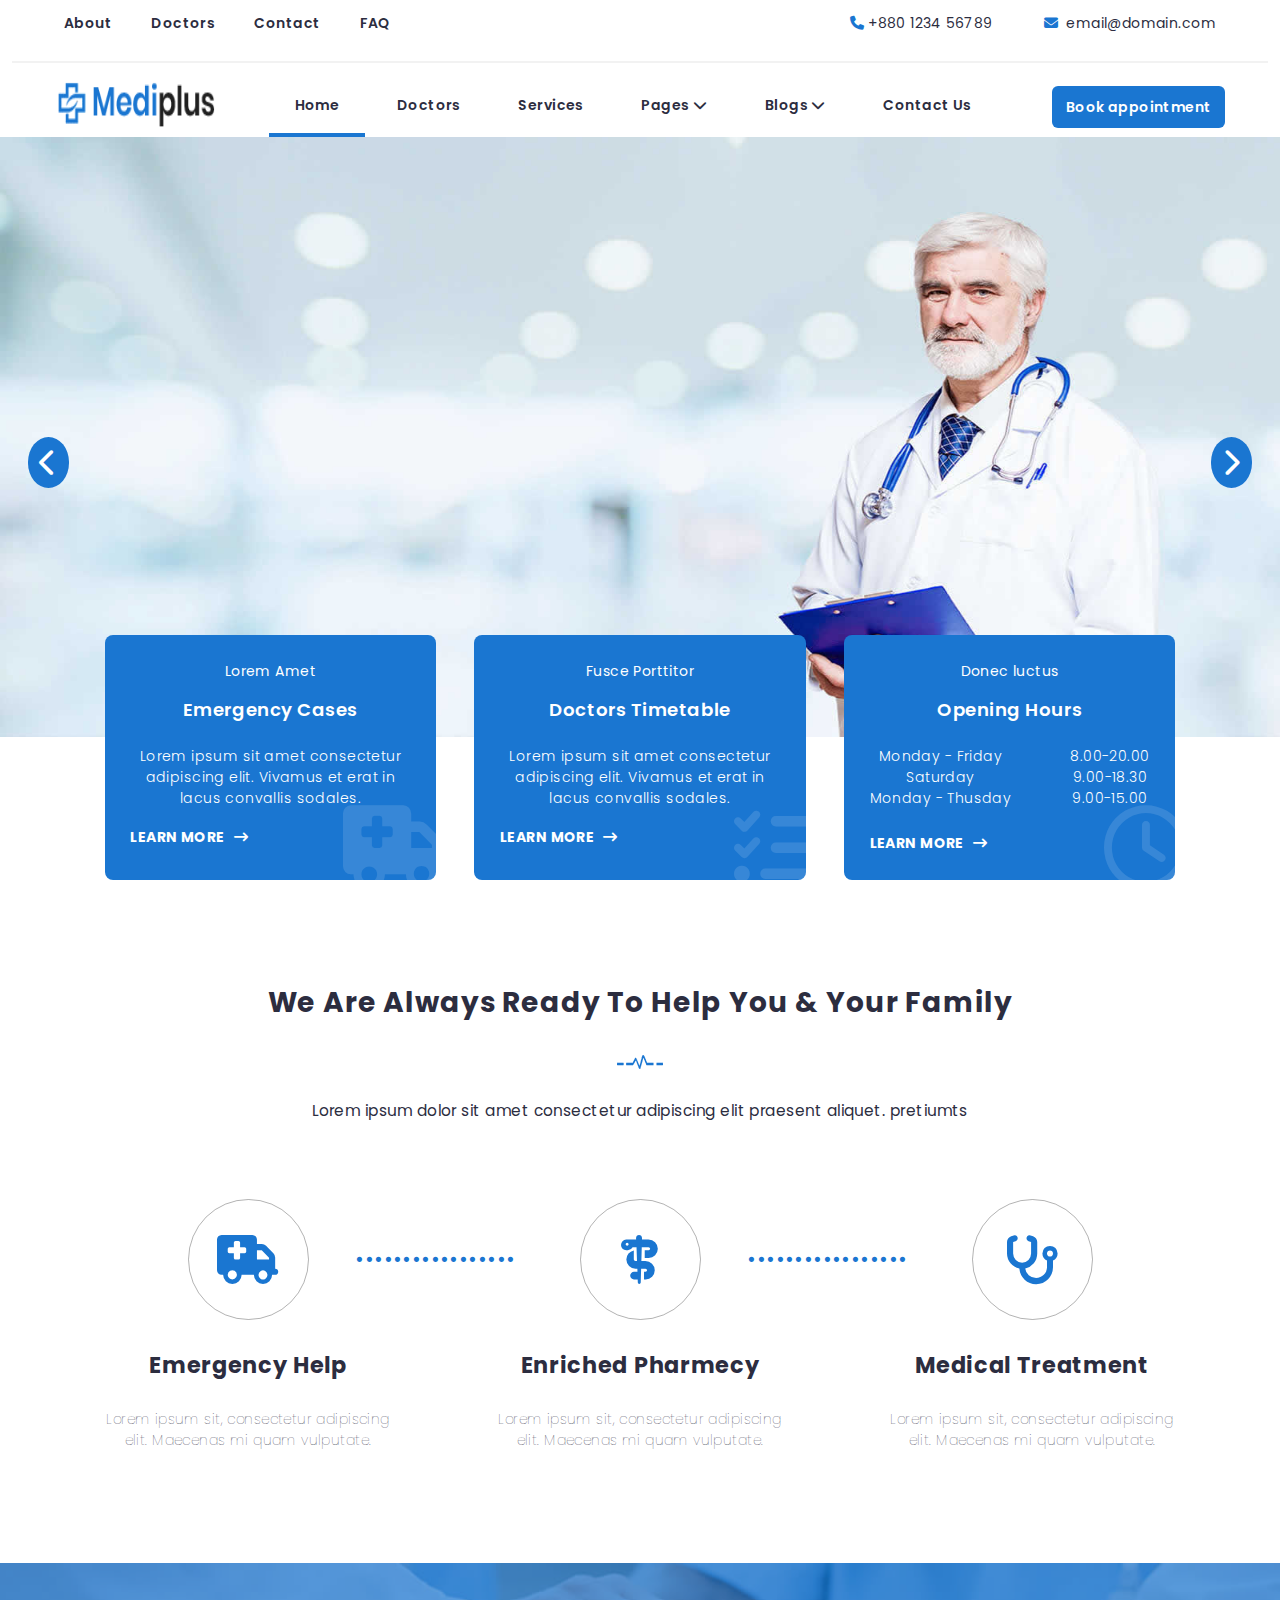
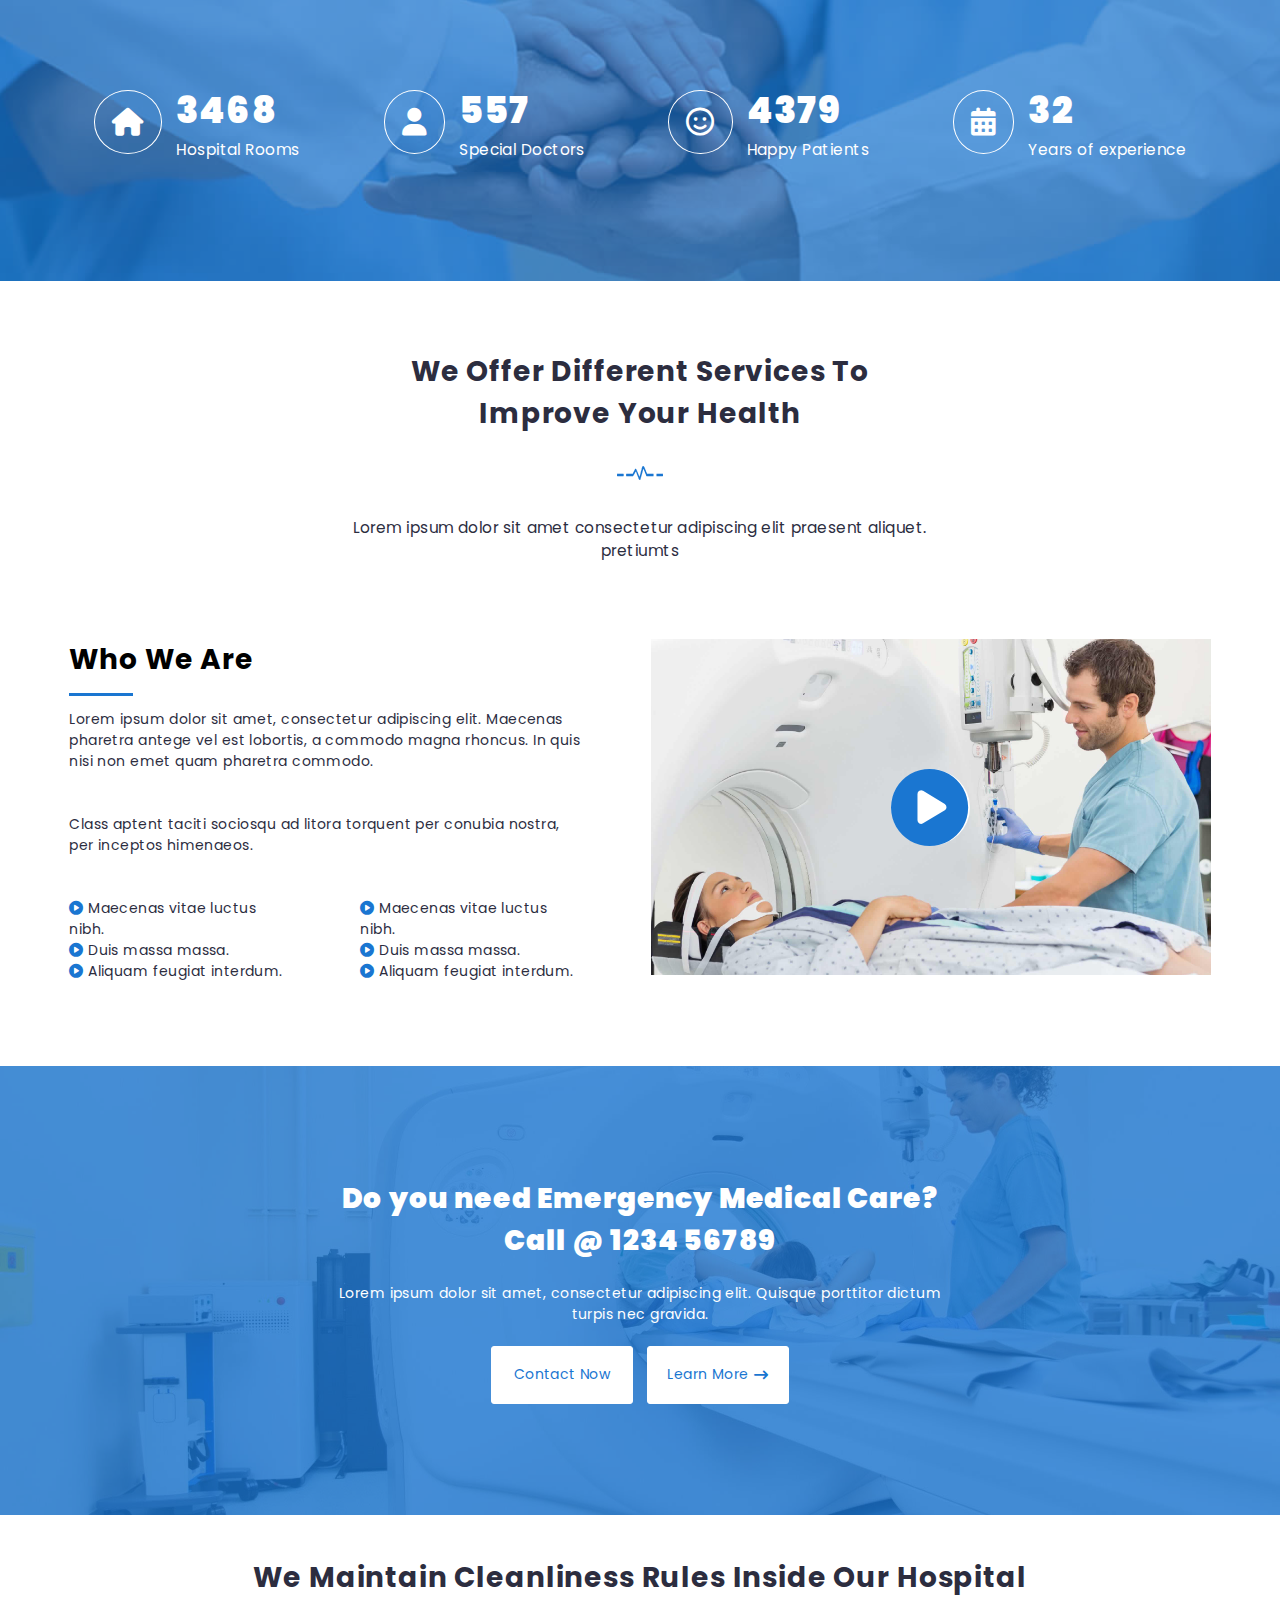
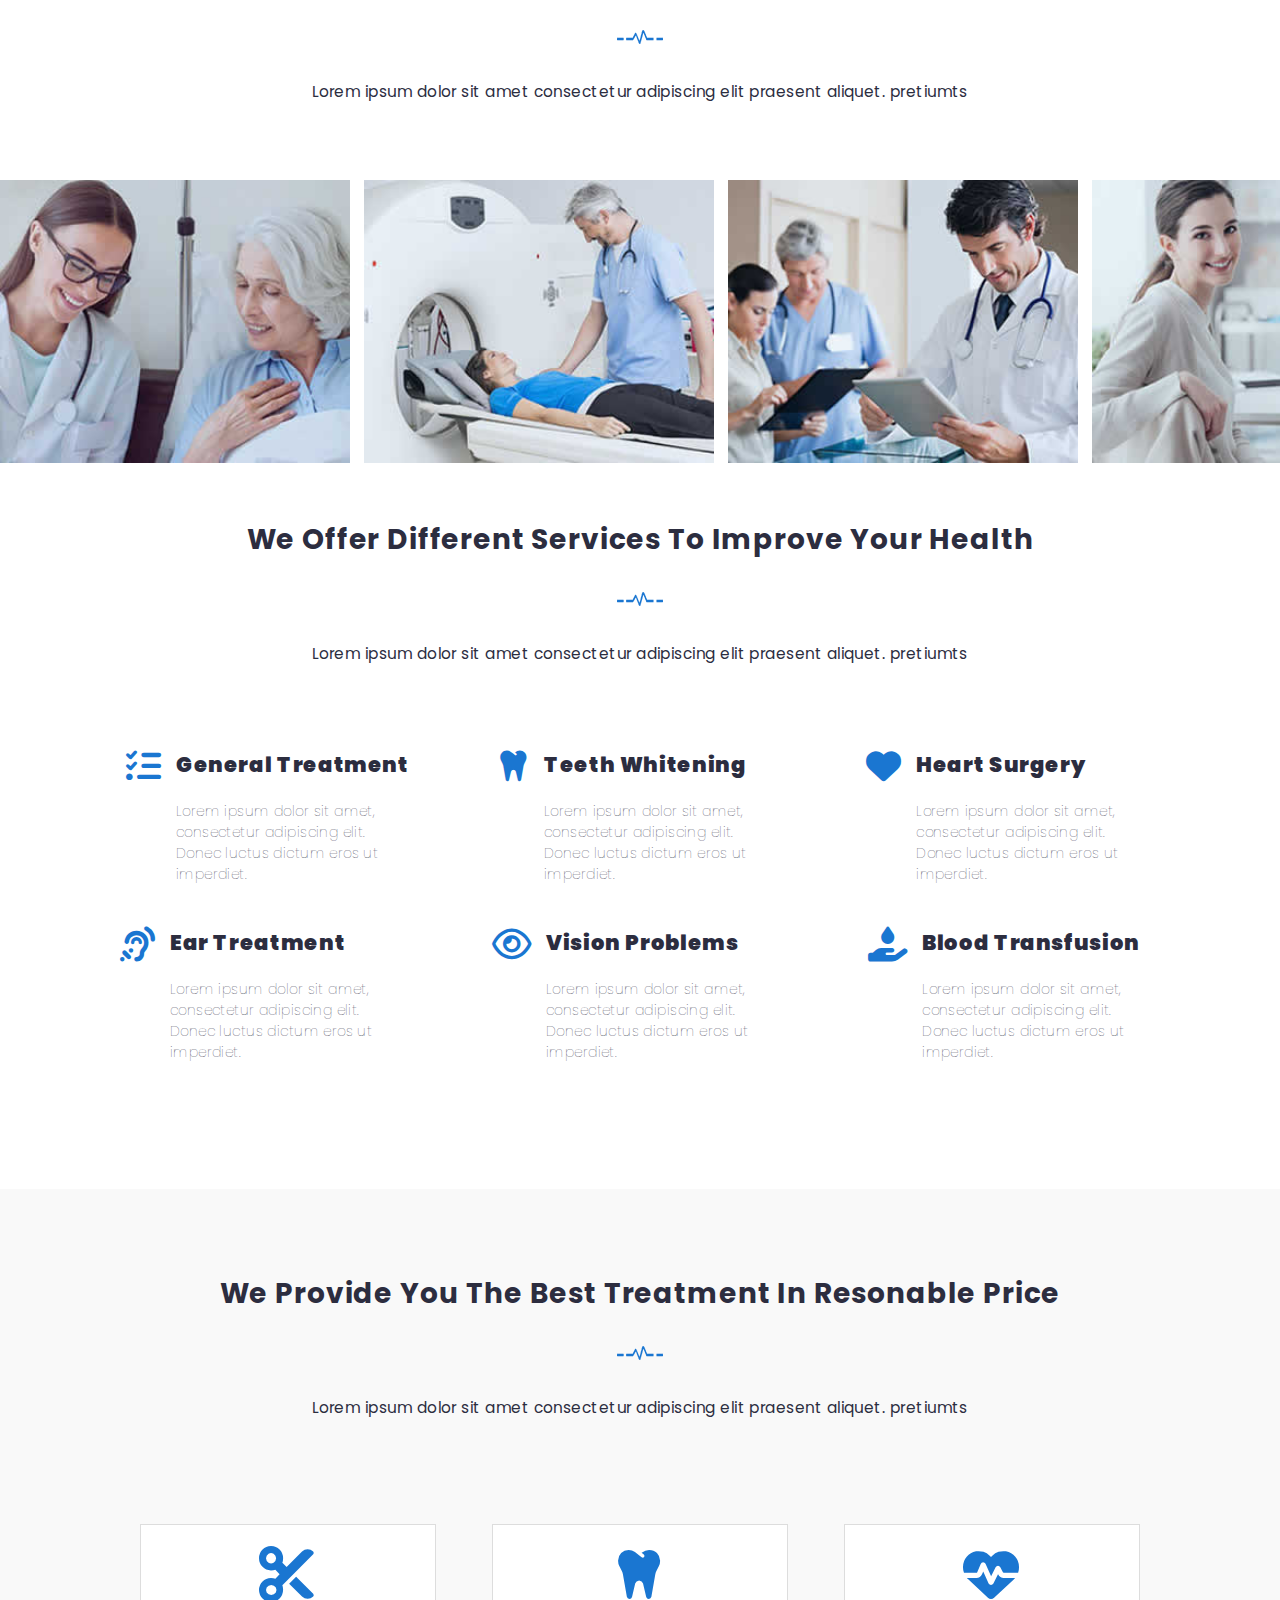
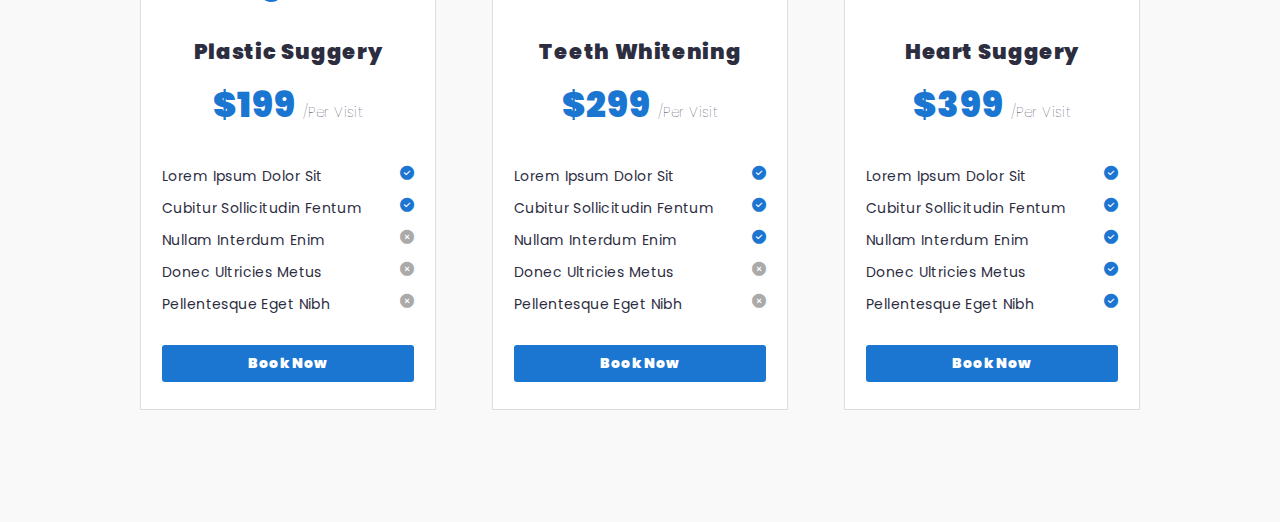
==== MediPlus/index.html @ 24554716 "Saving new section" ====
<!DOCTYPE html>
<html lang="en">
<head>
    <meta charset="UTF-8">
    <meta name="viewport" content="width=device-width, initial-scale=1.0">
    <title>Mediplus Lite</title>
    <link rel="stylesheet" href="style.css">
    <link rel="stylesheet" 
href="https://cdnjs.cloudflare.com/ajax/libs/font-awesome/6.5.1/css/all.min.css">
    <link rel="preconnect" href="https://fonts.googleapis.com">
    <link rel="preconnect" href="https://fonts.gstatic.com" crossorigin>
    <link href="https://fonts.googleapis.com/css2?family=Poppins:wght@300&display=swap" rel="stylesheet">
</head>
<body>

    <!-- /* Header start here */ -->

    <header>
        <section class="useful_links">
            <!-- I can use tags like "ul" and "li" to define a list and items-->
            <a href="">About</a>
            <a href="">Doctors</a>
            <a href="">Contact</a>
            <a href="">FAQ</a>
        </section>
        <section class="contact">
            <span class="telephone">
                <i class="fa-solid fa-phone" ></i>
                <p>+880 1234 56789</p>
            </span>
            <span class="email">
                <i class="fa-solid fa-envelope"></i>
                <a href="">email@domain.com</a>
            </span>
        </section>
    </header>
    <hr class="header_to_nav">


    <!-- /* Header finish here */ -->

    <!-- /* Start Nav Bar */ -->

    <nav>   
        <a href="">
            <img src="images/logo.png" alt="" >
        </a>
        <ul class="nav_options">
            <li class="select">Home</li>
            <li>Doctors</li>
            <li>Services</li>
            <li class="dropdown" onmouseenter="show_list(this)" onmouseleave="remove_list(this)">Pages
                <i class="fa-solid fa-chevron-down"></i>
                <div class="pages_option" >
                    <p>404 Error</p>
                </div>
            </li>
            <li class="dropdown" onmouseenter="show_list(this)" onmouseleave="remove_list(this)">Blogs
                <i class="fa-solid fa-chevron-down"></i>
                <div class="pages_option">
                    <p>Blog Details</p>
                </div>
            </li>
            <li>Contact Us</li>
        </ul>
        <button class="button_nav">
            <div class="button_effect-background"></div> Book appointment
        </button>    
    </nav>


    <!-- /* END NAV BAR */ -->

    <!-- /* Start Slide Show */ -->


    <section class="slider_show">
        <div class="container_picture">
            <img src="images/slider01.jpg" alt="" srcset="" class="slider">
            <img src="images/slider02.jpg" alt="" srcset="" class="slider">
            <img src="images/slider03.jpg" alt="" srcset="" class="slider">
            <i class="fa-solid fa-chevron-left chevron" onclick="plus_divs(-1)"></i>
            <i class="fa-solid fa-chevron-right chevron" onclick="plus_divs(1)"></i>
            <div class="container_slider_text">
                <h1 class="slider_text slider_text--animation">We provide <strong>Medical</strong> Services that you can <strong>trust!</strong></h1>
                <p class="slider_p slider_p--animation">Lorem ipsum dolor sit amet, consectetur adipiscing elit. Mauris sed nisl pellentesque, faucibus libero eu, gravida quam. </p>
                <div class="container_slider_buttons slider_buttons--animation">
                    <button class="button_nav">
                        <div class="button_effect-background"></div> Get appointment
                    </button>  
                    <button class="button_nav button_nav--second ">
                        <div class="button_effect-background button_effect-background--second"></div> learn More
                    </button>  
                </div>
            </div>
        </div>
    </section>

    <!-- /* End Slide Show */ -->

    <!-- /* First Section start */ -->
    <section class="first_section">
        <div class="cards">
            <div class="card">
                <h4 class="card_name">Lorem Amet</h4>
                <h3 class="card_type">Emergency Cases</h3>
                <h3 class="card_description">Lorem ipsum sit amet consectetur adipiscing elit. Vivamus et erat in lacus convallis sodales.</h3>
                <div class="card_link-container">
                    <a href="" class="card_link">LEARN MORE
                        <i class="fa-solid fa-arrow-right-long card_arrow"></i>
                    </a>
                </div>
                <i class="fa-solid fa-truck-medical card_icon"></i>
            </div>
            <div class="card">
                <h4 class="card_name">Fusce Porttitor</h4>
                <h3 class="card_type">Doctors Timetable</h3>
                <h3 class="card_description">Lorem ipsum sit amet consectetur adipiscing elit. Vivamus et erat in lacus convallis sodales.</h3>
                <div class="card_link-container">
                    <a href="" class="card_link">LEARN MORE
                        <i class="fa-solid fa-arrow-right-long card_arrow"></i>
                    </a>
                </div>
                <i class="fa-solid fa-list-check card_icon"></i>
            </div>
            <div class="card">
                <h4 class="card_name">Donec luctus</h4>
                <h3 class="card_type">Opening Hours</h3>
                <div class="card_schedule">
                    <div class="card_days">
                        <p class="week_day">Monday - Friday</p>
                        <p class="week_day">Saturday</p>
                        <p class="week_day">Monday - Thusday</p>
                    </div>
                    <div class="card_hours">
                        <p class="week_hours">8.00-20.00</p>
                        <p class="week_hours">9.00-18.30</p>
                        <p class="week_hours">9.00-15.00</p>
                    </div>
                </div>
                <div class="card_link-container">
                    <a href="" class="card_link">LEARN MORE
                        <i class="fa-solid fa-arrow-right-long card_arrow"></i>
                    </a>
                </div>
                <i class="fa-regular fa-clock card_icon"></i>               
            </div>
        </div>

        <h2 class="sections-title">We Are Always Ready To Help You & Your Family</h2>
        <img class="sections-img" src="images/section-img.png" alt="" srcset="">
        <p class="sections-text">Lorem ipsum dolor sit amet consectetur adipiscing elit praesent aliquet. pretiumts</p>

        <div class="first_section-services">
            <div class="first_section-cards dots_dots">
                <div class="first_section-image">
                    <i class="fa-solid fa-truck-medical"></i>
                </div>
                <h3 class="first_section-subtitle ">Emergency Help
                </h3>
                <p class="first_section-text">Lorem ipsum sit, consectetur adipiscing elit. Maecenas mi quam vulputate.</p>
            </div>
            <div class="first_section-cards dots_dots">
                <div class="first_section-image">
                    <i class="fa-solid fa-staff-snake"></i>
                </div>
                <h3 class="first_section-subtitle">Enriched Pharmecy</h3>
                <p class="first_section-text">Lorem ipsum sit, consectetur adipiscing elit. Maecenas mi quam vulputate.</p>
            </div>
            <div class="first_section-cards">
                <div class="first_section-image">
                    <i class="fa-solid fa-stethoscope"></i>
                </div>
                <h3 class="first_section-subtitle">Medical Treatment</h3>
                <p class="first_section-text">Lorem ipsum sit, consectetur adipiscing elit. Maecenas mi quam vulputate.</p>
            </div>
        </div>
    </section>

    <!-- /* First Section end */ -->

    <!-- Second Section -->
    <section class="second_section">
        <div class="second_section-background">
            <div class="second_section-divs">
                <span><i class="fa-solid fa-house"></i></span>
                <div class="second_section-divs--datas">
                    <p class="statistics">3468</p>
                    <p class="curiosites">Hospital Rooms</p>
                </div>
            </div>
            <div class="second_section-divs">
                <span><i class="fa-solid fa-user"></i></span>
                <div class="second_section-divs--datas">
                    <p class="statistics">557</p>
                    <p class="curiosites">Special Doctors</p>
                </div>
            </div>
            <div class="second_section-divs">
                <span><i class="fa-regular fa-face-smile"></i></span>
                <div class="second_section-divs--datas">
                    <p class="statistics">4379</p>
                    <p class="curiosites">Happy Patients</p>
                </div>
            </div>
            <div class="second_section-divs">
                <span><i class="fa-solid fa-calendar-days"></i></span>
                <div class="second_section-divs--datas">
                    <p class="statistics">32</p>
                    <p class="curiosites">Years of experience</p>
                </div>
            </div>
        </div>
    </section>
    <!-- Second Section end -->

    <!-- Third Section Start -->
    <section class="third_section">
        <div class="third_section-container--one">
            <h2 class="sections-title">We Offer Different Services To Improve Your Health</h2>
            <img class="sections-img" src="images/section-img.png" alt="" srcset="">
            <p class="sections-text">Lorem ipsum dolor sit amet consectetur adipiscing elit praesent aliquet. pretiumts</p>
        </div>
        <div class="third_section-container--two">
            <div class="third_section--text">
                <h3 class="third_section--title">Who We Are</h3>
                <p class="third_section--p">Lorem ipsum dolor sit amet, consectetur adipiscing elit. Maecenas pharetra antege vel est lobortis, a commodo magna rhoncus. In quis nisi non emet quam pharetra commodo.</p>
                <p class="third_section--p">Class aptent taciti sociosqu ad litora torquent per conubia nostra, per inceptos himenaeos.</p>
                <div class="third_section--mini-container">
                    <div class="third_section--mini-container--left">
                        <span class="third_section--videos">
                            <i class="fa-solid fa-circle-play"></i>
                            Maecenas vitae luctus nibh.
                        </span>
                        <span class="third_section--videos">
                            <i class="fa-solid fa-circle-play"></i>
                            Duis massa massa.
                        </span>
                        <span class="third_section--videos">
                            <i class="fa-solid fa-circle-play"></i>
                            Aliquam feugiat interdum.
                        </span>
                    </div>
                    <div class="third_section--mini-container--right">
                        <span class="third_section--videos">
                            <i class="fa-solid fa-circle-play"></i>
                            Maecenas vitae luctus nibh.
                        </span>
                        <span class="third_section--videos">
                            <i class="fa-solid fa-circle-play"></i>
                            Duis massa massa.
                        </span>
                        <span class="third_section--videos">
                            <i class="fa-solid fa-circle-play"></i>
                            Aliquam feugiat interdum.
                        </span>
                    </div>       
                </div>
            </div>
            <div class="third_section--video">
                <div class="third_section--container-video">
                    <i class="fa-solid fa-circle-play"></i>
                    <div class="container-wave">
                        <div class="wave wave1"></div>
                        <div class="wave wave2"></div>
                        <div class="wave wave3"></div>
                    </div>
                </div>
            </div>
        </div>
    </section>

    <!-- Third Section End -->

    <!-- Fourth Section Start -->
    <section class="fourth_section">
        <div class="fourth_section-background">
            <div class="fourth_section-container">
                <h2 class="fourth_section-title">Do you need Emergency Medical Care? Call @ 1234 56789</h2>
                <p class="fourth_section-p">Lorem ipsum dolor sit amet, consectetur adipiscing elit. Quisque porttitor dictum turpis nec gravida.</p>
                <div class="fourth_section-buttons">
                    <a href="" class="fourth_section-button">Contact Now
                        <div class="fourth_section-button--effect"></div>
                    </a>
                    <a href="" class="fourth_section-button">Learn More
                        <i class="fa-solid fa-arrow-right-long card_arrow"></i>
                        <div class="fourth_section-button--effect"></div>
                    </a>
                </div>
            </div>
        </div>
    </section>
    <!-- Fourth Section End -->

    <!-- Fifth Section Start -->
    <section class="fifth_section">
        <div class="fifth_section-container">
            <h2 class="sections-title">We Maintain Cleanliness Rules Inside Our Hospital</h2>
            <img class="sections-img" src="images/section-img.png" alt="" srcset="">
            <p class="sections-text">Lorem ipsum dolor sit amet consectetur adipiscing elit praesent aliquet. pretiumts</p>
        </div>
        <div class="fifth_section-carousel">
            <!-- carrousel -->
            <div class="carousel_drag">
                <div class="carousel_image">
                    <img src="images/pf1.jpg" alt="">
                </div>
                <div class="carousel_image">
                    <img src="images/pf2.jpg" alt="">
                </div>
                <div class="carousel_image">
                    <img src="images/pf3.jpg" alt="">
                </div>
                <div class="carousel_image">
                    <img src="images/pf4.jpg" alt="">
                </div>
                <div class="carousel_image">
                    <img src="images/pf1.jpg" alt="">
                </div>
                <div class="carousel_image">
                    <img src="images/pf2.jpg" alt="">
                </div>
                <div class="carousel_image">
                    <img src="images/pf3.jpg" alt="">
                </div>
                <div class="carousel_image">
                    <img src="images/pf4.jpg" alt="">
                </div>
            </div>
        </div>
        <div class="fifth_section-container">
            <h2 class="sections-title">We Offer Different Services To Improve Your Health</h2>
            <img class="sections-img" src="images/section-img.png" alt="" srcset="">
            <p class="sections-text">Lorem ipsum dolor sit amet consectetur adipiscing elit praesent aliquet. pretiumts</p>
        </div>
        <div class="fifth_section-cards">
            <div class="fifth_section-top">
                <div class="fifth_section-card">
                    <i class="fa-solid fa-list-check"></i>
                    <div class="fifth_section-card-encaps">
                        <h3 class="fifth_section-card_title ">General Treatment</h3>
                        <p class="fifth_section-card_text">Lorem ipsum dolor sit amet, consectetur adipiscing elit. Donec luctus dictum eros ut imperdiet.</p>
                    </div> 
                </div>
                <div class="fifth_section-card">
                    <i class="fa-solid fa-tooth"></i>
                    <div class="fifth_section-card-encaps">
                        <h3 class="fifth_section-card_title">Teeth Whitening</h3>
                        <p class="fifth_section-card_text">Lorem ipsum dolor sit amet, consectetur adipiscing elit. Donec luctus dictum eros ut imperdiet.</p>
                    </div>
                    
                </div>
                <div class="fifth_section-card">
                    <i class="fa-solid fa-heart"></i>
                    <div class="fifth_section-card-encaps">
                        <h3 class="fifth_section-card_title">
                            Heart Surgery</h3>
                        <p class="fifth_section-card_text">Lorem ipsum dolor sit amet, consectetur adipiscing elit. Donec luctus dictum eros ut imperdiet.</p>
                    </div>             
                </div>
            </div>
            <div class="fifth_section-bottom">
                <div class="fifth_section-card">
                    <i class="fa-solid fa-ear-listen"></i>
                    <div class="fifth_section-card-encaps">
                        <h3 class="fifth_section-card_title">Ear Treatment</h3>
                        <p class="fifth_section-card_text">Lorem ipsum dolor sit amet, consectetur adipiscing elit. Donec luctus dictum eros ut imperdiet.</p>
                    </div>
                </div>
                <div class="fifth_section-card">
                    <i class="fa-regular fa-eye"></i>
                    <div class="fifth_section-card-encaps">
                        <h3 class="fifth_section-card_title">Vision Problems</h3>
                        <p class="fifth_section-card_text">Lorem ipsum dolor sit amet, consectetur adipiscing elit. Donec luctus dictum eros ut imperdiet.</p>
                    </div>
                </div>
                <div class="fifth_section-card">
                    <i class="fa-solid fa-hand-holding-droplet"></i>
                    <div class="fifth_section-card-encaps">
                        <h3 class="fifth_section-card_title">Blood Transfusion</h3>
                        <p class="fifth_section-card_text">Lorem ipsum dolor sit amet, consectetur adipiscing elit. Donec luctus dictum eros ut imperdiet.</p>
                    </div>
                </div>
            </div>
        </div>
            
    </section>
    <!-- Fifth Section End -->

    <!-- Sixth Section START -->

    <section class="sixth_section">
        <div class="sixth_section-container">
            <h2 class="sections-title">We Provide You The Best Treatment In Resonable Price</h2>
            <img class="sections-img" src="images/section-img.png" alt="" srcset="">
            <p class="sections-text">Lorem ipsum dolor sit amet consectetur adipiscing elit praesent aliquet. pretiumts</p>
        </div>
        <div class="sixth_section-container_cards">
            <div class="sixth_section-card">
                <i class="fa-solid fa-scissors"></i>
                <h4 class="sixth_section-card_title">Plastic Suggery</h4>
                <p class="sixth_section-card_amout">
                    $199
                    <span>/Per Visit</span>
                </p>
                <div class="sixth_section-card_include">
                    <div class="sixth_section-card_item">
                        <p class="sixth_section-card_has">Lorem Ipsum Dolor Sit</p>
                        <i class="fa-solid fa-circle-check"></i>
                    </div>
                    <div class="sixth_section-card_item">
                        <p class="sixth_section-card_has">Cubitur Sollicitudin Fentum</p>
                        <i class="fa-solid fa-circle-check"></i>
                    </div>
                    <div class="sixth_section-card_item">
                        <p class="sixth_section-card_has">Nullam Interdum Enim</p>
                        <i class="fa-solid fa-circle-xmark"></i>
                    </div>
                    <div class="sixth_section-card_item">
                        <p class="sixth_section-card_has">Donec Ultricies Metus</p>
                        <i class="fa-solid fa-circle-xmark"></i>
                    </div>
                    <div class="sixth_section-card_item">
                        <p class="sixth_section-card_has">Pellentesque Eget Nibh</p>
                        <i class="fa-solid fa-circle-xmark"></i>
                    </div>
                </div>
                <a href="" class="sixth_section-button">Book Now
                    <div class="sixth_section-button--fill"></div>
                </a>
            </div>
            <div class="sixth_section-card">
                <i class="fa-solid fa-tooth"></i>
                <h4 class="sixth_section-card_title">Teeth Whitening</h4>
                <p class="sixth_section-card_amout">
                    $299
                    <span>/Per Visit</span>
                </p>
                <div class="sixth_section-card_include">
                    <div class="sixth_section-card_item">
                        <p class="sixth_section-card_has">Lorem Ipsum Dolor Sit</p>
                        <i class="fa-solid fa-circle-check"></i>
                    </div>
                    <div class="sixth_section-card_item">
                        <p class="sixth_section-card_has">Cubitur Sollicitudin Fentum</p>
                        <i class="fa-solid fa-circle-check"></i>
                    </div>
                    <div class="sixth_section-card_item">
                        <p class="sixth_section-card_has">Nullam Interdum Enim</p>
                        <i class="fa-solid fa-circle-check"></i>
                    </div>
                    <div class="sixth_section-card_item">
                        <p class="sixth_section-card_has">Donec Ultricies Metus</p>
                        <i class="fa-solid fa-circle-xmark"></i>
                    </div>
                    <div class="sixth_section-card_item">
                        <p class="sixth_section-card_has">Pellentesque Eget Nibh</p>
                        <i class="fa-solid fa-circle-xmark"></i>
                    </div>
                </div>
                <a href="" class="sixth_section-button">Book Now
                    <div class="sixth_section-button--fill"></div>
                </a>
            </div>
            <div class="sixth_section-card">
                <i class="fa-solid fa-heart-pulse"></i>
                <h4 class="sixth_section-card_title">Heart Suggery</h4>
                <p class="sixth_section-card_amout">
                    $399
                    <span>/Per Visit</span>
                </p>
                <div class="sixth_section-card_include">
                    <div class="sixth_section-card_item">
                        <p class="sixth_section-card_has">Lorem Ipsum Dolor Sit</p>
                        <i class="fa-solid fa-circle-check"></i>
                    </div>
                    <div class="sixth_section-card_item">          
                        <p class="sixth_section-card_has">Cubitur Sollicitudin Fentum</p>
                        <i class="fa-solid fa-circle-check"></i>
                    </div>
                    <div class="sixth_section-card_item">
                        <p class="sixth_section-card_has">Nullam Interdum Enim</p>
                        <i class="fa-solid fa-circle-check"></i>
                    </div>
                    <div class="sixth_section-card_item">
                        <p class="sixth_section-card_has">Donec Ultricies Metus</p>
                        <i class="fa-solid fa-circle-check"></i>
                    </div>
                    <div class="sixth_section-card_item">
                        <p class="sixth_section-card_has">Pellentesque Eget Nibh</p>
                        <i class="fa-solid fa-circle-check"></i>
                    </div>
                </div>
                <a href="" class="sixth_section-button">Book Now
                    <div class="sixth_section-button--fill"></div>
                </a>
            </div>
        </div>
    </section>

    <!-- Sixth Section END -->

    <script src="script.js"></script>
</body>
</html>
---- MediPlus/style.css ----
:root{
    --azul-marinho:#1A76D1;
    --cinza-fonte: #2C2D3F;
}

*{

    margin: 0;
    padding: 0;
    font-size: 14px;
    font-family: 'Poppins',sans-serif;
    color: var(--cinza-fonte);
    text-decoration: none;
    letter-spacing: 0.03em;
    list-style-type: none;
}

html{
    box-sizing: border-box;
}


body{
    max-width: 1440px;
    margin: 0 auto;
}

/* Header start here */

header{
    display: flex;
    flex-direction: row;
    justify-content: space-between;
    padding: 1vw 5vw;
    flex-wrap: wrap;
}

.useful_links{
    font-size: 2em;
    font-weight: 600;
    display: flex;
    gap: 1.4em;
}

.useful_links a{
    text-decoration: none;
}

.useful_links a:hover{
    text-decoration: none;
    color: var(--azul-marinho);
}

.contact{
    display: flex;
    flex-direction: row;
    gap: 4vw;
    align-items: center;
}

.contact i{
    color:var(--azul-marinho);
    padding: 0 0.3vw 0 0;
    align-self: center;
}

.telephone{
    display: flex;
    flex-direction: row;
}
.email a:hover{
    color: var(--azul-marinho);
}

/* Header finish here */


/* Start Nav Bar */

nav{
    display: flex;
    flex-direction: row;
    justify-content: space-evenly;
    background: #FFF;
    align-items: center;
    z-index: 999; 
    flex-wrap: wrap;
    transition: all 1s ease 0s;
    
}

.nav-sticky{
    position: sticky;
    animation: nav-move 0.4s ease forwards;
    box-shadow: #000 1px -8px 20px 0px;
}

@keyframes nav-move{
    from{
        top: -5em;
        opacity: 0;
    } to {
        top: 0;
        opacity: 1;
    }
}


.header_to_nav{
    border: 1px solid gray;
    width: 98%;
    opacity: 10%;
    margin: 1em auto;
}

nav img{
    width: 160px;
    height: 50px;
}

.nav_options{
    display: flex;
    flex-direction: row;
    gap: 0.5vw;
}

.select{
    border-bottom: 4px solid var(--azul-marinho);
 }
 
.nav_options li{
    cursor: pointer;
    padding: 1.4vw 2vw;
    font-weight: 600;
    display: inline-block;
    position: relative;
}

.nav_options li:hover{
    color: var(--azul-marinho);
}

.nav_options li:after{
    transition: all ease-in .3s;
    content: "";
    height: 3px;
    width: 0;
    background: none repeat scroll var(--azul-marinho);
    left: 0;
    bottom: 0;
    box-sizing: border-box;
    visibility: hidden;
}

.nav_options li:hover:after{
    width: 100%;
    position: absolute;
    visibility: visible;
}

.pages_option{
    display: none;
    background-color: #FFF;
    position: absolute;
}

.pages_option p{
    font-size: 1em;
    font-weight: 500;
    padding: 0.6em 0.4em;
}

.pages_option p:hover{
    color: #2c2d3fb4;
}

li .dropdown{
    position: relative;
}

.showing{
    
    display: block;
    z-index: 3;
    left: 0;
    bottom: -36px;

    width: 15em;
    border-left: 3px solid var(--azul-marinho);
    box-shadow: black 1px 1px 2px -1px;
}


.button_nav{
    cursor: pointer;
    background-color: var(--azul-marinho);
    border-radius: 6px;
    width: max-content;
    color: #FFF;
    border: none;
    position: relative;
    z-index: 1;
    overflow: hidden;
    font-weight: 600;
    height: 3em;
    padding: 0 1em;
}

.button_effect-background{
    left: 50%;
    right: 50%;
    height: 100%;
    top: 50%;
    width: 0%;
    position: absolute;
    transform: translate(-50%, -50%);
    transition: all 0.4s ease;
    background-color: #2C2D3F;
    z-index: -1;
}

.button_nav:hover .button_effect-background{
    width: 100%;
}


/* END NAV BAR */


/* Start Slide Show */

.slider_show{
    z-index: 1;
    position: relative;
}

.container_picture{
    position: relative;
    width: -webkit-fill-available;
    z-index: 2;
}

.slider{
    z-index: -1;
    position: relative;
    width: -webkit-fill-available;
    scale: 1;
    height: 600px;
}


.fa-chevron-left{
    left: 1em;
}

.fa-chevron-right{
    right: 1em;
}

.chevron{
    position: absolute;
    top: 50%;
    background-color: #1A76D1;
    font-size: 2em;
    padding: 0.4em;
    color: #FFF;
    border-radius: 50%;
    transition: all 0.3s ease-out;
    cursor: pointer;
    z-index: 2;
}

.chevron:hover{
    background-color: var(--cinza-fonte);
}

.container_slider_text{
    position: absolute;
    z-index: 2;
    left: 10vw;
    width: 50vw;
    top: 10vw;
}

.slider_text{
    font-size: 38px;
    color: var(--cinza-fonte);
    margin-bottom: 1.5vw;
    position: relative;
    top: 0;
    opacity: 0;
}

.slider_text--animation{
    animation: move-text 1s forwards;
    animation-delay: 0.3s;
}

.slider_text strong{
    color: var(--azul-marinho);
    font-size: 38px;
    font-weight: bold;
}

.slider_p{
    font-size: 1em;
    margin-bottom: 1vw;
    position: relative;
    top: 0;
    
}

.slider_p--animation{
    animation: move-text 1s forwards;
    animation-delay: 0.7s;
    animation-duration: 1s;
    opacity: 0;
}

.container_slider_buttons{
    position: relative;
    top: 0;
}

.slider_buttons--animation{
    animation: move-buttons 1s forwards;
    animation-delay: 1.4s;
    opacity: 0;
}

@keyframes move-text{
    from{
        top: 100px;
    } to{
        top:0;
        opacity: 1;
    }
}

@keyframes move-buttons{
    from{
        top: -100px;
    } to{
        top:0;
        opacity: 1;
    }
}

.button_nav--second{
    background-color: var(--cinza-fonte);
}

.button_effect-background--second{
    background-color: var(--azul-marinho);
}

/* End Slide Show */

/* First Section start */

.cards{
    display: flex;
    flex-direction: row;
    justify-content: space-evenly;
    position: relative;
    z-index: 2;
    top: -8vw;
    margin: 0 6vw 0px;
    flex-wrap: wrap;
    gap:3vw;
}

.card{
    background-color: #1A76D1;
    display: flex;
    flex-direction: column;
    width: 20em;
    padding: 2vw;
    border-radius: 8px;
    position: relative;
    transition: all 0.2s ease;
    overflow: hidden;
}

.card:hover{
    box-shadow: var(--cinza-fonte) 0 17px 17px 0px;
    transform: translateY(-10px);
}

.card_name{
    font-size: 1em;
    color: #FFF;
    margin: 0 0 1em;
    font-weight: 400;
}

.card_type, .card_schedule{
    font-size: 1.3em;
    color: #FFF;
    font-weight: 600;
    margin: 0 0 1.3em;
}

.card_description{
    font-size: 1em;
    color: #FFF;
    margin: 0 0 1.3em;
    font-weight: 300;
}

.card_link-container{
    position: relative;
    width: max-content;
}

.card_link{
    text-decoration: none;
    font-size: 1em;
    font-weight: bold;
    color: #FFF;
    box-sizing: border-box;
}

.card_link::after{
    content: "";
    transition: all .3s ease-in-out;
    background: none repeat scroll #ffffff4b;
    height: 2px;
    bottom: 0;
    left: 0;
    width: 0;
    position: absolute;

}

.card_link:hover::after{
    width: 100%;
}

.card_schedule{
    display: flex;
    flex-direction: row;
    justify-content: space-between;
}

.card_days p, .card_hours p{
    color: #FFF;
    font-weight: 300;
}


.card_arrow{
    color: #FFF;
    font-size: 1em;
    margin-left: 0.4em;
}

.card_icon{
    position: absolute;
    bottom: -10px;
    right: -15px;
    font-size: 6em;
    color: #ffffff21;
}

.first_section{
    display:flex;
    flex-direction: column;
    position: relative;
    align-items: center;
    text-align: center;
    font-family: 'Poppins';
    margin-bottom: 8em;
}

.sections-title{
    font-size: 2em;
    
}

.sections-img{
    margin: 2vw 0;
    max-width: 100%;
}

.sections-text{
    font-size: 1.1em;
    font-weight: 400;
    margin-bottom: 5em;
}

.first_section-services{
    display: flex;
    flex-direction: row;
    flex-wrap: wrap;
    gap: 3em;
}

.first_section-cards{
    display: flex;
    flex-direction: column;
    width: 25em;
    align-items: center;
    text-align: center;
    position: relative;
}



.dots_dots::after{
    content: ".................";
    position: absolute;
    font-size: 3em;
    right: -2.2em;
    top: 0.4em;
    color: var(--azul-marinho);
}

.first_section-image{
    border: 1px solid #0000004d;
    border-radius: 50%;
    width: 8.5em;
    height: 8.5em;
    display: flex;
    flex-direction: column;
    justify-content: center;
    margin-bottom: 2em;
}

.first_section-image i{
    font-size: 3.5em;
    color: var(--azul-marinho);
}

.first_section-subtitle{
    font-size: 1.6em;
    margin-bottom: 1.2em;
}

.first_section-cards:hover .first_section-image{
    background-color: var(--azul-marinho);
}

.first_section-cards:hover .first_section-image i{
    color: #FFF;
}

.first_section-text{
    font-weight: 100;
    width: 85%;
}

/* First Section end */

/* Second Section */

.second_section{
    background-color: var(--azul-marinho);
}

.second_section-background{
    background-image: url(images/fundo_maos.jpg);
    background-repeat: no-repeat;
    background-position: center;
    background-size: cover;
    position: relative;
    display: flex;
    flex-direction: row;
    padding: 120px 0;
    justify-content: center;
}

.second_section-background::before{
    content: "";
    top: 0;
    left: 0;
    bottom: 0;
    right: 0;
    width: 100%;
    background-color: var(--azul-marinho);
    position: absolute;
    opacity: 0.7;
    z-index: 3;
}

.second_section-divs{
    position: relative;
    z-index: 4;
    display: flex;
    flex-direction: row;
    align-items: center;
    text-align: center;
    gap: 1em;
    margin: 0 3em;
}

.second_section-divs i, .second_section-divs p{
    color: #FFF;
}

.second_section-divs i{
    font-size: 2em;
    border-radius: 50%;
    border: 1px solid #FFF;
    padding: 0.6em;
    transition: all 0.4 ease-in-out;
    -webkit-transition: all 0.4 ease;
}

.second_section-divs i:hover{
    background-color: #FFF;
    color: var(--azul-marinho);
    transition: all 0.4 ease;
    -webkit-transition: all 0.4 ease;
}

.second_section-divs--datas{
    display: flex;
    flex-direction: column;
    align-items: start;
}

.statistics{
    font-size: 2.6em;
    font-weight: 900;
}

.curiosites{
    font-size: 1.1em;
}


/* Second Section End */

/* Third Section Start */

.third_section{
    display: flex;
    flex-direction: column;
    margin-bottom: 6em;
}

.third_section-container--one{
    text-align: center;
    padding: 5em 0 0;
    width: 42em;
    margin: 0 auto;
}

.third_section-container--two{
    display: flex;
    flex-direction: row;
    justify-content: space-evenly;
}

.third_section i{
    color: var(--azul-marinho);
}

.third_section--text{
    /* padding: 0 6em; */
    width: 40%;
    /* margin: 0 auto; */
}


.third_section--title{
    font-size: 2em;
    color: #000;
    font-weight: bolder;
    margin: 0 0 1em;
    position: relative;
}

.third_section--title::after{
    content: "";
    position: absolute;
    width: 64px;
    height: 3px;
    background-color: var(--azul-marinho);
    bottom: -15px;
    left: 0;
    z-index: 2;
}

.third_section--p{
    margin: 0 0 3em;
}

.third_section--mini-container{
    display: flex;
    flex-direction: row;
    gap: 5em;
}

.third_section--mini-container div{
    display: flex;
    flex-direction: column;
    
}

.third_section--video{
    width: 40em;
    height: max-content;
}

.third_section--container-video{
    background-image: url(images/video-bg.jpg);
    background-position: center;
    background-repeat: no-repeat;
    background-size: cover;
    height: 24em;
    position: relative;
    display: flex;
    flex-direction: column;
    align-items: center;
    justify-content: center;
}

.third_section--container-video i{
    font-size: 5.5em;
    z-index: 4;
    background: #FFF;
    border-radius: 100%;
    cursor: pointer;
    transition: all .2s ease-in-out;
}

.third_section--container-video i:hover{
    scale: 1.1;
}

.container-wave{
    position: absolute;
    top: 10.1em;
    left: 18.2em;
}

.wave{
    width: 50px;
    height: 50px;
    opacity: 0;
    border-radius: 100%;
    background-color: rgb(255, 255, 255);
    position: absolute;
    z-index: 3;
    animation: waving 2.5s ease-in-out infinite;
}

.wave1{
    animation-delay: 0s;
}

.wave2{
    animation-delay: .8s;
}

.wave3{
    animation-delay: 1.6s;
}

@keyframes waving{
    from{
        scale: 0;
        opacity: 1;
    }
    to{
        scale: 3;
        opacity: .3;
    }
}


/* Third Section End */

/* <!-- Fourth Section Start --> */

.fourth_section{
    height: 449px;
    margin-bottom: 3em;
}

.fourth_section-background{
    background-image: url(images/call-bg.jpg);
    background-repeat: no-repeat;
    background-size: cover;
    background-position:center center;
    position: relative;
    z-index: 2;
    opacity: 1;
    height: 449px;
    display: flex;
    flex-direction: column;
    justify-content: center;
}

.fourth_section-background::before{
    content: "";
    background-color: var(--azul-marinho);
    position: absolute;
    top: 0;
    right: 0;
    bottom: 0;
    left: 0;
    opacity: 0.8;
    z-index: 1;
}

.fourth_section-container{
    padding: 4em 0;
    display: flex;
    flex-direction: column;
    align-items: center;
    text-align: center;
    position: relative;
    z-index: 3;
    width: 45em;
    margin: 0 auto;
    gap: 1.5em;
}

.fourth_section-title{
    font-size: 2em;
    font-weight: 900;
    color: #FFF;
}

.fourth_section-p{
    font-size: 1em;
    color: #FFF;
}

.fourth_section-buttons{
    display: flex;
    flex-direction: row;
    gap: 1em;
}

.fourth_section-button{
    position: relative;
    background-color: #FFF;
    color: var(--azul-marinho);
    border-radius: 3px;
    border:1px solid #FFF;
    width: 10em;
    height: 4em;
    display: flex;
    flex-direction: row;
    justify-content: center;
    align-items: center;
    z-index: 1;
}

.fourth_section-button--effect{
    position: absolute;
    background-color: var(--azul-marinho);
    width: 0;
    height: 100%;
    top: 0;
    left: 50%;
    z-index: -1;
    transform: scale(1) translate(-50%);
    transition: all 0.4s ease;
    border-radius: 3px;
}

.fourth_section-button:hover, .fourth_section-button:hover .card_arrow{
    color: #FFF;
    transition: all 0.3s ease;
}

.fourth_section-button:hover .fourth_section-button--effect{
    width: 100%;
    z-index: -1;
    color: #FFF;
}

.fourth_section-button i{
    color: var(--azul-marinho);
}

.fifth_section{
    text-align: center;
}

.fifth_section-carousel{
    margin-bottom: 4em;
}

.carousel_drag{
    display: flex;
    flex-direction: row;
    gap: 1em;
}

.carousel_image{
    position: relative;
}

.carousel_image img{
    height: 100%;
    width: 25em;
}

.carousel_image::before{
    content: "";
    top: 0;
    left: 0;
    bottom: 0;
    right: 0;
    position: absolute;
    background-color: var(--azul-marinho);
    opacity: 0;
}

.carousel_image:hover::before{
    opacity: 0.5;
}

.fifth_section-cards{
    display: flex;
    flex-direction: column;
    align-items: center;
    margin: 6em 0;
}

.fifth_section-top, .fifth_section-bottom{
    display: flex;
    flex-direction: row;
    gap: 6em;
}

.fifth_section-card{
    margin-bottom: 3em;
    display: flex;
    flex-direction: row;
}

.fifth_section-card i{
    color: var(--azul-marinho);
    font-size: 2.5em;
}

.fifth_section-card-encaps{
    text-align: left;
    margin-left: 1em;
    width: 17em;
}

.fifth_section-card_title{
    font-size: 1.5em;
    font-weight: 900;
    margin-bottom: 1em;
}

.fifth_section-card_text{
    font-weight: 100;
}

.sixth_section{
    background-color: #f9f9f9;
    padding: 6em 0;
    text-align: center;
}

.sixth_section-container_cards{
    display: flex;
    flex-direction: row;
    justify-content: center;
}

.sixth_section-card{
    background-color: #FFF;
    border: 1px solid #DDD;
    padding: 1.5em;
    margin: 2em;
    width: 18em;
}

.sixth_section-card i:first-child{
    color: var(--azul-marinho);
    font-size: 4em;
    margin-bottom: .6em;
}

.sixth_section-card_title{
    font-size: 1.5em;
    font-weight: 900;
    margin-bottom: 0.5em;
}

.sixth_section-card_amout{
    color: var(--azul-marinho);
    font-size: 2.5em;
    font-weight: 900;
    margin-bottom: 1em;
}

.sixth_section-card_amout span{
    font-weight: 100;
}

.sixth_section-card_item{
    display: flex;
    flex-direction: row;
    justify-content: space-between;
    margin-bottom: 0.8em;
}

.fa-circle-check{
    color: var(--azul-marinho);
}

.fa-circle-xmark{
    color: #AAA;
}

.sixth_section-button{
    background-color: var(--azul-marinho);
    color: #FFF;
    padding: 0.6em 0em;
    position: relative;
    width: 100%;
    display: inline-block;
    font-weight: 900;
    z-index: 2;
    overflow: hidden;
    border-radius: 3px;
    margin-top: 1.3em;
}

.sixth_section-button--fill{
    width: 0;
    position: absolute;
    z-index: -1;
    background-color: var(--cinza-fonte);
    left: 50%;
    bottom: 0;
    top: 0;
    transition: all 0.4s ease;
    transform: translateX(-50%);
}

.sixth_section-button:hover .sixth_section-button--fill{
    width: 100%;
}

/* <!-- Fourth Section End --> */
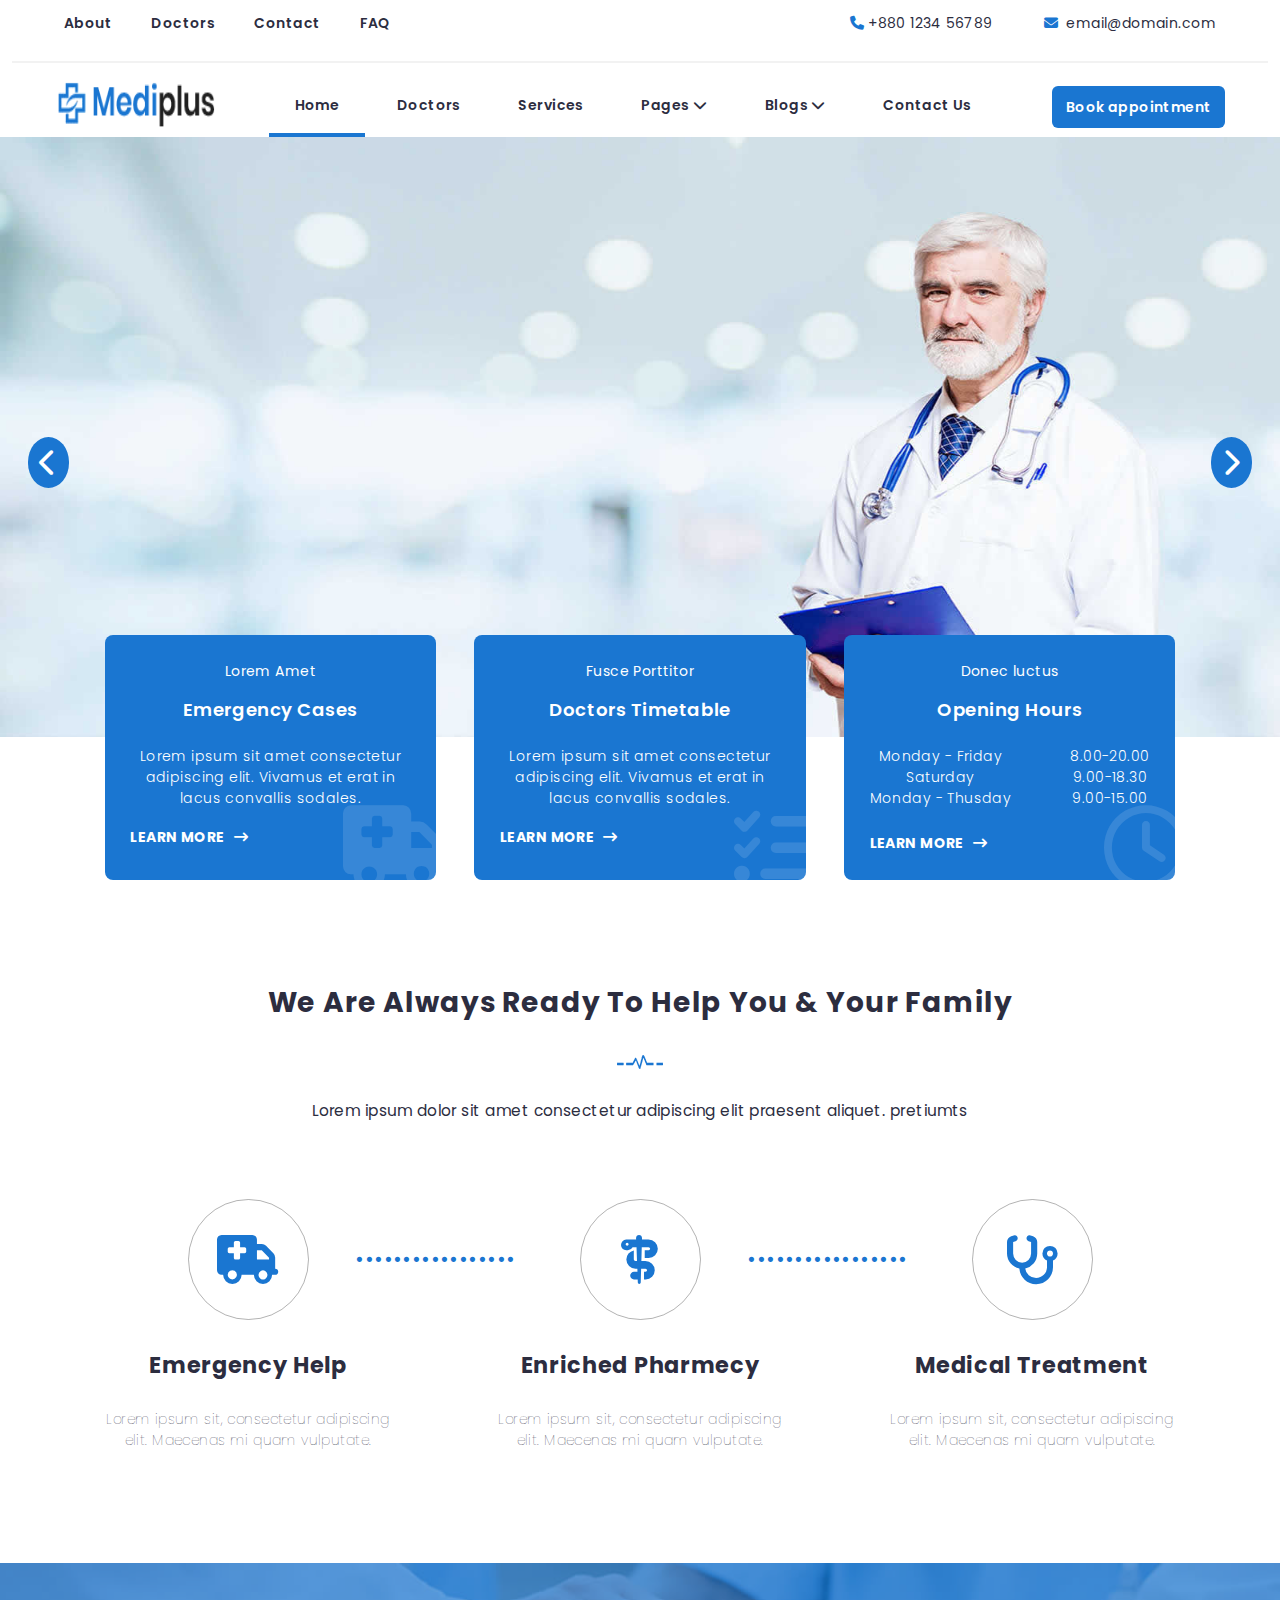
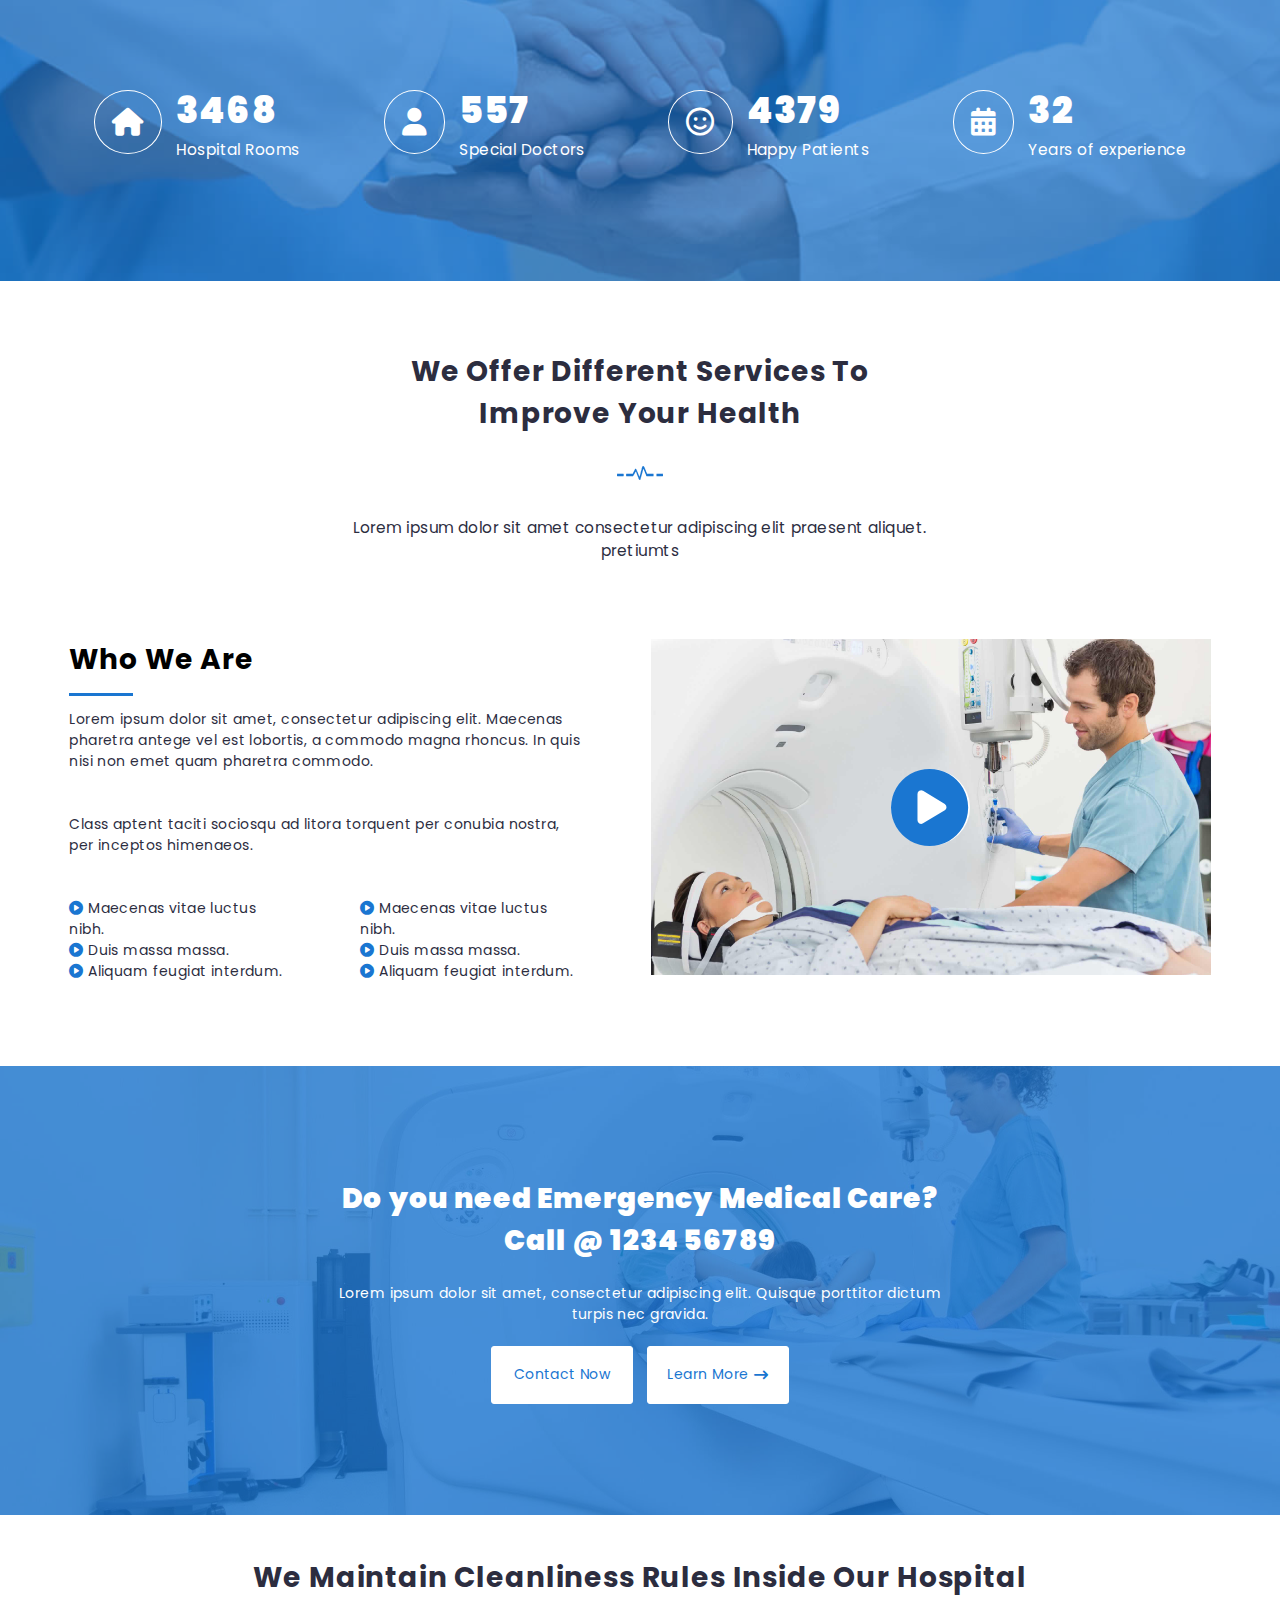
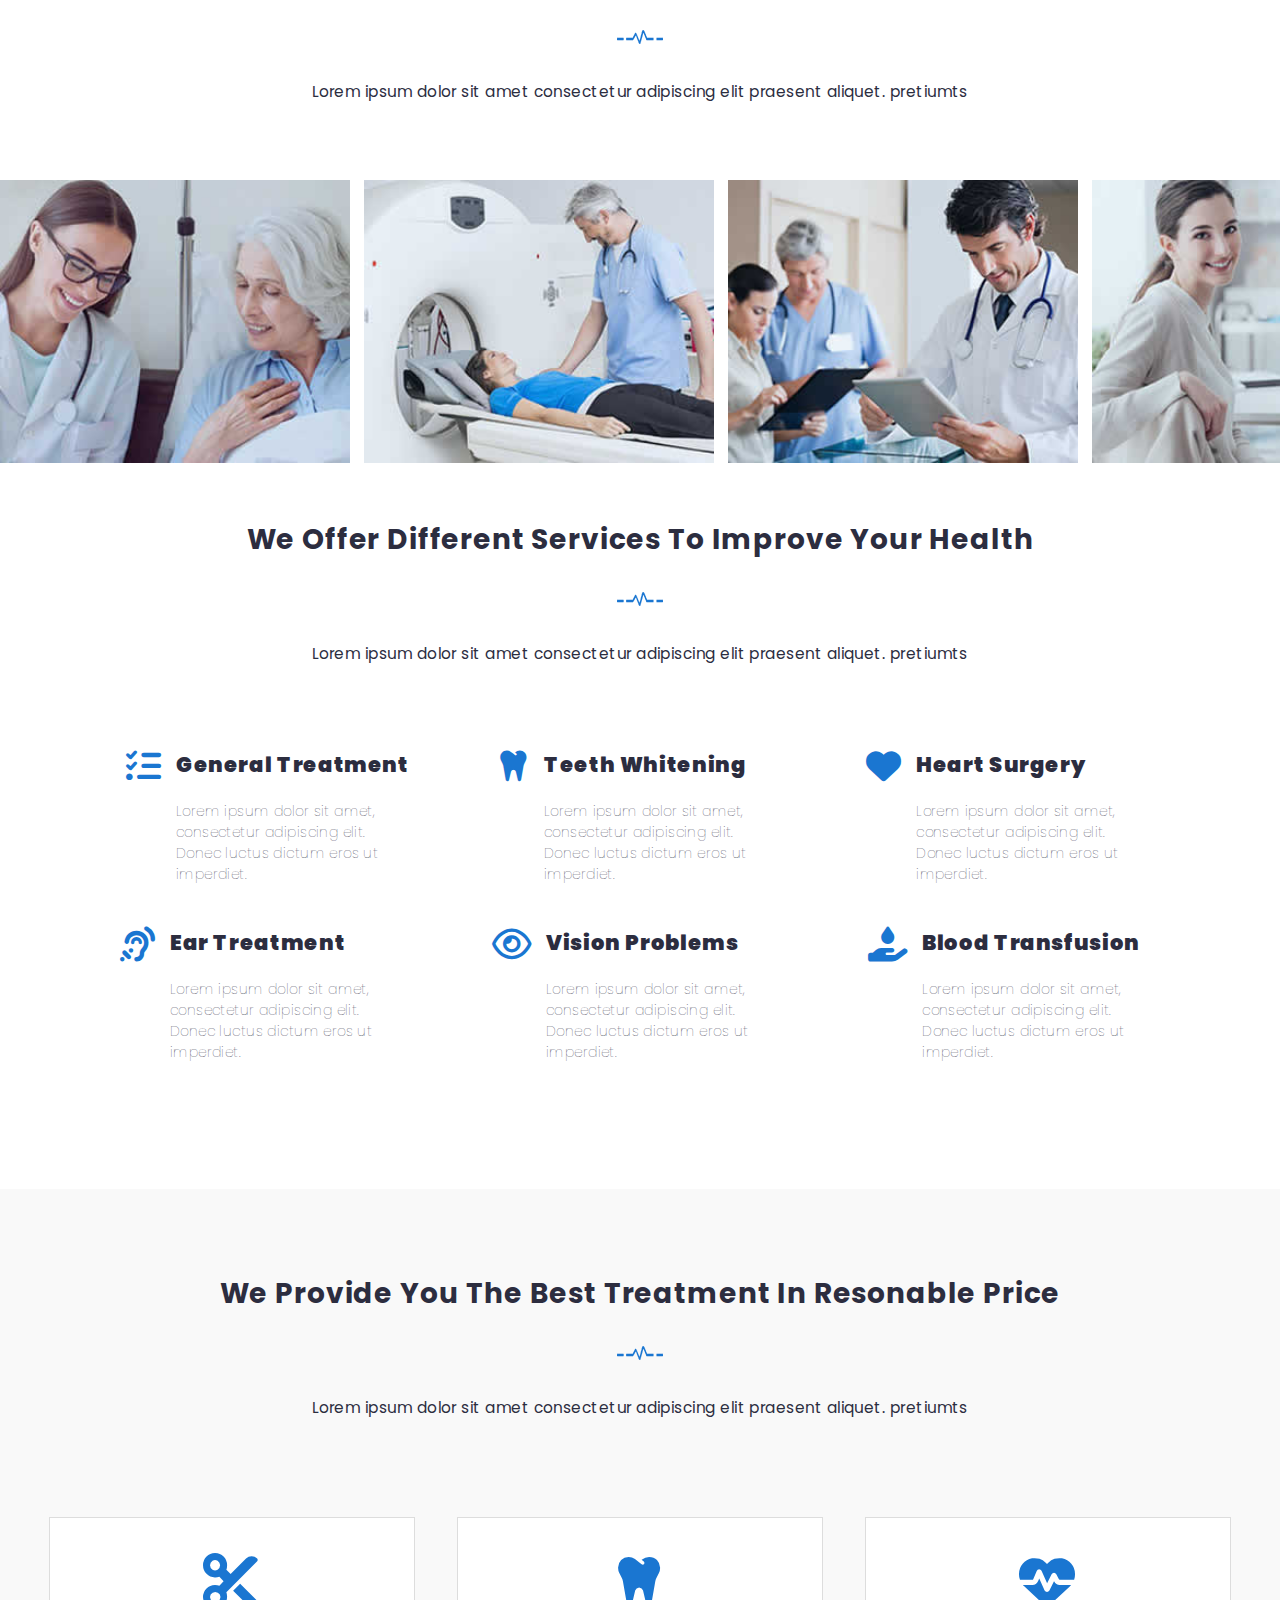
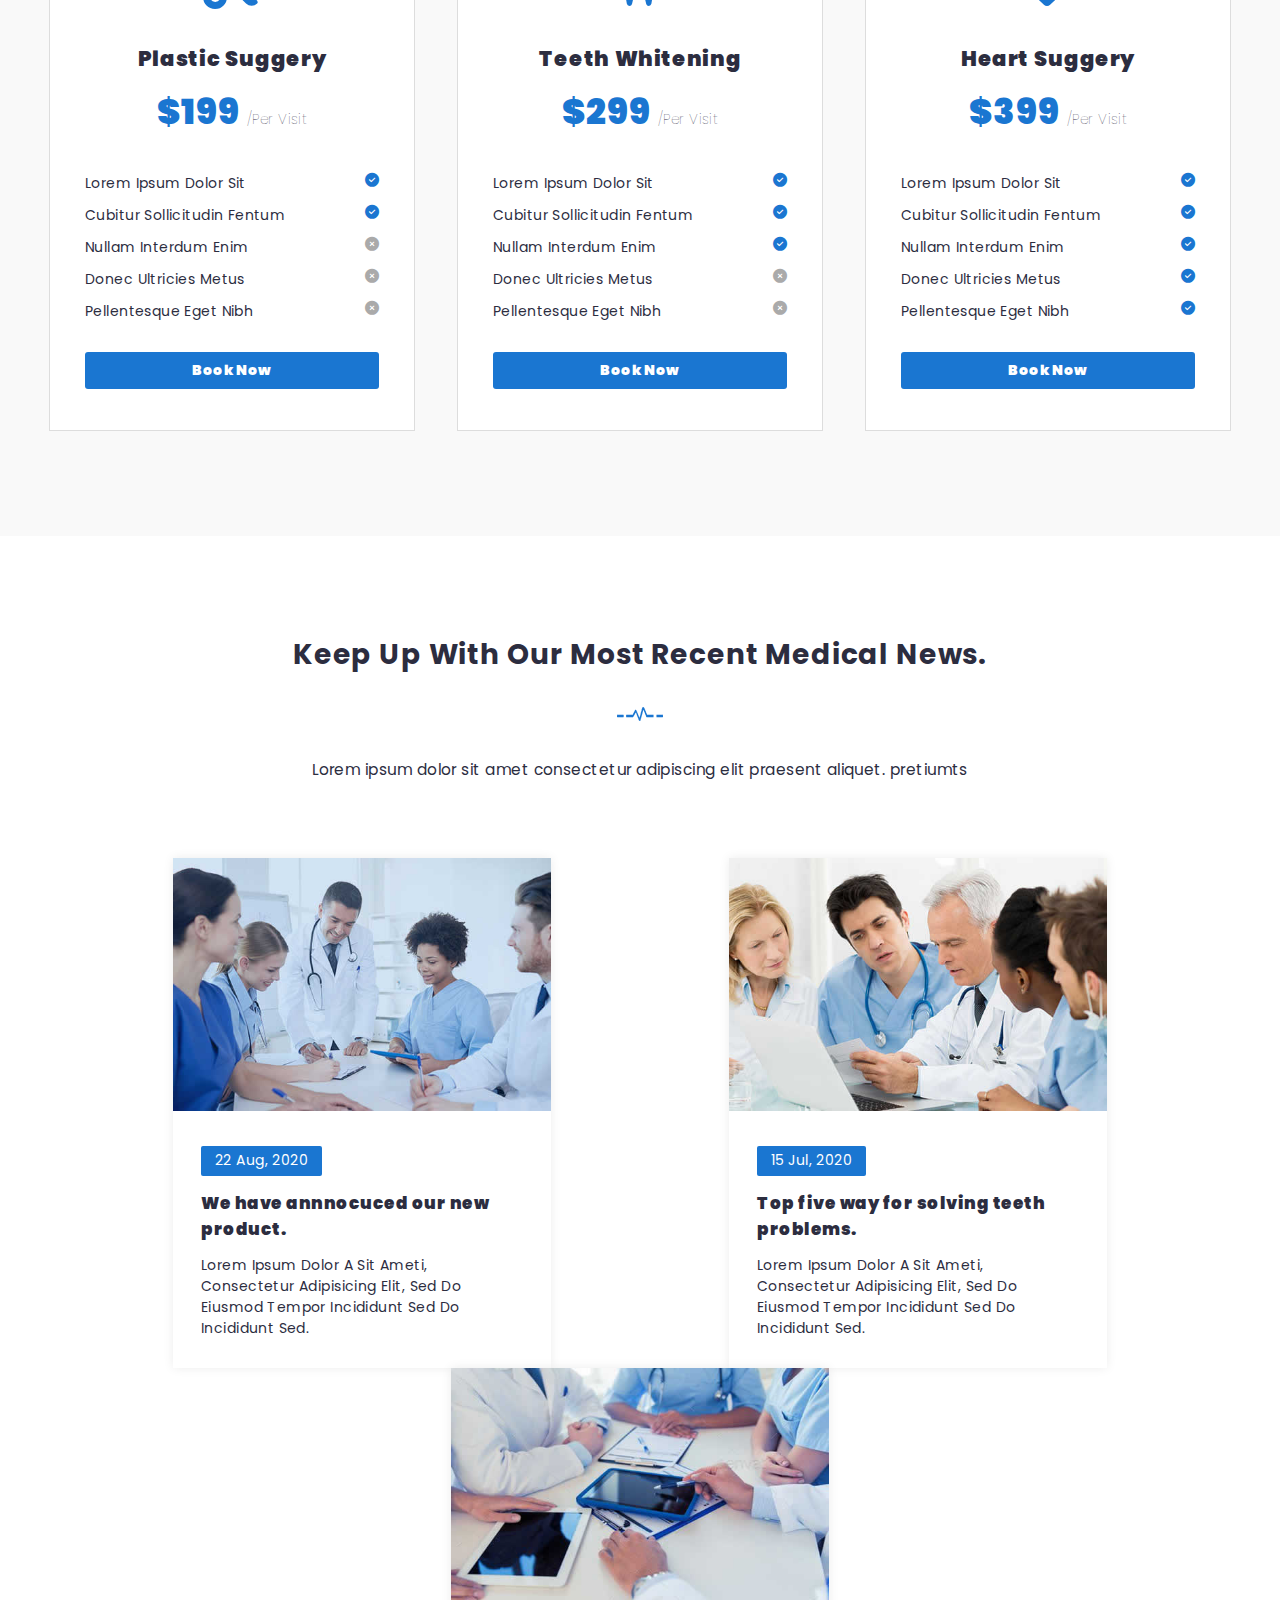
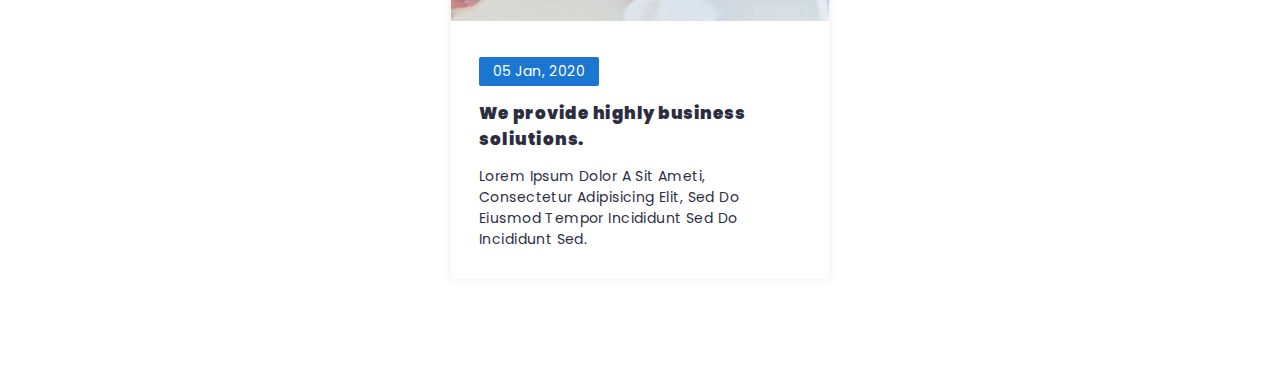
==== commit 364ef712: "Saving new Section" ====
--- a/MediPlus/index.html
+++ b/MediPlus/index.html
@@ -500,6 +500,45 @@
 
     <!-- Sixth Section END -->
 
+
+    <!-- Seventh Section START -->
+
+    <section class="seventh_section">
+        <div class="seventh_section-container_text">
+            <h2 class="sections-title">Keep Up With Our Most Recent Medical News.</h2>
+            <img class="sections-img" src="images/section-img.png" alt="" srcset="">
+            <p class="sections-text">Lorem ipsum dolor sit amet consectetur adipiscing elit praesent aliquet. pretiumts</p>
+        </div>
+        <div class="seventh_section-container_blogs">
+            <div class="seventh_section-blog">
+                <img src="images/blog1.jpg" alt="">
+                <div class="seventh_section-blog_content">
+                    <span class="blog_date">22 Aug, 2020</span>
+                    <h4 class="blog_title">We have annnocuced our new product.</h4>
+                    <p class="blog_text">Lorem Ipsum Dolor A Sit Ameti, Consectetur Adipisicing Elit, Sed Do Eiusmod Tempor Incididunt Sed Do Incididunt Sed.</p>
+                </div>
+            </div>
+            <div class="seventh_section-blog">
+                <img src="images/blog2.jpg" alt="">
+                <div class="seventh_section-blog_content">
+                    <span class="blog_date">15 Jul, 2020</span>
+                    <h4 class="blog_title">Top five way for solving teeth problems.</h4>
+                    <p class="blog_text">Lorem Ipsum Dolor A Sit Ameti, Consectetur Adipisicing Elit, Sed Do Eiusmod Tempor Incididunt Sed Do Incididunt Sed.</p>
+                </div>
+            </div>
+            <div class="seventh_section-blog">
+                <img src="images/blog3.jpg" alt="">
+                <div class="seventh_section-blog_content">
+                    <span class="blog_date">05 Jan, 2020</span>
+                    <h4 class="blog_title">We provide highly business soliutions.</h4>
+                    <p class="blog_text">Lorem Ipsum Dolor A Sit Ameti, Consectetur Adipisicing Elit, Sed Do Eiusmod Tempor Incididunt Sed Do Incididunt Sed.</p>
+                </div>
+            </div>
+        </div>
+    </section>
+
+    <!-- Seventh Section END -->
+
     <script src="script.js"></script>
 </body>
 </html>--- a/MediPlus/style.css
+++ b/MediPlus/style.css
@@ -879,6 +879,10 @@
     color: var(--azul-marinho);
 }
 
+/* * <!-- Fourth Section END --> */
+
+/* * <!-- Fifth Section Start --> */ 
+
 .fifth_section{
     text-align: center;
 }
@@ -891,6 +895,7 @@
     display: flex;
     flex-direction: row;
     gap: 1em;
+    overflow: hidden;
 }
 
 .carousel_image{
@@ -957,6 +962,10 @@
     font-weight: 100;
 }
 
+/* <!-- Fifth Section End --> */
+
+/* <!-- Sixth Section START --> */
+
 .sixth_section{
     background-color: #f9f9f9;
     padding: 6em 0;
@@ -972,9 +981,9 @@
 .sixth_section-card{
     background-color: #FFF;
     border: 1px solid #DDD;
-    padding: 1.5em;
-    margin: 2em;
-    width: 18em;
+    padding: 2.5em;
+    margin: 1.5em;
+    width: 21em;
 }
 
 .sixth_section-card i:first-child{
@@ -1045,4 +1054,67 @@
     width: 100%;
 }
 
-/* <!-- Fourth Section End --> */+/* <!-- Sixth Section End --> */
+
+
+.seventh_section{
+    padding: 7em 4em;
+    text-align: center;
+}
+
+.seventh_section-container_blogs{
+    display: flex;
+    flex-direction: row;   
+    justify-content: space-around;
+    flex-wrap: wrap;
+    margin: 1em 2em;
+}
+
+.seventh_section-blog{
+    box-shadow:  0px 0px 10px #00000014;;
+    width: 27em;
+    position: relative;
+    z-index: 3;
+}
+
+.seventh_section-blog::before{
+    content: "";
+    position: absolute;
+    width: 0;
+    height: 2px;
+    background-color: var(--azul-marinho);
+    bottom: 0;
+    left: 0;
+    z-index: 4;
+    transition: all 0.2s ease-in-out;
+}
+
+.seventh_section-blog:hover::before{
+    width: 100%;
+}
+
+.seventh_section-blog img{
+    width: 100%;
+}
+
+.seventh_section-blog_content{
+    padding: 2.1em 2em;
+    display: flex;
+    flex-direction: column;
+    text-align: start;
+}
+
+.blog_date{
+    color: #FFF;
+    background-color: var(--azul-marinho);
+    padding: 0.3em 1em;
+    border-radius: 2px;
+    width: max-content;
+    margin-bottom: 1em;
+}
+
+.blog_title{
+    font-weight: 900;
+    font-size: 1.2em;
+    margin: 0 0 0.8em;
+}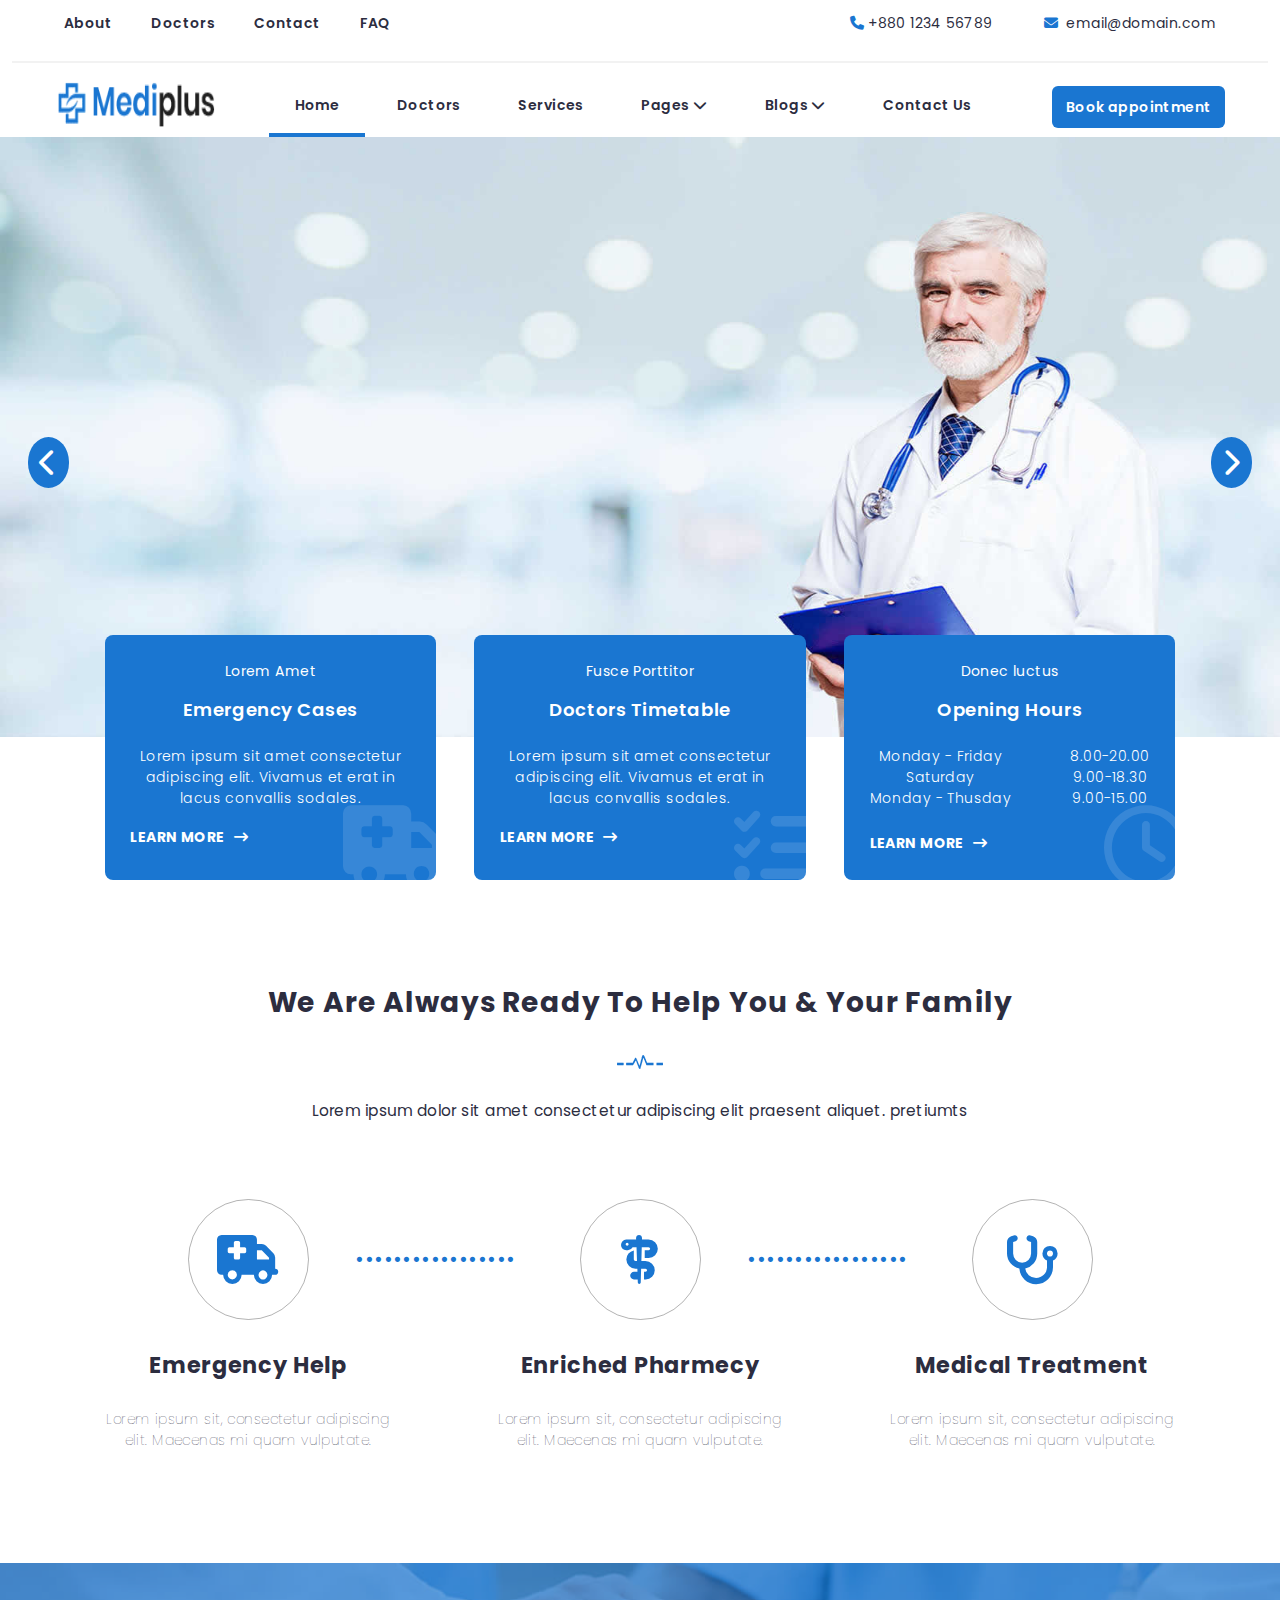
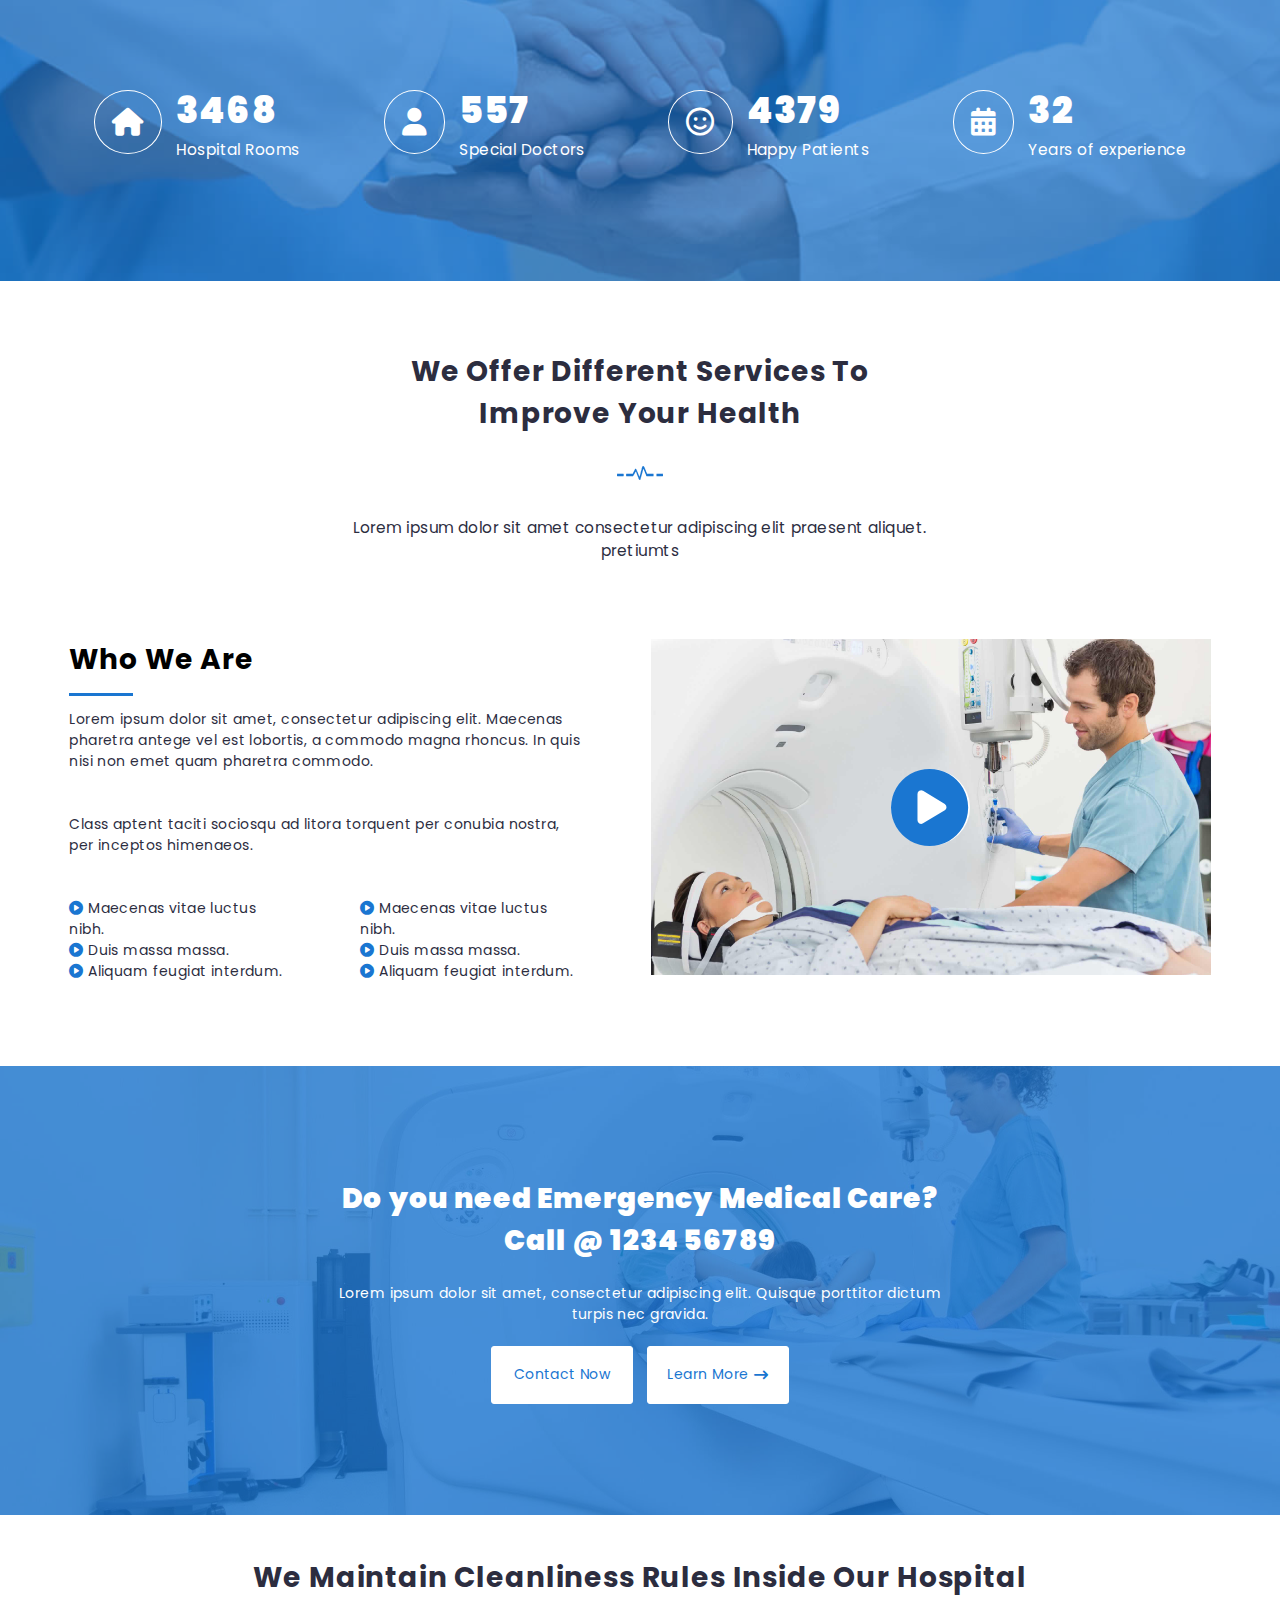
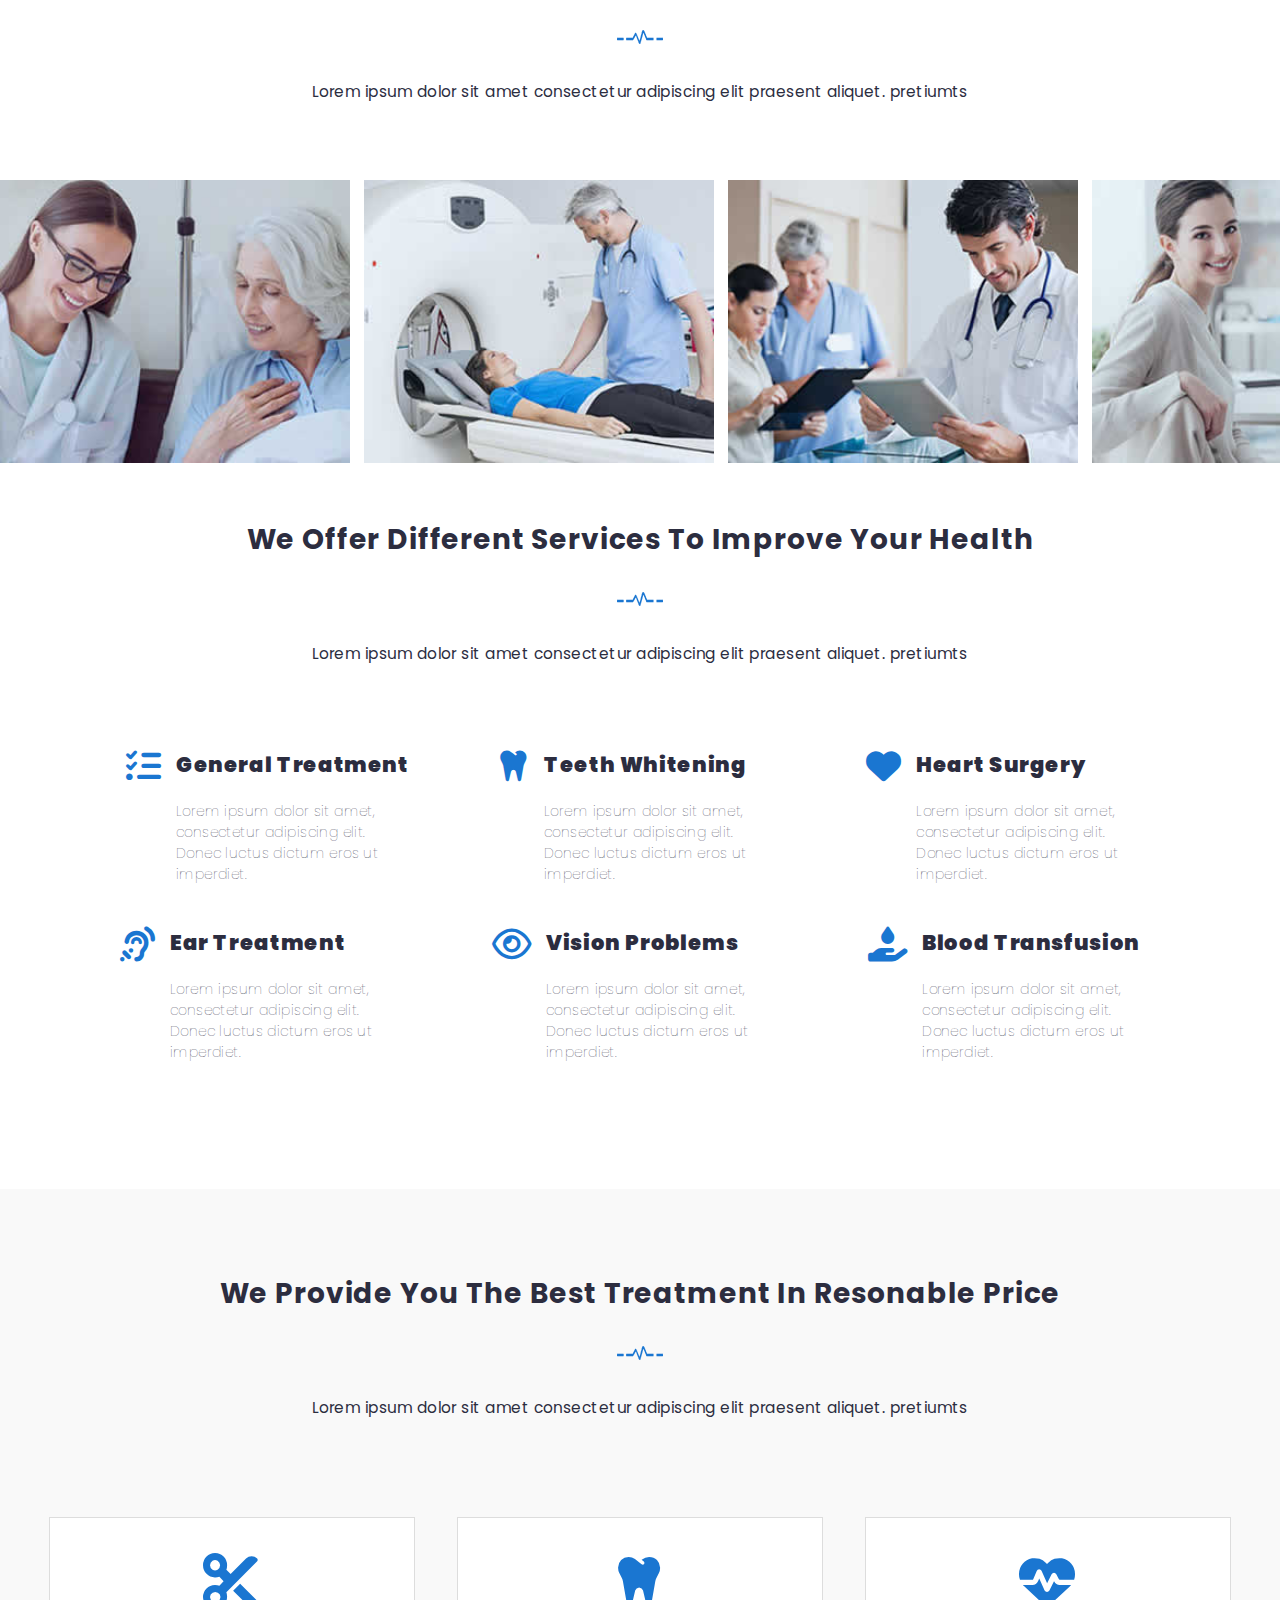
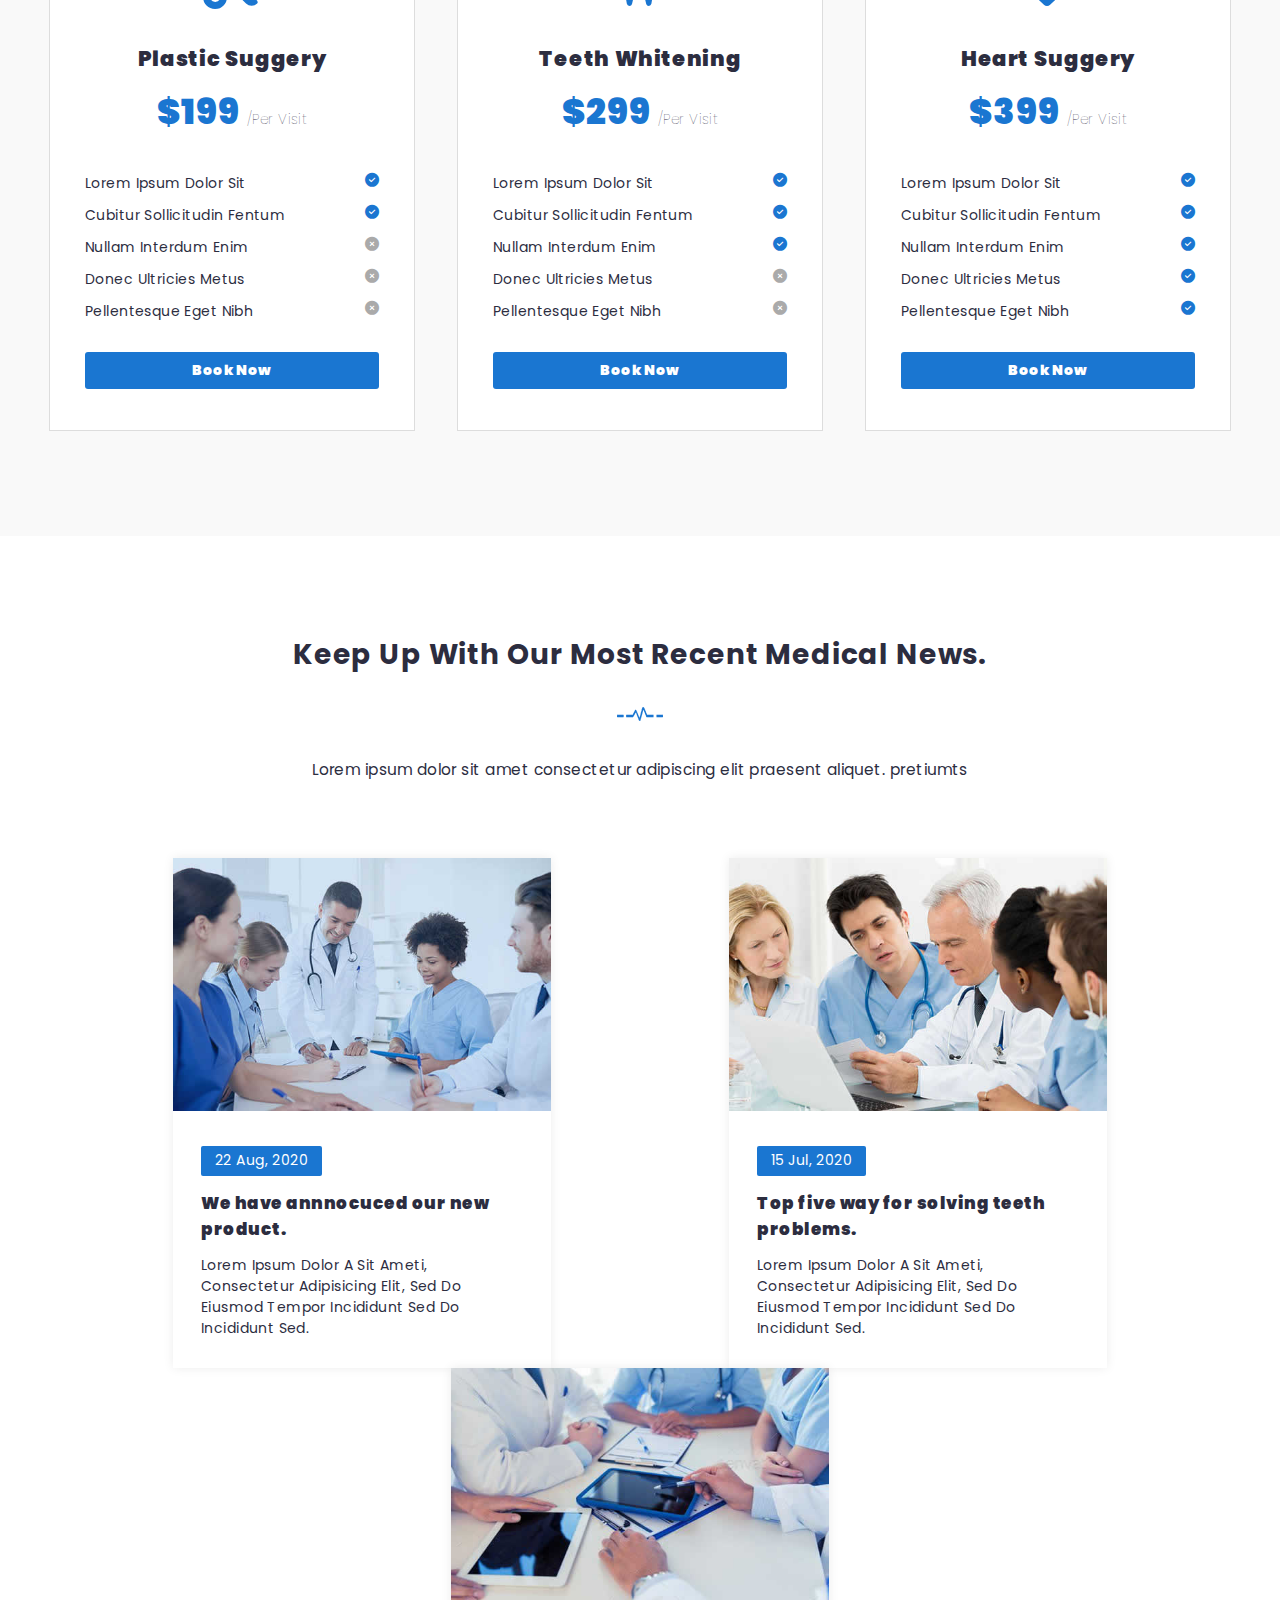
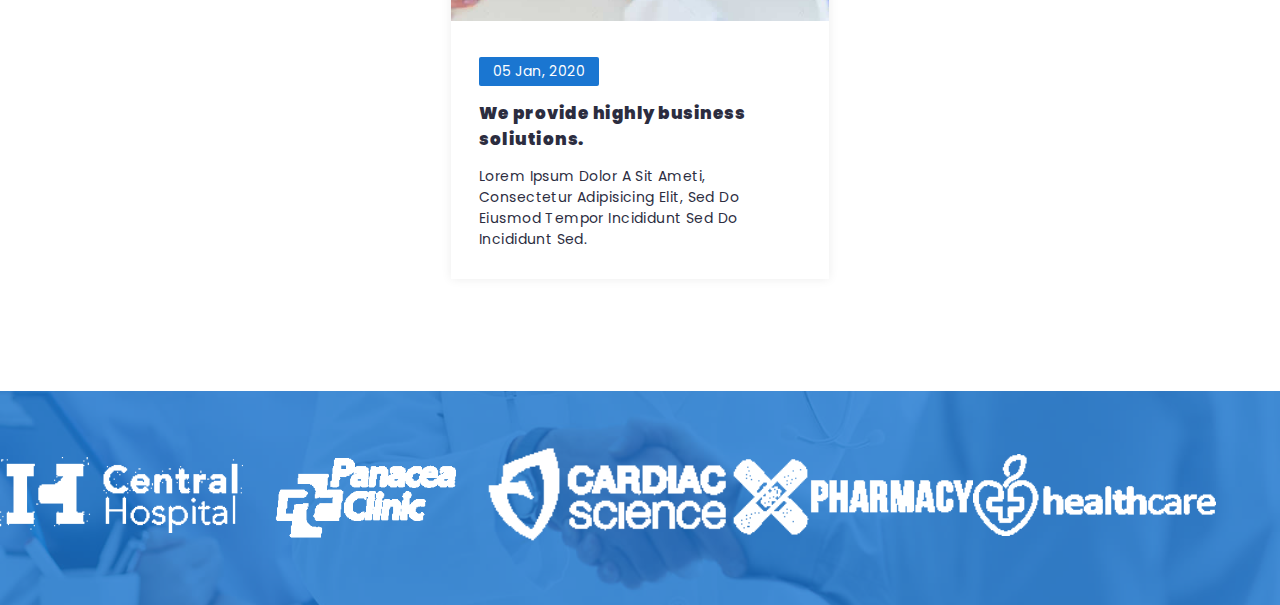
==== commit 1b61408c: "Saving new section, just missing the dynamic content (JS)." ====
--- a/MediPlus/index.html
+++ b/MediPlus/index.html
@@ -539,6 +539,30 @@
 
     <!-- Seventh Section END -->
 
+    <!-- Eigth Section Start -->
+    <section class="eight_section">
+        <div class="eight_section-container">
+            <div class="eight_section-carousel">
+                <div class="eight_section-image">
+                    <img src="images/client1.png" alt="">
+                </div>
+                <div class="eight_section-image">
+                    <img src="images/client2.png" alt="">
+                </div>
+                <div class="eight_section-image">
+                    <img src="images/client3.png" alt="">
+                </div>
+                <div class="eight_section-image">
+                    <img src="images/client4.png" alt="">
+                </div>
+                <div class="eight_section-image">
+                    <img src="images/client5.png" alt="">
+                </div>
+            </div>
+        </div>
+    </section>
+    <!-- Eigth Section End -->
+
     <script src="script.js"></script>
 </body>
 </html>--- a/MediPlus/style.css
+++ b/MediPlus/style.css
@@ -1056,6 +1056,7 @@
 
 /* <!-- Sixth Section End --> */
 
+/* <!-- Seventh Section Start --> */
 
 .seventh_section{
     padding: 7em 4em;
@@ -1117,4 +1118,44 @@
     font-weight: 900;
     font-size: 1.2em;
     margin: 0 0 0.8em;
-}+}
+
+/* <!-- Seventh Section END --> */
+/* <!-- Eigth Section Start --> */
+
+.eight_section-container{
+    background-image: url(images/client-bg.jpg);
+    background-position: center;
+    background-repeat: no-repeat;
+    background-size: cover;
+    position: relative;
+    z-index: 1;
+}
+
+.eight_section-container::before{
+    content: "";
+    position: absolute;
+    z-index: 2;
+    background-color: var(--azul-marinho);
+    opacity: 0.8;
+    top: 0;
+    right: 0;
+    left: 0;
+    bottom: 0;
+}
+
+.eight_section-carousel{
+    flex-direction: row;
+    display: flex;
+    align-items: center;
+    padding: 4em 0;
+    overflow: hidden;
+    z-index: 2;
+    position: relative;
+}
+
+.eight_section-image img{
+    width: 19vw;
+}
+
+/* <!-- Eigth Section End --> */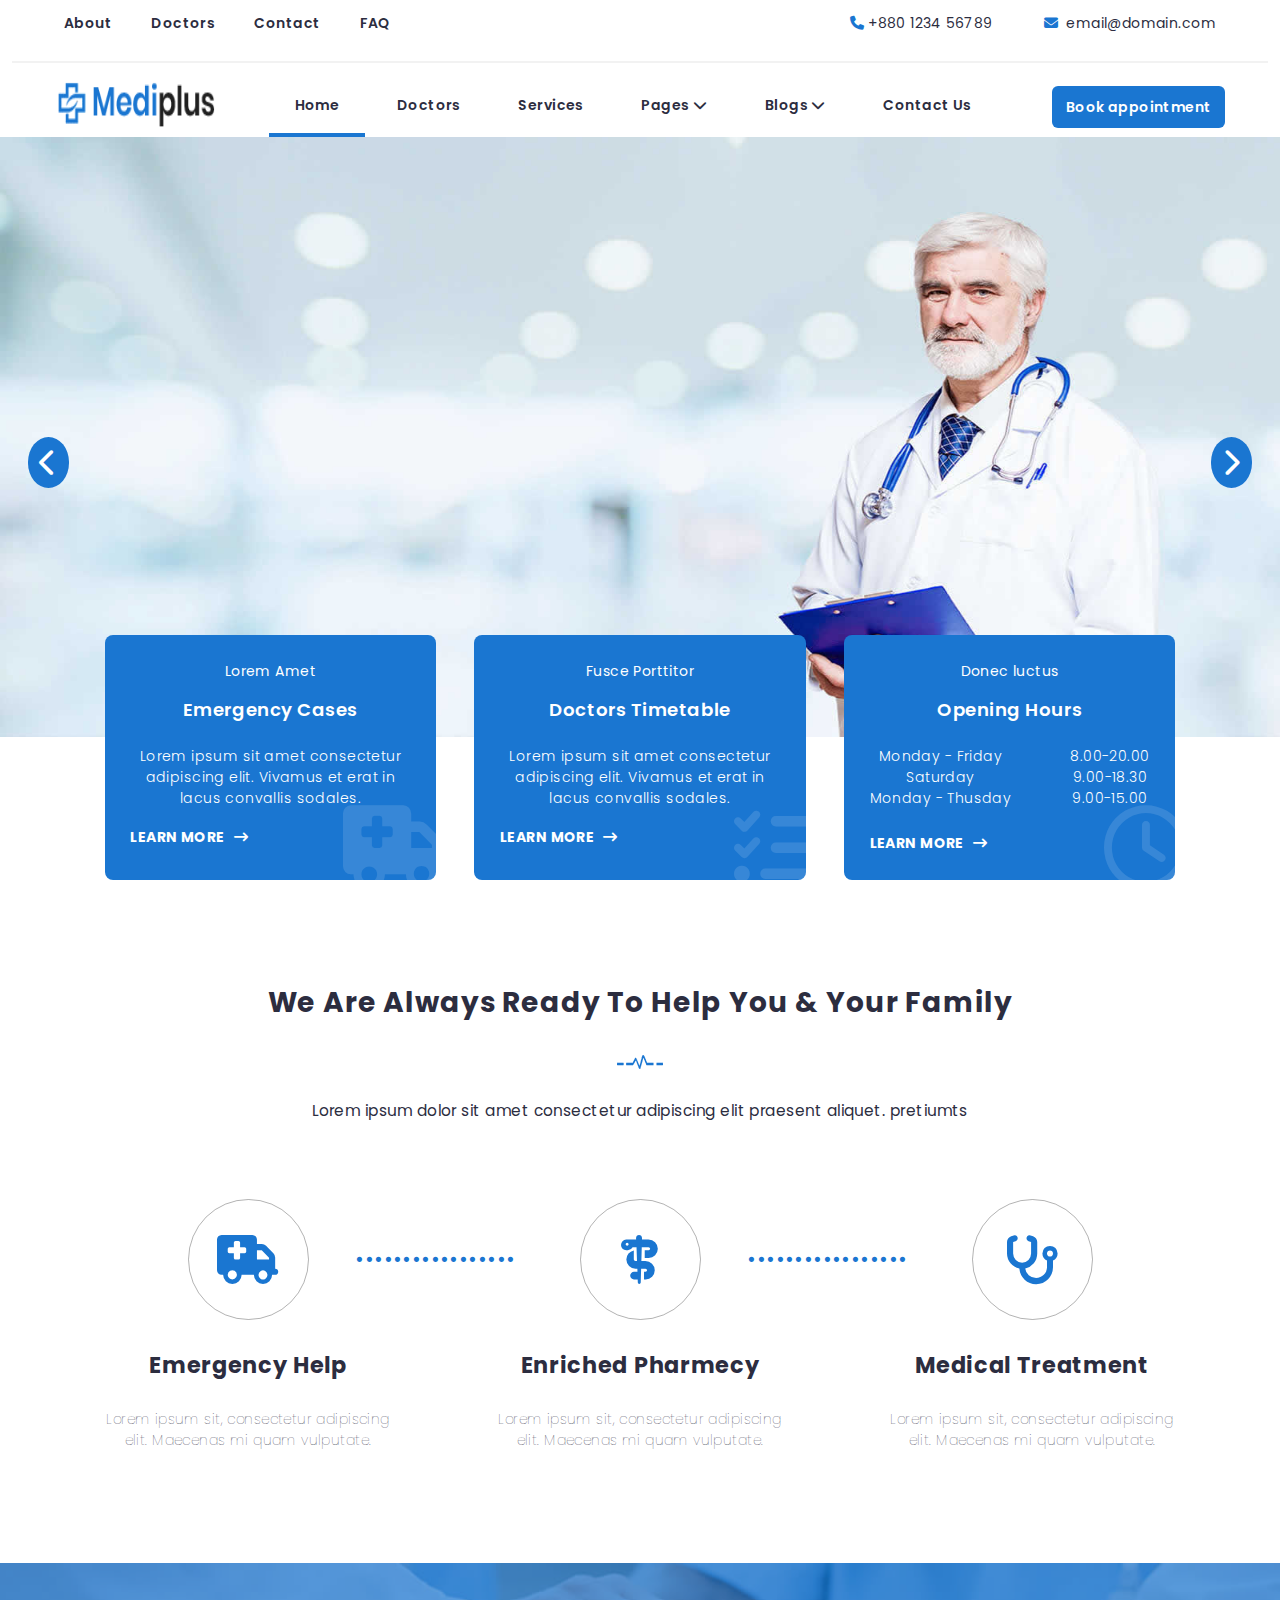
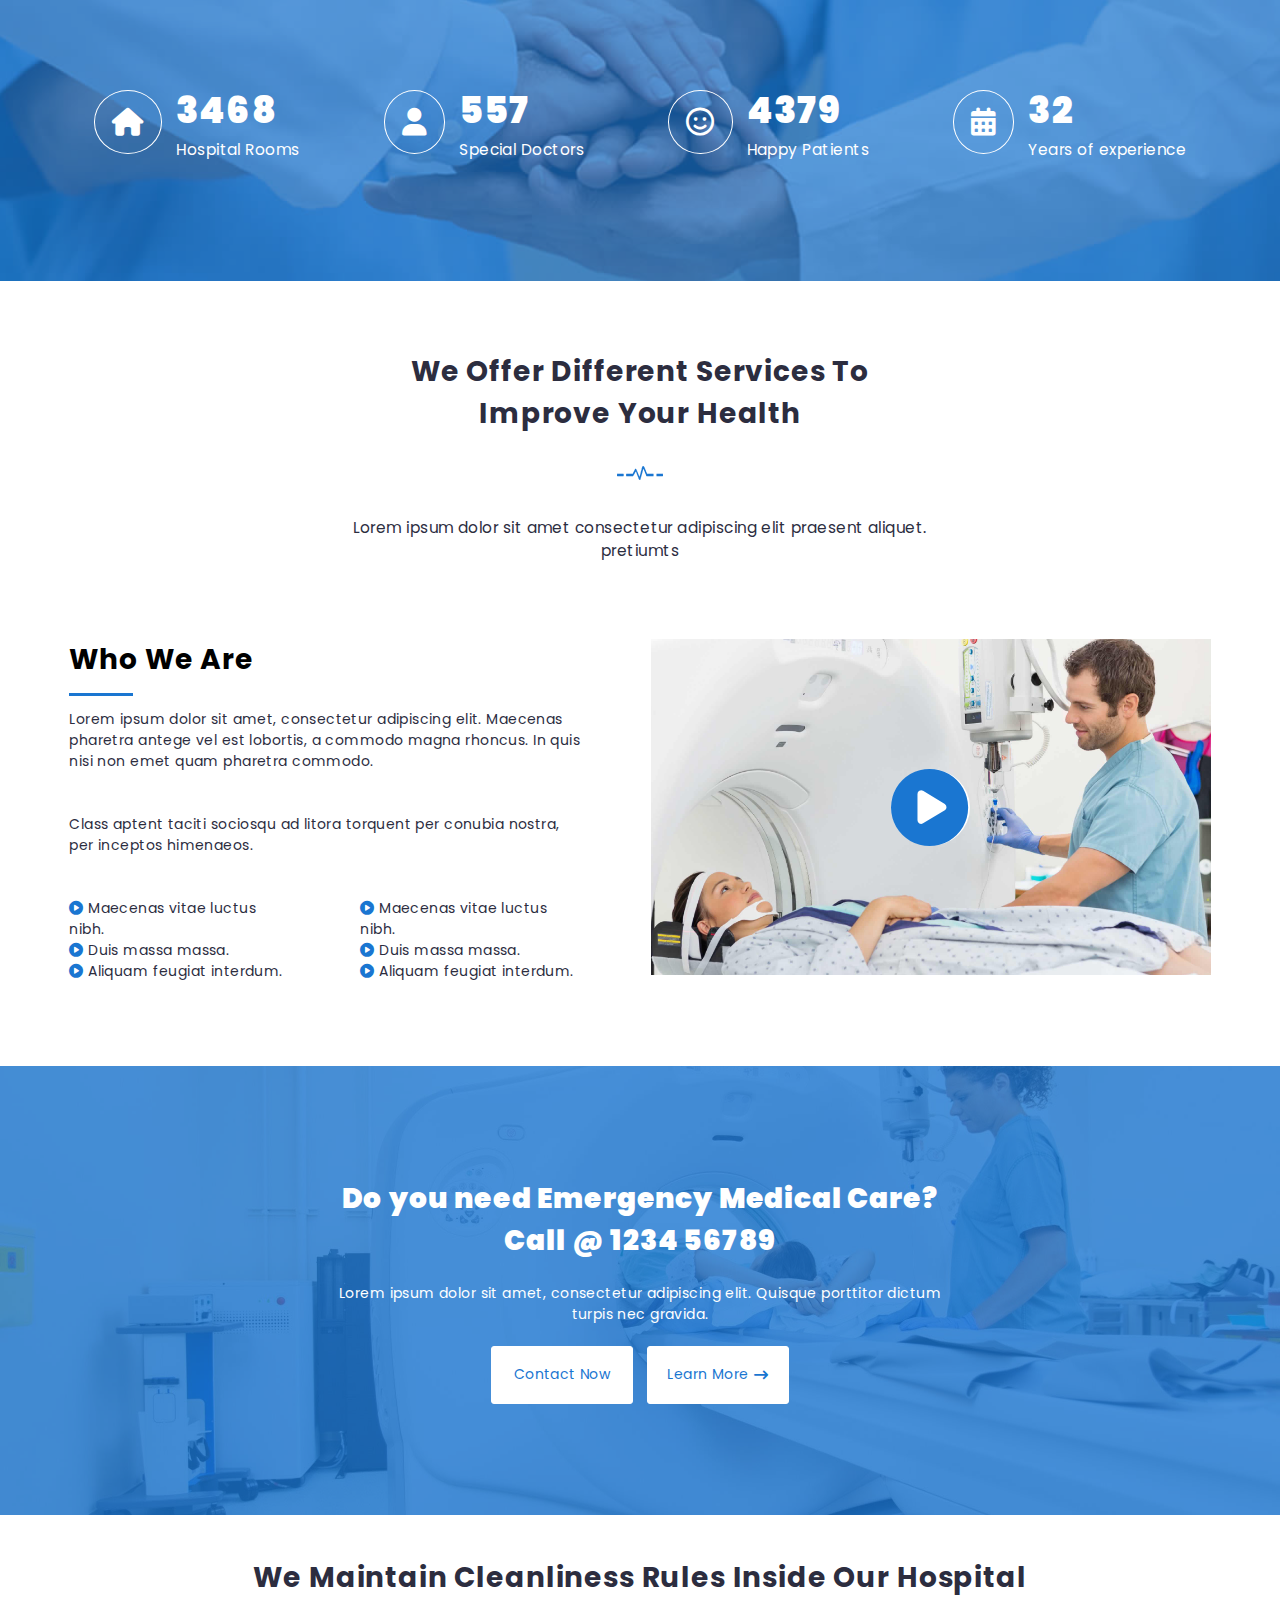
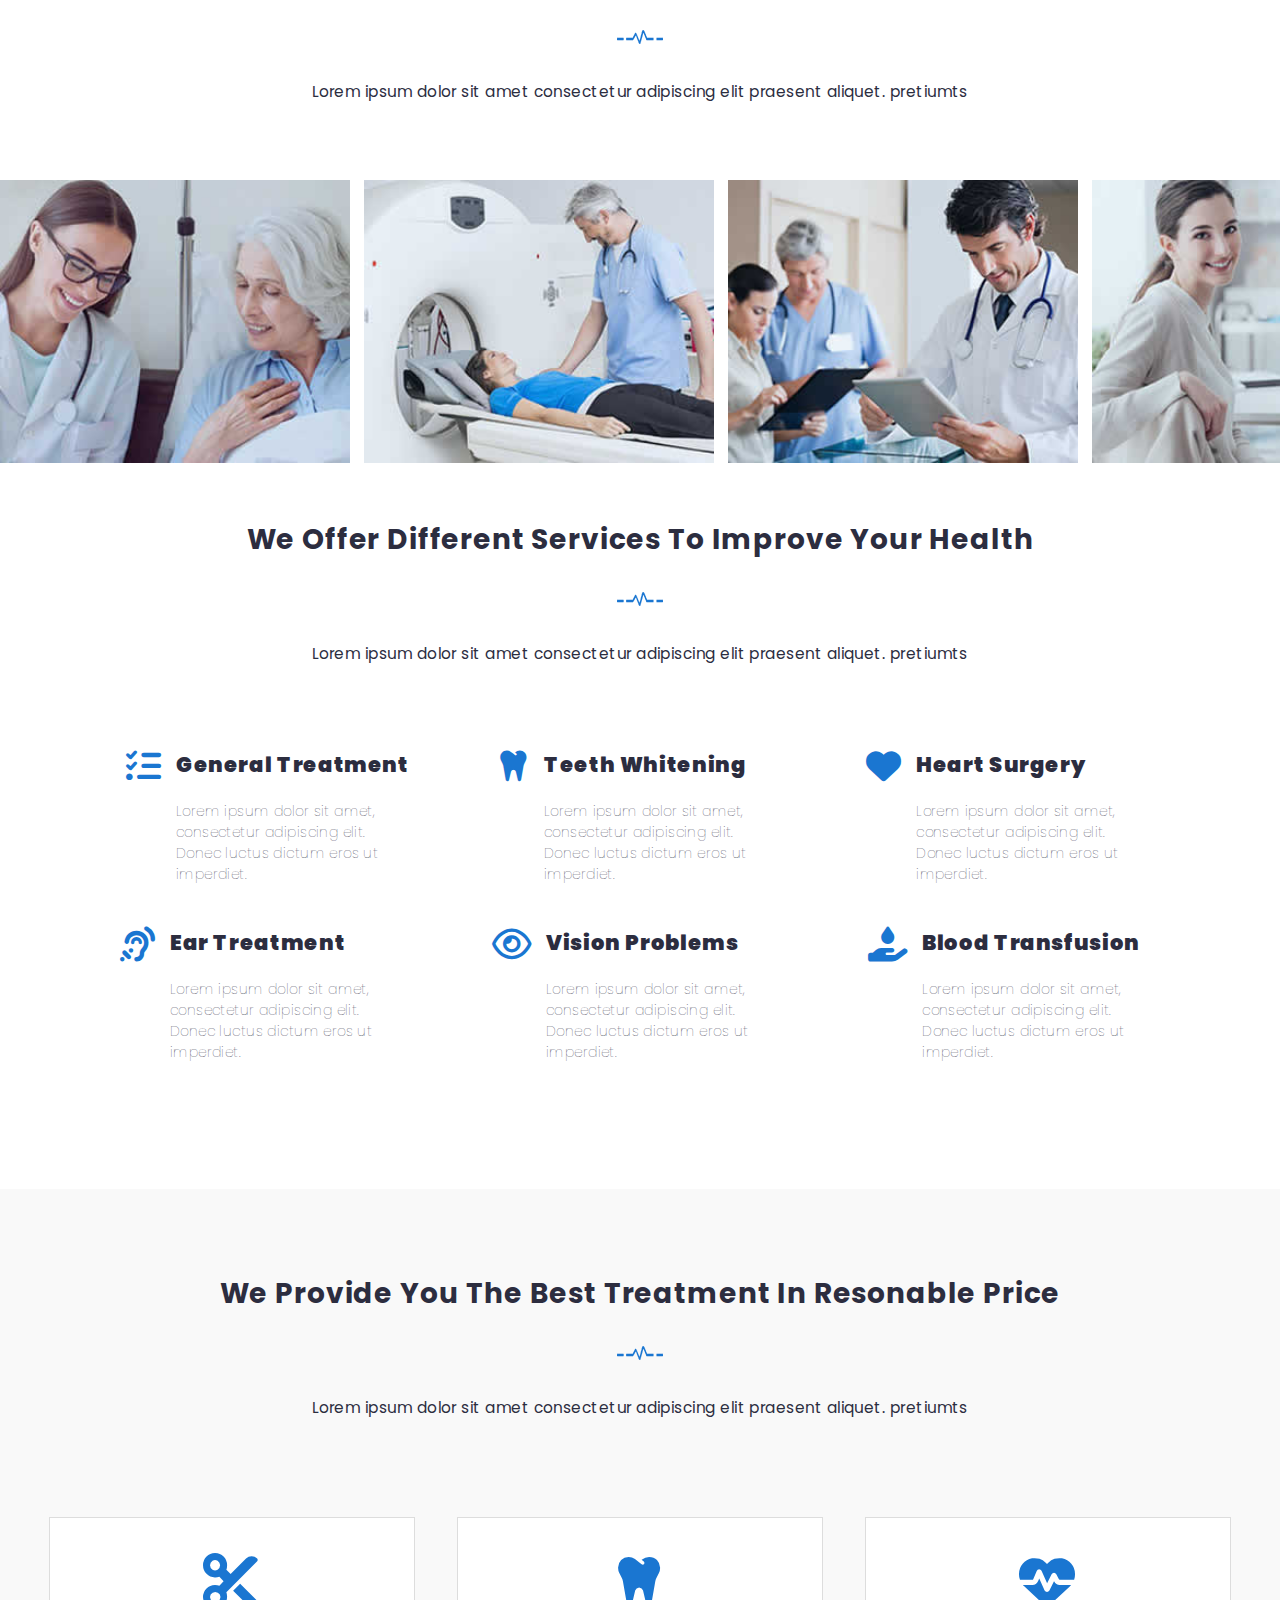
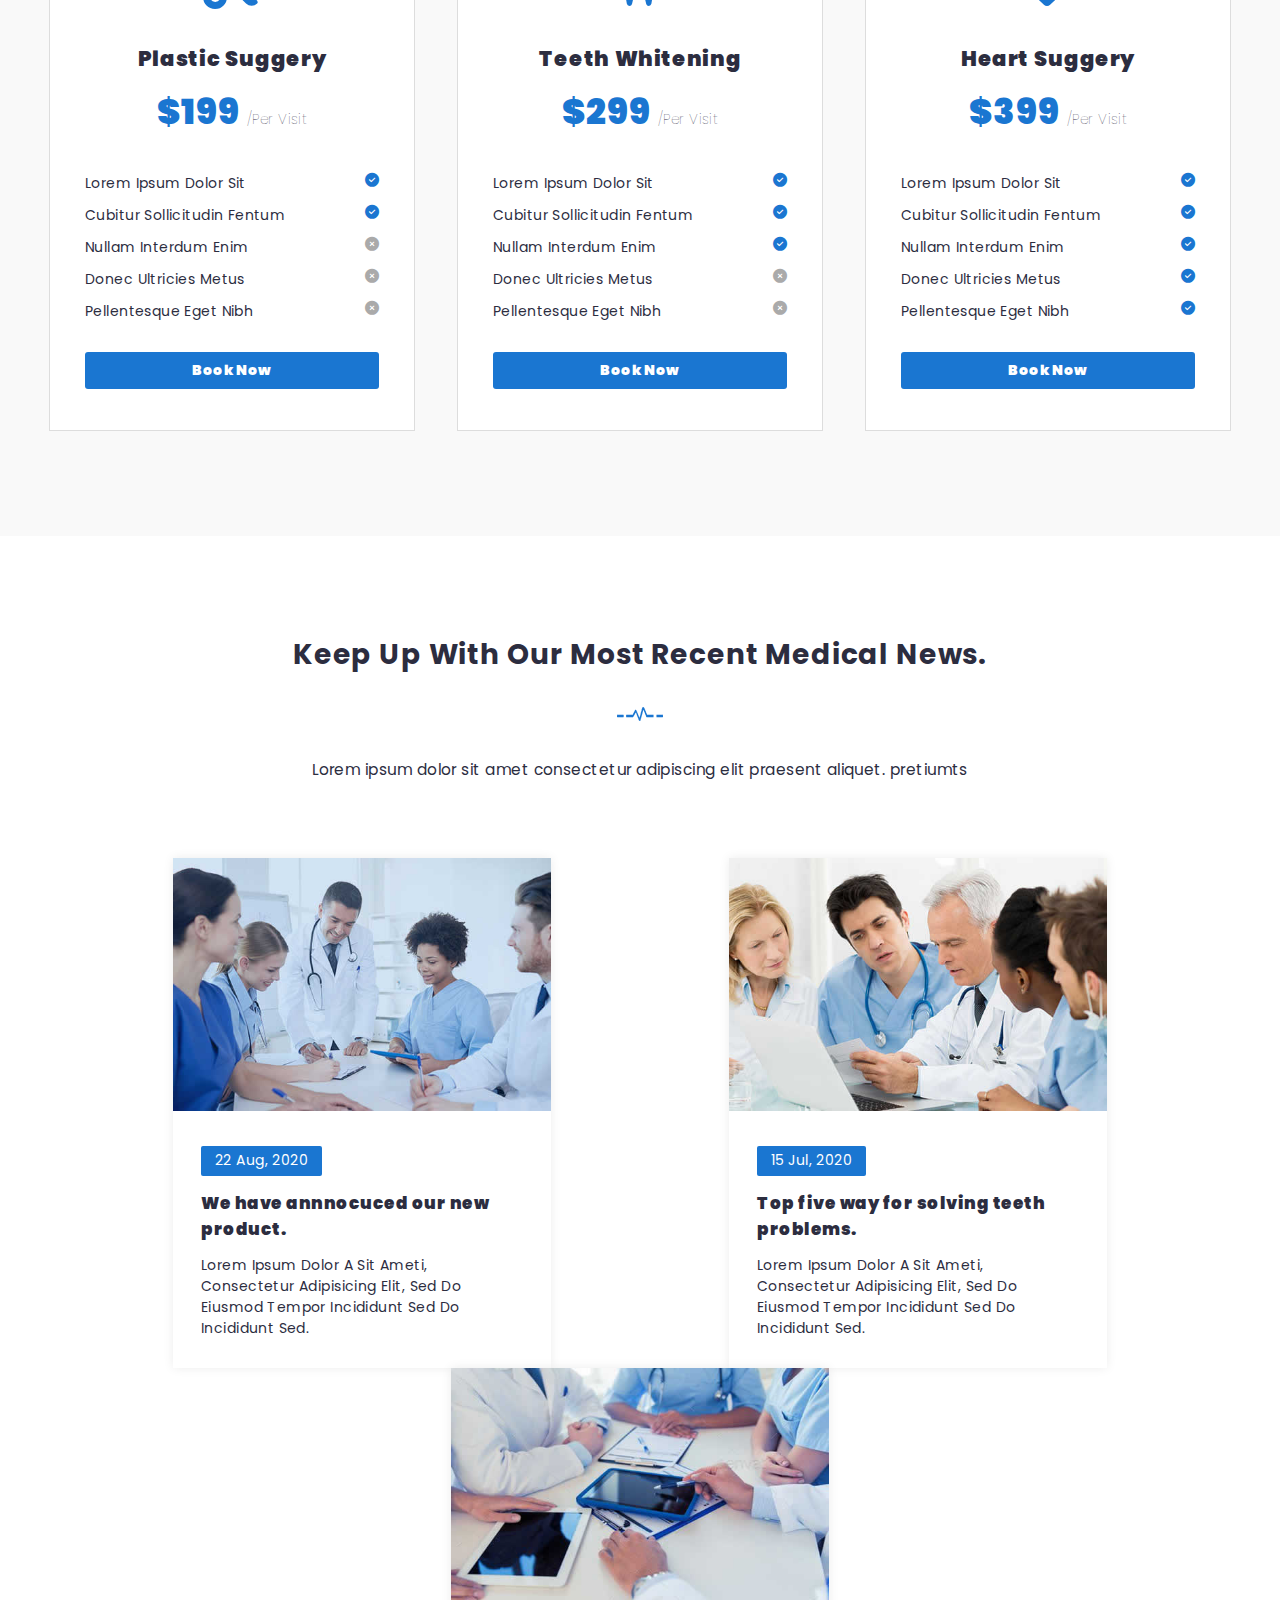
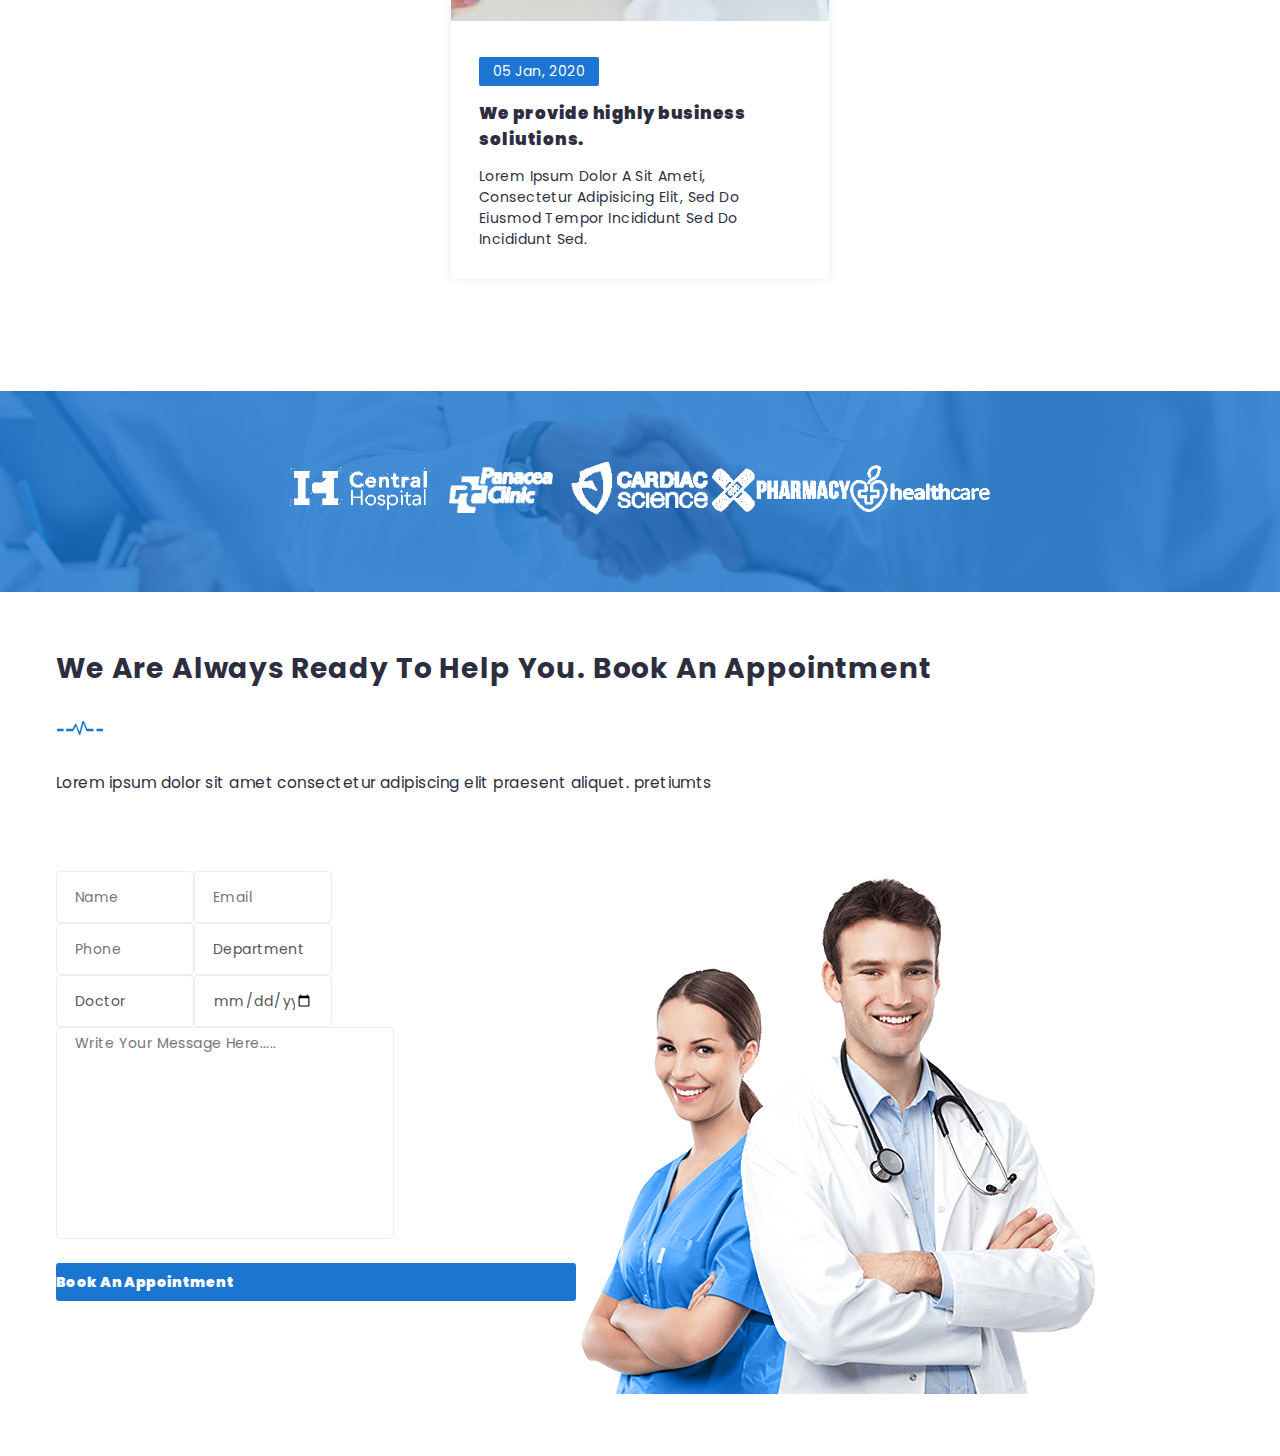
==== commit ec03e4f6: "Saving progress on code!" ====
--- a/MediPlus/index.html
+++ b/MediPlus/index.html
@@ -563,6 +563,58 @@
     </section>
     <!-- Eigth Section End -->
 
+    <!-- Nineth Section Start -->
+
+    <section class="nineth_section">
+        <div class="nineth_section-container_text">
+            <h2 class="sections-title">We Are Always Ready To Help You. Book An Appointment</h2>
+            <img class="sections-img" src="images/section-img.png" alt="" srcset="">
+            <p class="sections-text">Lorem ipsum dolor sit amet consectetur adipiscing elit praesent aliquet. pretiumts</p>
+        </div>
+        <div class="nineth_section-container"> 
+            <form action="">
+                <div class="nineth_section-form">
+                    <div class="form_column-left">
+                        <input type="text" name="name" placeholder="Name">
+                        <input type="tel" name="phone" placeholder="Phone">
+                        <div class="form_options">
+                            <span class="option_current"></span>
+                                <ul class="list">
+                                    <li class="option current">Doctor</li>
+                                    <li class="option ">Dr. Akther Hossain</li>
+                                    <li class="option">Dr. Dery Alex</li>
+                                    <li class="option">Dr. Jovis Karon</li>
+                                </ul>  
+                        </div>
+                    </div>
+                    <div class="form_column-right">
+                        <input type="email" name="email" placeholder="Email">
+                        <div class="form_options">
+                            <span class="option_current"></span>
+                                <ul class="list">
+                                    <li class="option current">Department</li>
+                                    <li class="option">Cardiac Clinic</li>
+                                    <li class="option">Neurology</li>
+                                    <li class="option">Dentistry</li>
+                                    <li class="option">Gastroenterology</li>
+                                </ul>
+                        </div>
+                        <input type="date" name="Date" placeholder="Date">
+                    </div>       
+                </div>
+                <textarea name="Message" id="" placeholder="Write Your Message Here....."></textarea>
+                <a href="" class="sixth_section-button">Book An Appointment
+                    <div class="sixth_section-button--fill"></div>
+                </a>
+            </form>
+            <div class="nineth_section-img">
+                <img src="images/contact-img.png" alt="">
+            </div>
+        </div>
+    </section>
+
+    <!-- nineth Section End -->
+
     <script src="script.js"></script>
 </body>
 </html>--- a/MediPlus/style.css
+++ b/MediPlus/style.css
@@ -1148,14 +1148,102 @@
     flex-direction: row;
     display: flex;
     align-items: center;
-    padding: 4em 0;
+    justify-content: center;
+    padding: 5em 0;
     overflow: hidden;
     z-index: 2;
     position: relative;
 }
 
 .eight_section-image img{
-    width: 19vw;
-}
-
-/* <!-- Eigth Section End --> */+    width: 10em;
+}
+
+/* <!-- Eigth Section End --> */
+
+/* /* <!-- nineth Section Start --> */
+
+.nineth_section{
+    padding: 4em;
+}
+
+.nineth_section-container{
+    display: flex;
+    flex-direction: row;
+}
+
+.nineth_section-form{
+    display: flex;
+    flex-direction: row;
+}
+
+form input, form textarea,.option_current{
+    border: 1px solid #eee;
+    padding: 0 18px;
+    color: #555;
+    font-size: 14px;
+    font-weight: 400;
+    border-radius: 4px;
+    width: 100px;
+    height: 50px;
+}
+
+form textarea{
+    padding: 5px 18px;
+    width: 300px;
+    height: 200px;
+    resize: none;
+}
+
+.form_column-left{
+    display: flex;
+    flex-direction: column;
+}
+
+.form_column-right{
+    display: flex;
+    flex-direction: column;
+}
+
+.form_options{
+    position: relative;
+}
+
+/* //span */
+.option_current{
+    display: flex;
+    flex-direction: column;
+    align-items: flex-start;
+    justify-content: center;
+}
+
+
+.form_options .list{
+    position: absolute;
+    z-index: 2;
+    display: none;
+    flex-direction: column;
+    border: 1px solid #eee;
+    width: 100%;
+}
+
+.list--showing{
+    display: flex !important;
+}
+
+
+.list .option{
+    z-index: 3;
+    background-color: rgb(255, 255, 255);
+}
+
+.list .option:hover{
+    background-color: var(--azul-marinho);
+    color: #FFF;
+}
+
+
+
+
+
+    /* <!-- nineth Section End --> */ 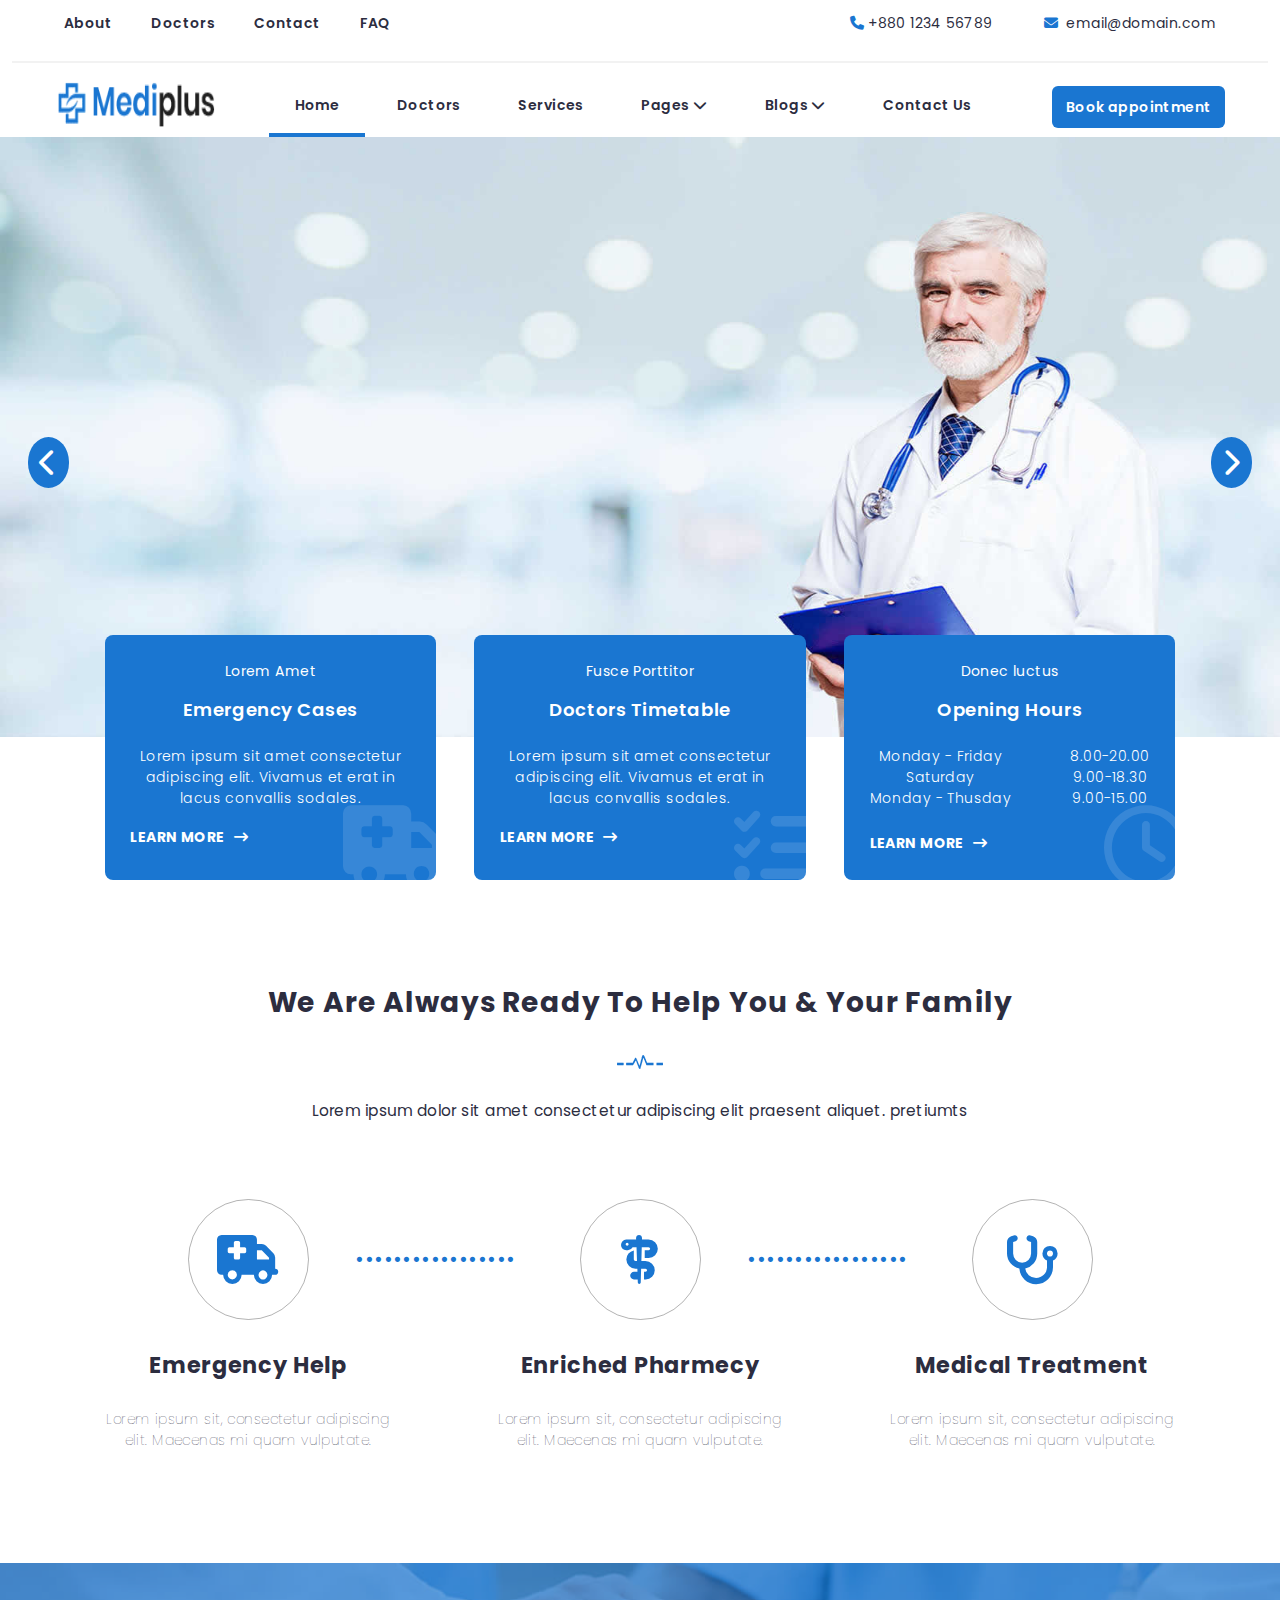
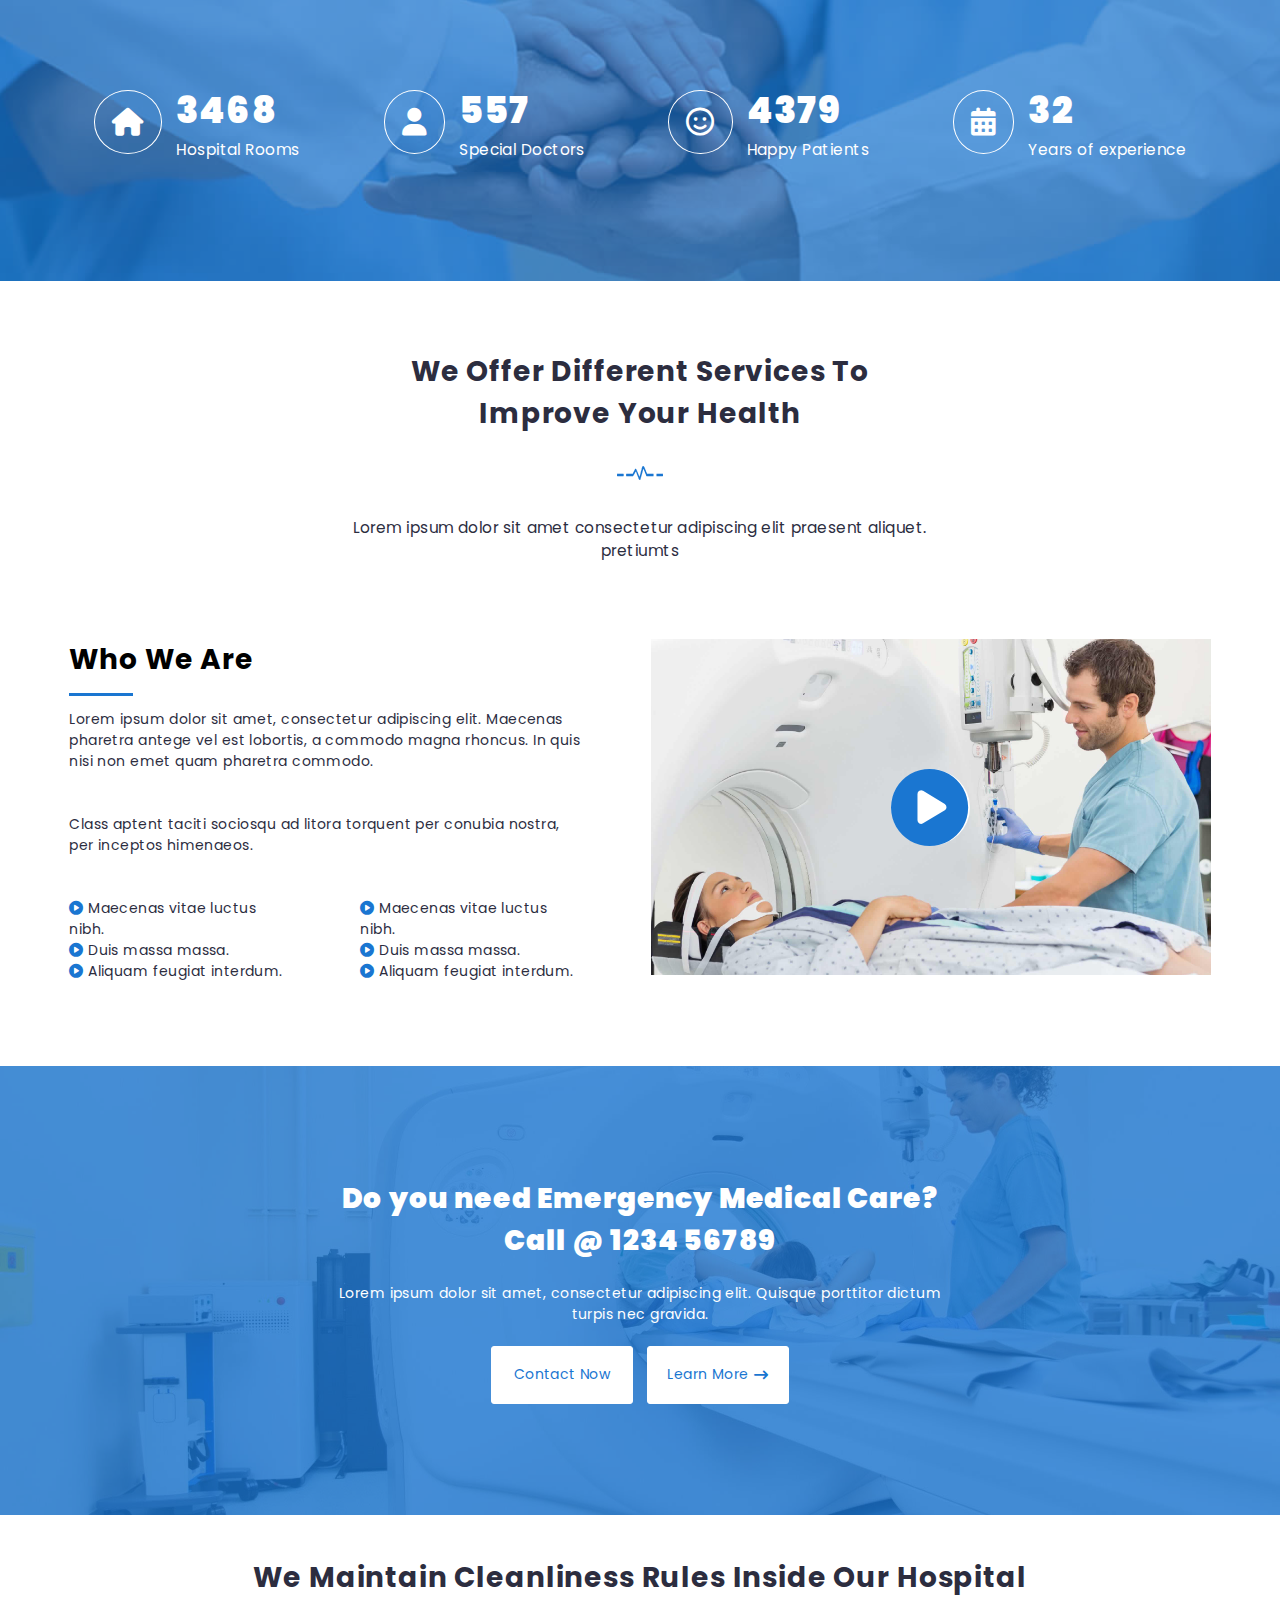
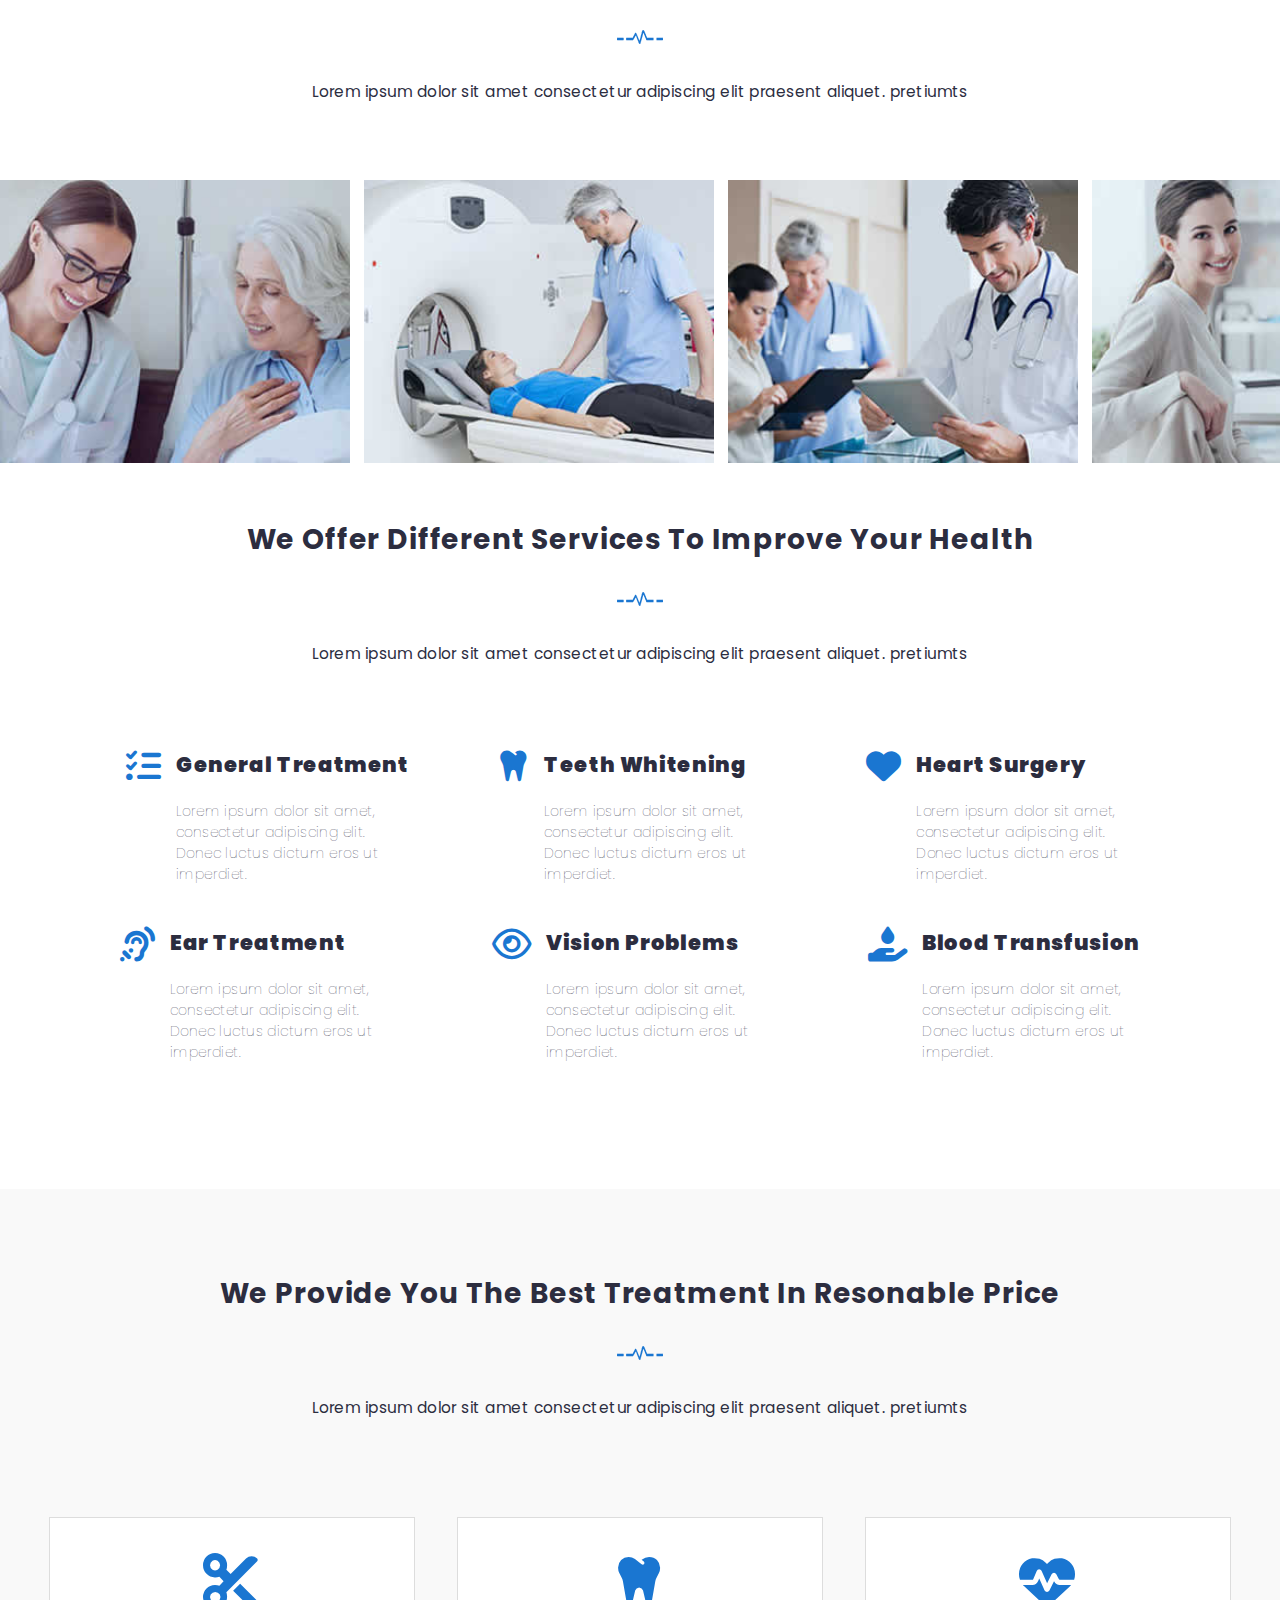
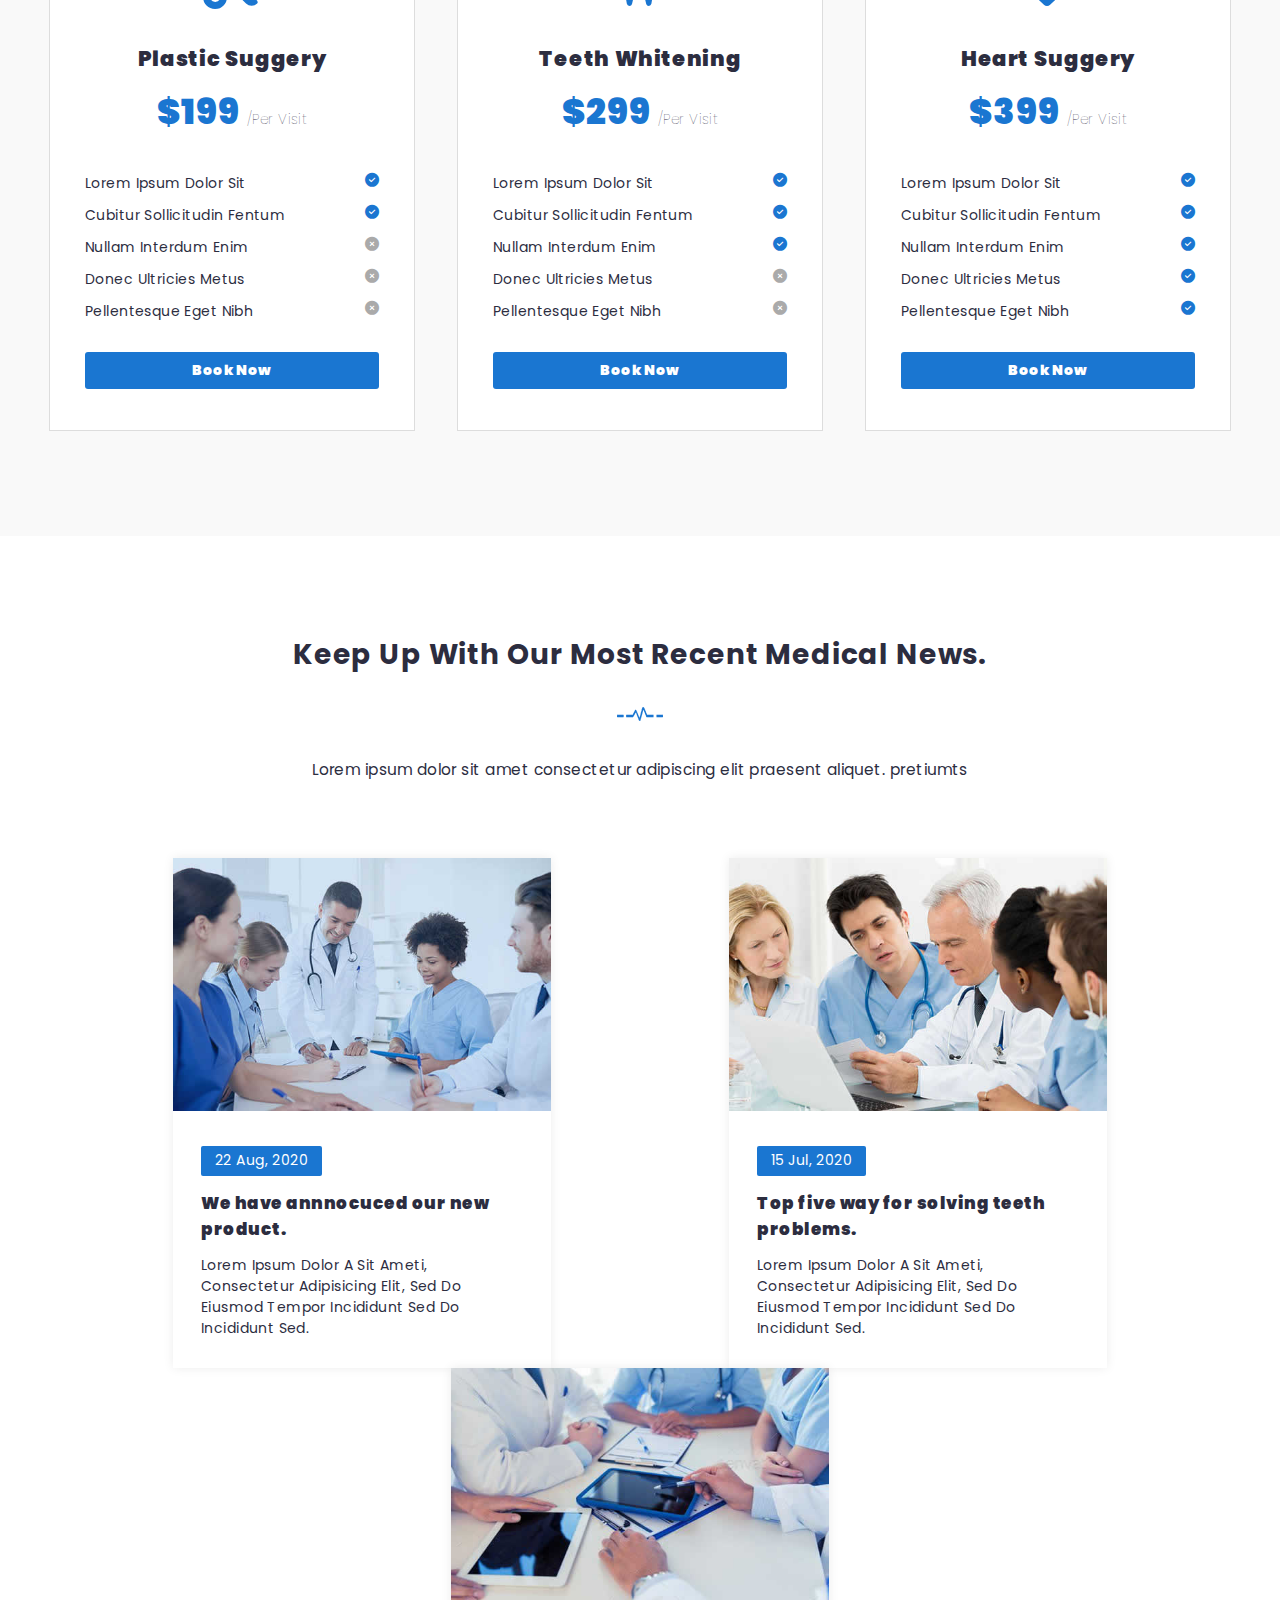
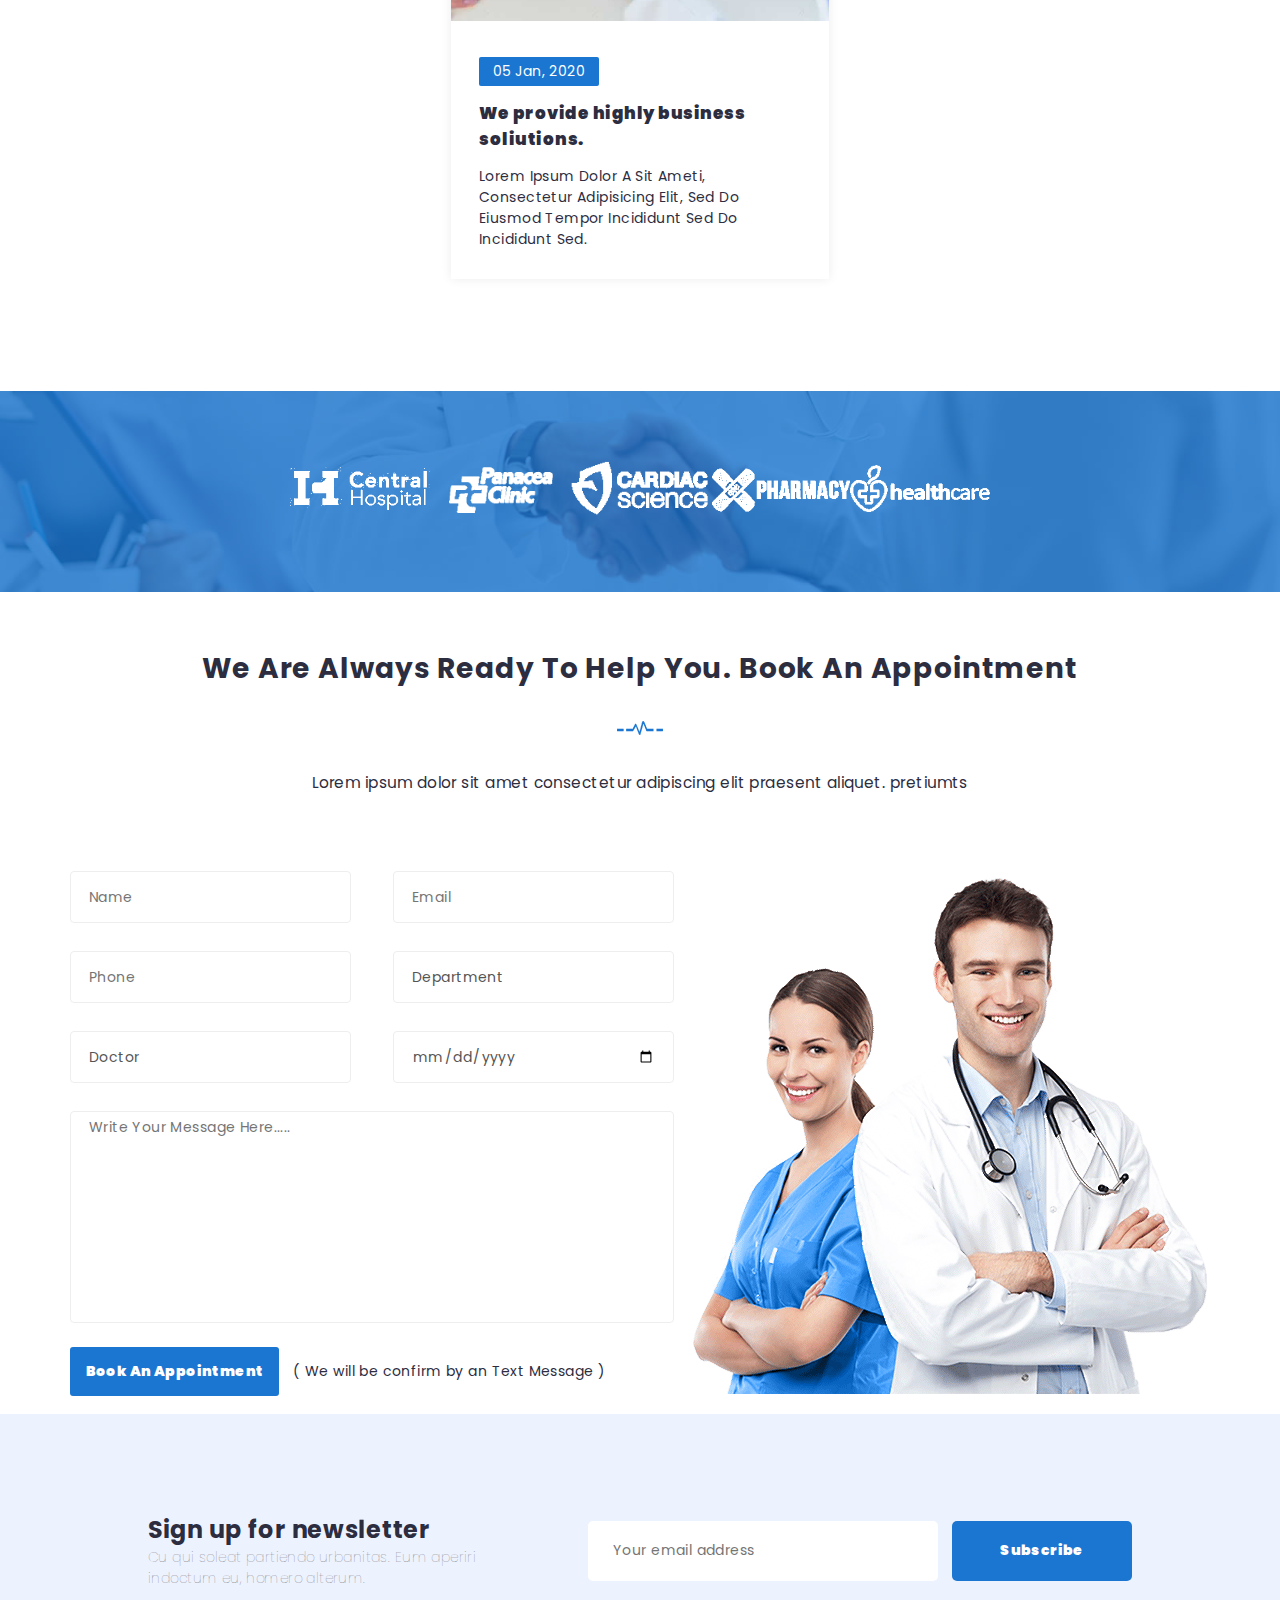
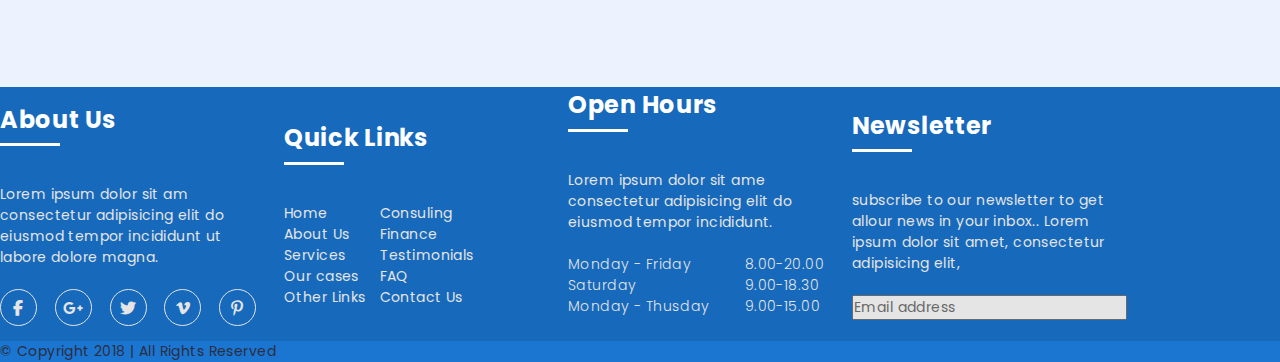
==== commit 4ea9af0c: "Saving newsletter section, Almost finish footer section and dynamic form content." ====
--- a/MediPlus/index.html
+++ b/MediPlus/index.html
@@ -603,9 +603,15 @@
                     </div>       
                 </div>
                 <textarea name="Message" id="" placeholder="Write Your Message Here....."></textarea>
-                <a href="" class="sixth_section-button">Book An Appointment
-                    <div class="sixth_section-button--fill"></div>
-                </a>
+                <div class="nineth_section-container_button">
+                    <a href="" class="nineth_section-button">Book An Appointment
+                        <div class="nineth_section-button--fill"></div>
+                    </a>
+                    <p class="text_next_button">
+                        ( We will be confirm by an Text Message )
+                    </p>
+                </div>
+                
             </form>
             <div class="nineth_section-img">
                 <img src="images/contact-img.png" alt="">
@@ -615,6 +621,99 @@
 
     <!-- nineth Section End -->
 
+    <!-- Newsletter Section Start -->
+
+    <section class="container_newsletter">
+        <div class="signup">
+            <h4 class="newsletter_title">Sign up for newsletter</h4>
+            <p class="newsletter_p">Cu qui soleat partiendo urbanitas. Eum aperiri indoctum eu, homero alterum.</p>
+        </div>
+        <div class="sign_email">
+            <input type="email" name="" id="" placeholder="Your email address" >
+            <a href="" class="newsletter-button">Subscribe
+                <div class="newsletter-button--fill"></div>
+            </a>
+        </div>
+    </section>
+
+    <!-- Newsletter Section End -->
+
+
+    <!-- Footer Section Start -->
+
+    <footet class="footer_container">
+        <div class="footer_information">
+            <div class="footer_information-container">
+                <h1 class="footer_title">About Us</h1>
+                <p class="footer_text">Lorem ipsum dolor sit am consectetur adipisicing elit do eiusmod tempor incididunt ut labore dolore magna.</p>
+                <div class="footer_social">
+                    <a href="" class="social_link">
+                        <i class="fa-brands fa-facebook-f"></i>
+                    </a>
+                    <a href="" class="social_link">
+                        <i class="fa-brands fa-google-plus-g"></i>
+                    </a>
+                    <a href="" class="social_link">
+                        <i class="fa-brands fa-twitter"></i>
+                    </a>
+                    <a href="" class="social_link">
+                        <i class="fa-brands fa-vimeo-v"></i>
+                    </a>
+                    <a href="" class="social_link">
+                        <i class="fa-brands fa-pinterest-p"></i>
+                    </a>
+                </div>
+            </div>
+            <div class="footer_information-container">
+                <h1 class="footer_title">Quick Links</h1>
+                <div class="footer_information--links">
+                    <div class="footer_links">
+                        <a href="" class="link">Home</a>
+                        <a href="" class="link">About Us</a>
+                        <a href="" class="link">Services</a>
+                        <a href="" class="link">Our cases</a>
+                        <a href="" class="link">Other Links</a>
+                    </div>
+                    <div class="footer_links">
+                        <a href="" class="link">Consuling</a>
+                        <a href="" class="link">Finance</a>
+                        <a href="" class="link">Testimonials</a>
+                        <a href="" class="link">FAQ</a>
+                        <a href="" class="link">Contact Us</a>
+                    </div>
+                </div>
+            </div>
+            <div class="footer_information-container">
+                <h1 class="footer_title">Open Hours</h1>
+                <p class="footer_text">Lorem ipsum dolor sit ame consectetur adipisicing elit do eiusmod tempor incididunt.</p>
+                <div class="card_schedule">
+                    <div class="card_days">
+                        <p class="week_day">Monday - Friday</p>
+                        <p class="week_day">Saturday</p>
+                        <p class="week_day">Monday - Thusday</p>
+                    </div>
+                    <div class="card_hours">
+                        <p class="week_hours">8.00-20.00</p>
+                        <p class="week_hours">9.00-18.30</p>
+                        <p class="week_hours">9.00-15.00</p>
+                    </div>
+                </div>
+            </div>
+            <div class="footer_information-container">
+                <h1 class="footer_title">Newsletter</h1>
+                <p class="footer_text">subscribe to our newsletter to get allour news in your inbox.. Lorem ipsum dolor sit amet, consectetur adipisicing elit,</p>
+                <input type="email" name="" id="" placeholder="Email address">
+            </div>
+        </div>
+        <div class="footer_copyright">
+            <p class="copyright">© Copyright 2018 | All Rights Reserved</p>
+        </div>
+    </footet>
+
+    <!-- Footer Section End -->
+
+    
+
     <script src="script.js"></script>
 </body>
 </html>--- a/MediPlus/style.css
+++ b/MediPlus/style.css
@@ -1164,17 +1164,25 @@
 /* /* <!-- nineth Section Start --> */
 
 .nineth_section{
-    padding: 4em;
+    padding: 4em 4em 1em;
+}
+
+.nineth_section-container_text{
+    text-align: center;
 }
 
 .nineth_section-container{
     display: flex;
     flex-direction: row;
+    justify-content: space-evenly;
 }
 
 .nineth_section-form{
     display: flex;
     flex-direction: row;
+    width: 100%;
+    gap: 3em;
+    margin-bottom: 2em;
 }
 
 form input, form textarea,.option_current{
@@ -1184,47 +1192,58 @@
     font-size: 14px;
     font-weight: 400;
     border-radius: 4px;
-    width: 100px;
+    width: 19vw;
     height: 50px;
 }
 
 form textarea{
     padding: 5px 18px;
-    width: 300px;
+    width: -webkit-fill-available;
     height: 200px;
     resize: none;
+    position: relative;
+    z-index: 0;
 }
 
 .form_column-left{
     display: flex;
     flex-direction: column;
+    width: 50%;
+    gap: 2em;
+    position: relative;
+    z-index: 1;
 }
 
 .form_column-right{
     display: flex;
     flex-direction: column;
+    width: 50%;
+    gap: 2em;
+    position: relative;
+    z-index: 1;
 }
 
 .form_options{
     position: relative;
+    width: 100%;
 }
 
 /* //span */
 .option_current{
     display: flex;
     flex-direction: column;
-    align-items: flex-start;
     justify-content: center;
 }
 
 
 .form_options .list{
     position: absolute;
-    z-index: 2;
+    z-index: 3;
     display: none;
     flex-direction: column;
     border: 1px solid #eee;
-    width: 100%;
+    width: inherit;
+    background-color: #FFF;
 }
 
 .list--showing{
@@ -1235,6 +1254,8 @@
 .list .option{
     z-index: 3;
     background-color: rgb(255, 255, 255);
+    padding: 1em;
+    font-weight: bold;
 }
 
 .list .option:hover{
@@ -1242,8 +1263,225 @@
     color: #FFF;
 }
 
-
-
-
-
-    /* <!-- nineth Section End --> */ +.nineth_section-container_button{
+    display: flex;
+    flex-direction: row;
+    align-items: baseline;
+    gap: 1em;
+}
+
+.nineth_section-button{
+    background-color: var(--azul-marinho);
+    color: #FFF;
+    padding: 1em;
+    position: relative;
+    width: 30%;
+    display: inline-block;
+    font-weight: 900;
+    z-index: 2;
+    overflow: hidden;
+    border-radius: 3px;
+    margin-top: 1.3em;
+    text-align: center;
+}
+
+.nineth_section-button--fill{
+    width: 0;
+    position: absolute;
+    z-index: -1;
+    background-color: var(--cinza-fonte);
+    left: 50%;
+    bottom: 0;
+    top: 0;
+    transition: all 0.4s ease;
+    transform: translateX(-50%);
+}
+.nineth_section-button:hover .nineth_section-button--fill{
+    width: 100%;
+}
+
+    /* <!-- nineth Section End --> */ 
+
+
+    /* Newsletter Section Start */
+
+    .container_newsletter{
+        padding: 7em 4em;
+        background-color: #EDF2FF;
+        display: flex;
+        flex-direction: row;
+        align-items: center;
+        justify-content: center;
+        gap: 4em;
+    }
+    
+    .signup{
+        width: 30vw;
+    }
+
+    .newsletter_title{
+        font-size: 1.7em;
+        font-weight: bold;
+        color: #2C2D3F;
+    } 
+    
+    .newsletter_p{
+        font-size: 1em;
+        font-weight: 100;
+        color: #757575;
+    }
+
+    .sign_email{
+        display: flex;
+        flex-direction: row;
+        align-items: center;
+        gap: 1em;
+    }
+
+    .sign_email input{
+        height: 60px;
+        width: 300px;
+        border: none;
+        color: #333;
+        box-shadow: none;
+        text-shadow: none;
+        border-radius: 5px;
+        padding: 0px 25px;
+        font-weight: 500;
+        font-size: 14px;
+        background: #fff;
+        font-weight: 400;
+    }
+
+    .newsletter-button{
+        background-color: var(--azul-marinho);
+        color: #FFF;
+        position: relative;
+        width: 180px;
+        height: 60px;
+        font-weight: 900;
+        z-index: 2;
+        overflow: hidden;
+        border-radius: 5px;
+        text-align: center;
+        display: flex;
+        flex-direction: column;
+        justify-content: center;
+    }
+
+    .newsletter-button--fill{
+        width: 0;
+        position: absolute;
+        z-index: -1;
+        background-color: var(--cinza-fonte);
+        left: 50%;
+        bottom: 0;
+        top: 0;
+        transition: all 0.4s ease;
+        transform: translateX(-50%);
+    }
+
+    .newsletter-button:hover .newsletter-button--fill{
+        width: 100%;
+    }
+
+    /* Newsletter Section End */
+
+
+    /* <!-- Footer Section Start --> */
+
+    .footer_information{
+        display: flex;
+        flex-direction: row;
+        align-items: center;
+        gap: 2em;
+        background-color: var(--azul-marinho);
+        position: relative;
+       
+    }
+
+    .footer_information::before{
+        position: absolute;
+        content: "";
+        top: 0;
+        bottom: 0;
+        left: 0;
+        right: 0;
+        background-color: #000;
+        opacity: .1;
+        
+    }
+
+    .footer_information-container{
+        width: 20vw;
+    }
+
+    .footer_title{
+        color: #FFF;
+        font-weight: bold;
+        font-size: 1.7em;
+        position: relative;
+        margin-bottom: 2em;
+    }
+
+    .footer_title::after{
+        content: "";
+        position: absolute;
+        background-color: #fff;
+        height: 3px;
+        bottom: -.4em;
+        left: 0;
+        width: 2.5em;
+        position: absolute;
+    }
+
+    .footer_text{
+        color: #FFF;
+        font-weight: 400;
+        margin-bottom: 1.5em;
+    }
+
+    .footer_social{
+        display: flex;
+        flex-direction: row;
+        justify-content: space-between;
+    }
+
+    .social_link{
+        border: 1px solid #FFF;
+        border-radius: 100%;
+        width: 2.5em;
+        height: 2.5em;
+        display: flex;
+        flex-direction: row;
+        align-items: center;
+        justify-content: center;
+    }
+    
+    .footer_social i{
+        font-size: 16px;
+        color: #FFF;
+    }
+
+
+    .footer_information--links{
+        display: flex;
+        flex-direction: row;
+        gap: 1em;
+    }
+
+    .footer_links{
+        display: flex;
+        flex-direction: column;
+    }
+
+    .footer_links .link{
+        color: #FFF;
+    }
+
+    
+
+    .footer_copyright{
+        background-color: var(--azul-marinho);
+    }
+    /* <!-- Footer Section End --> */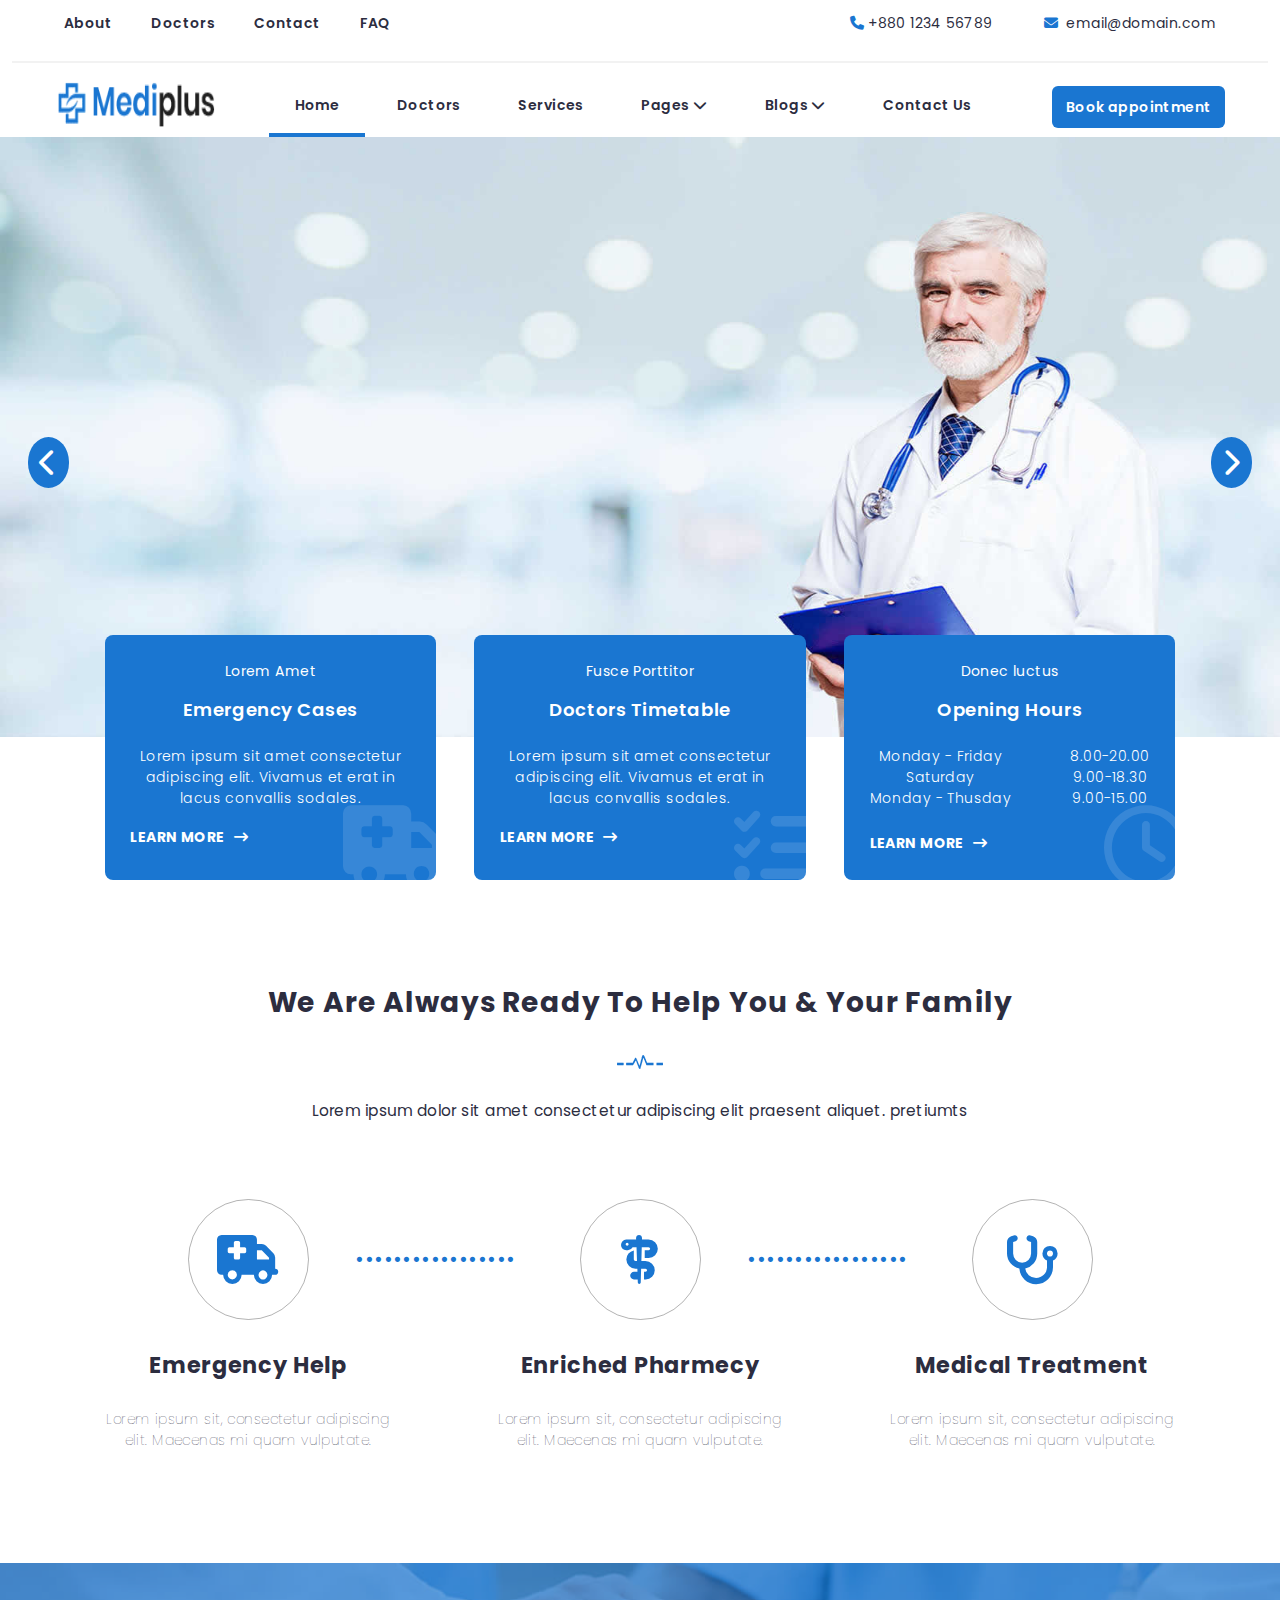
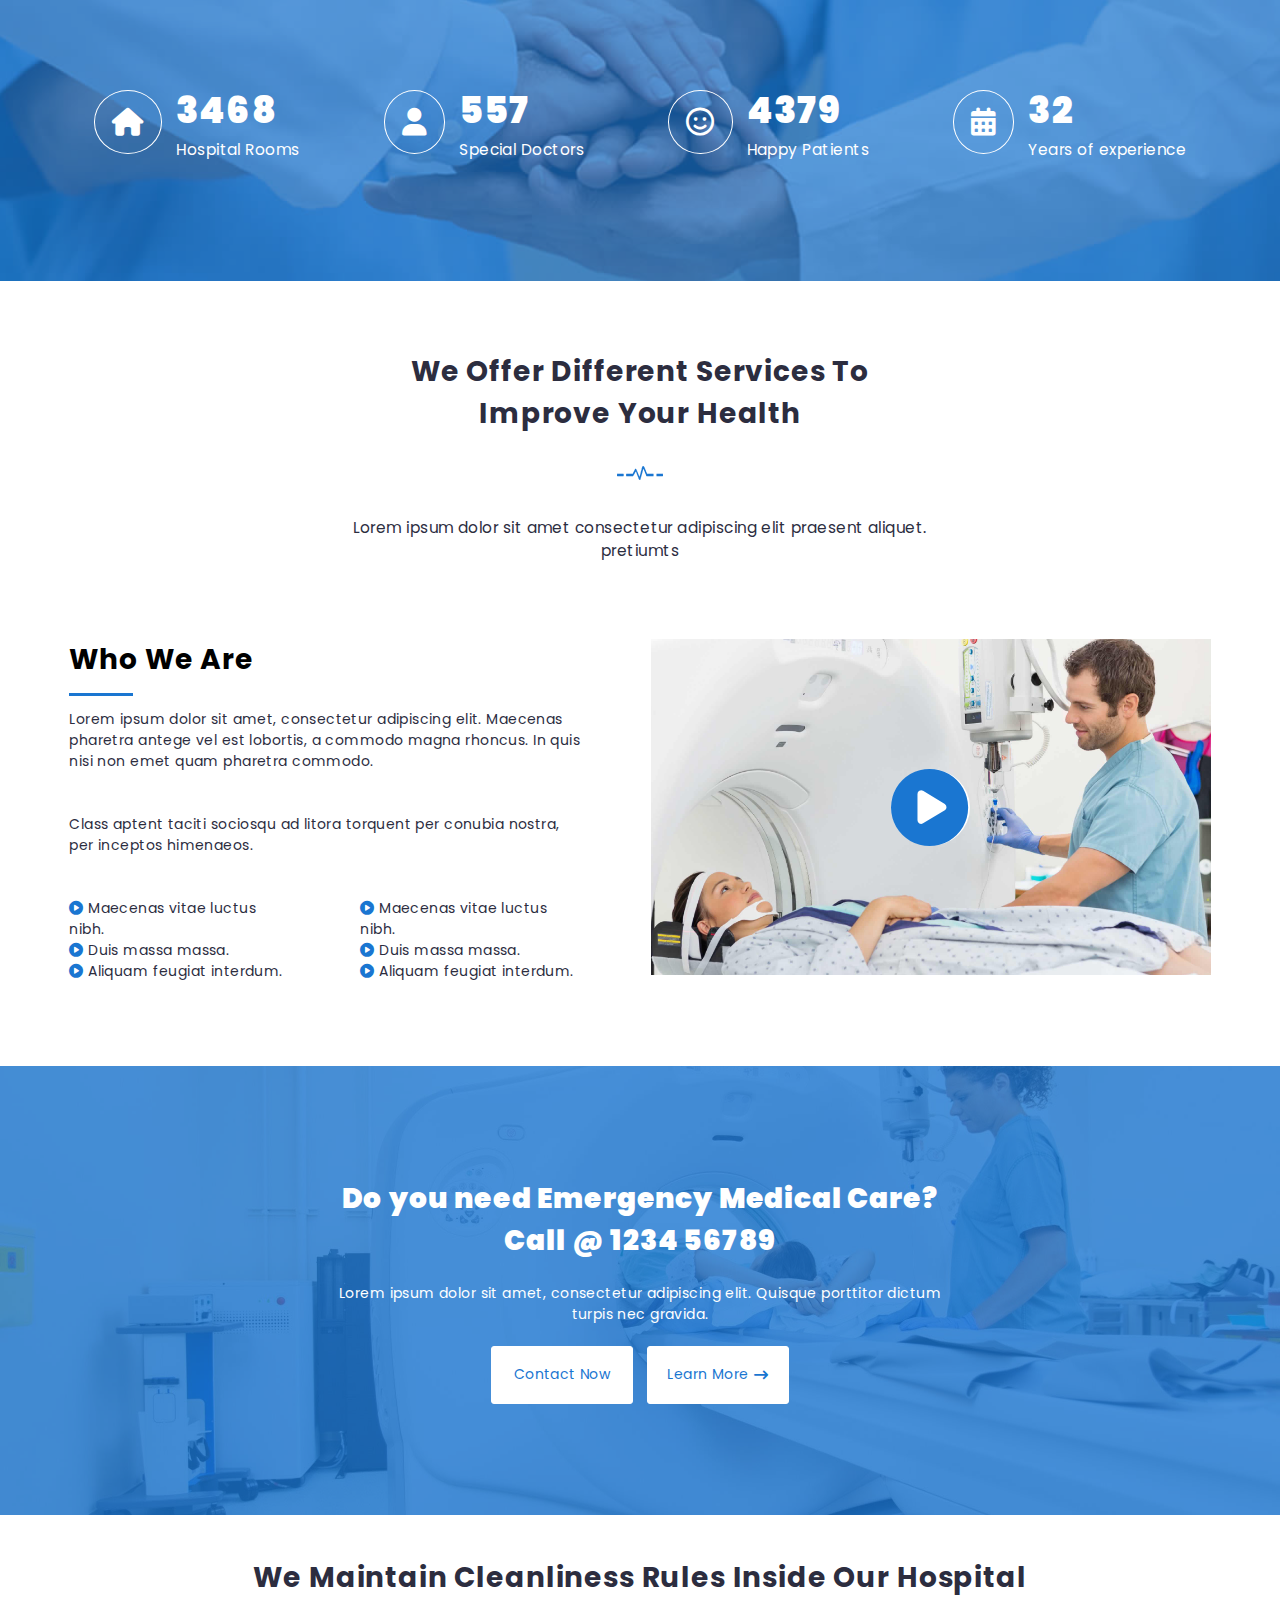
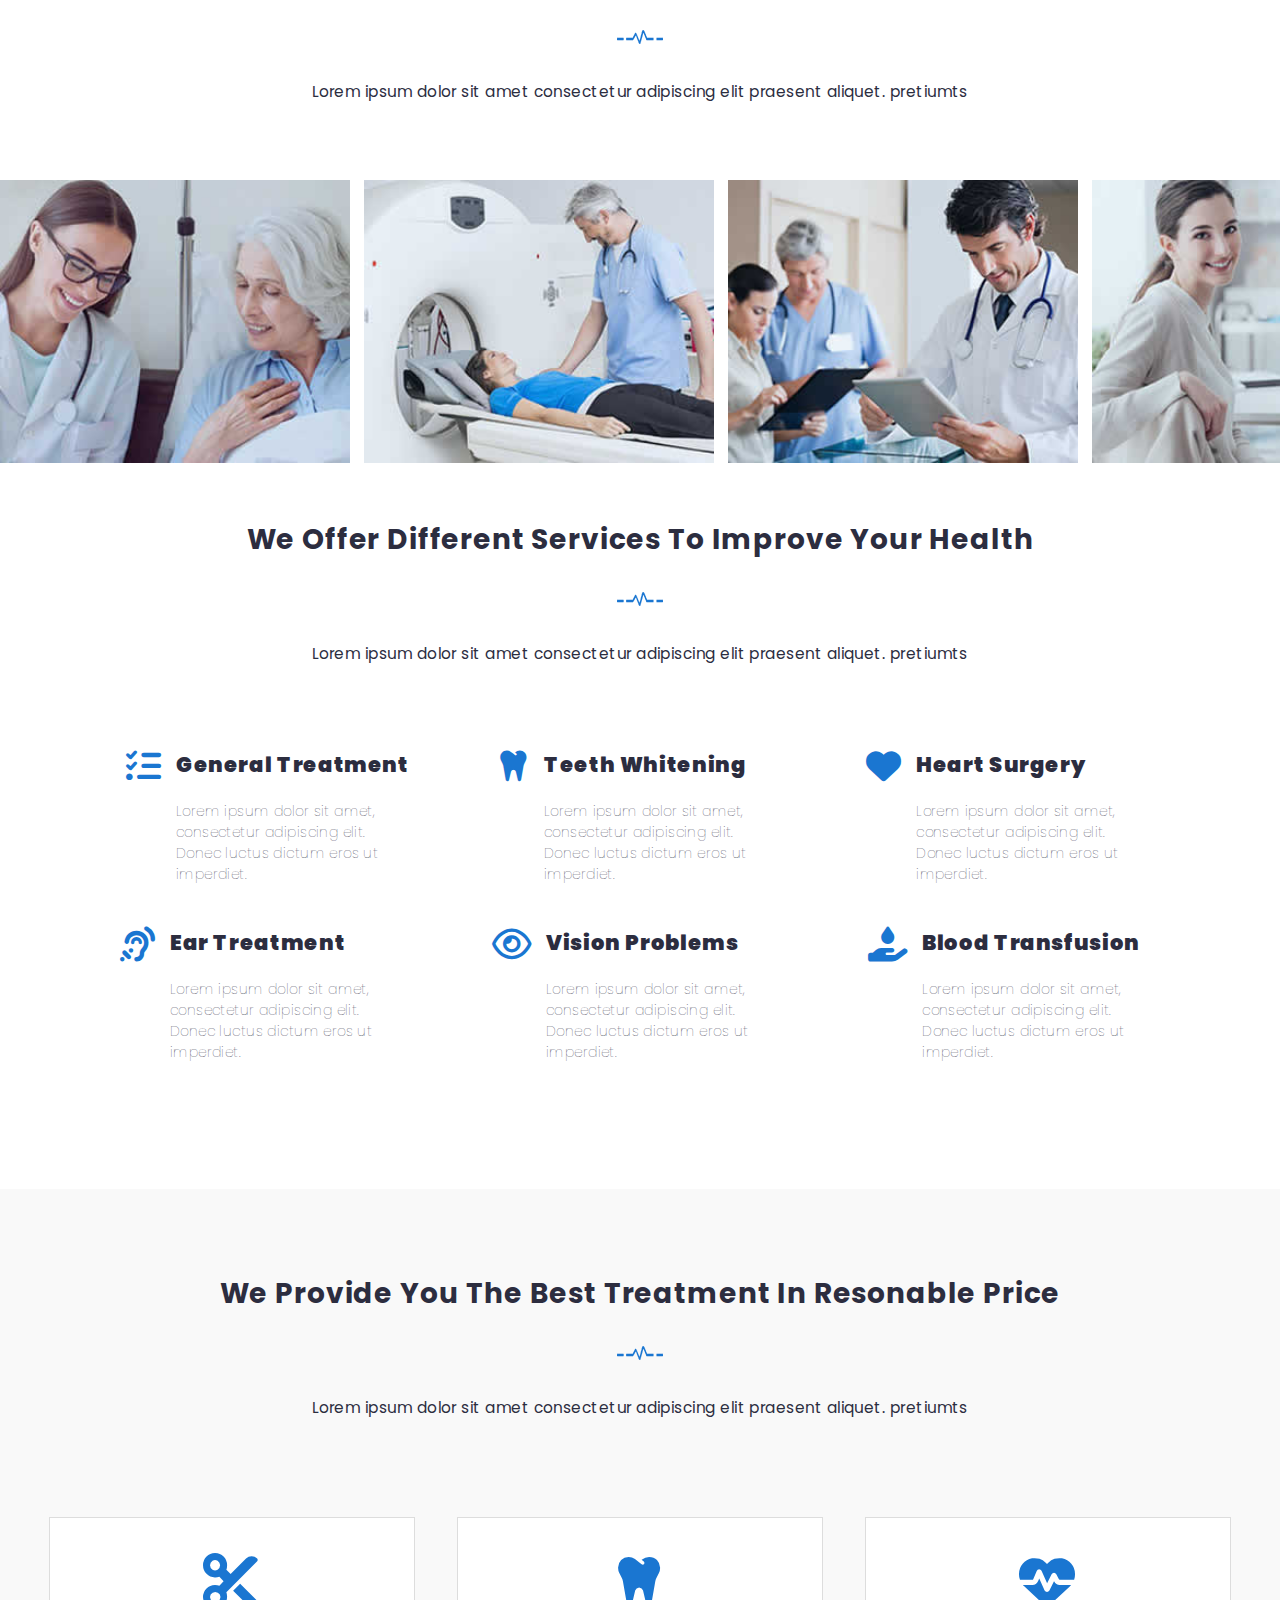
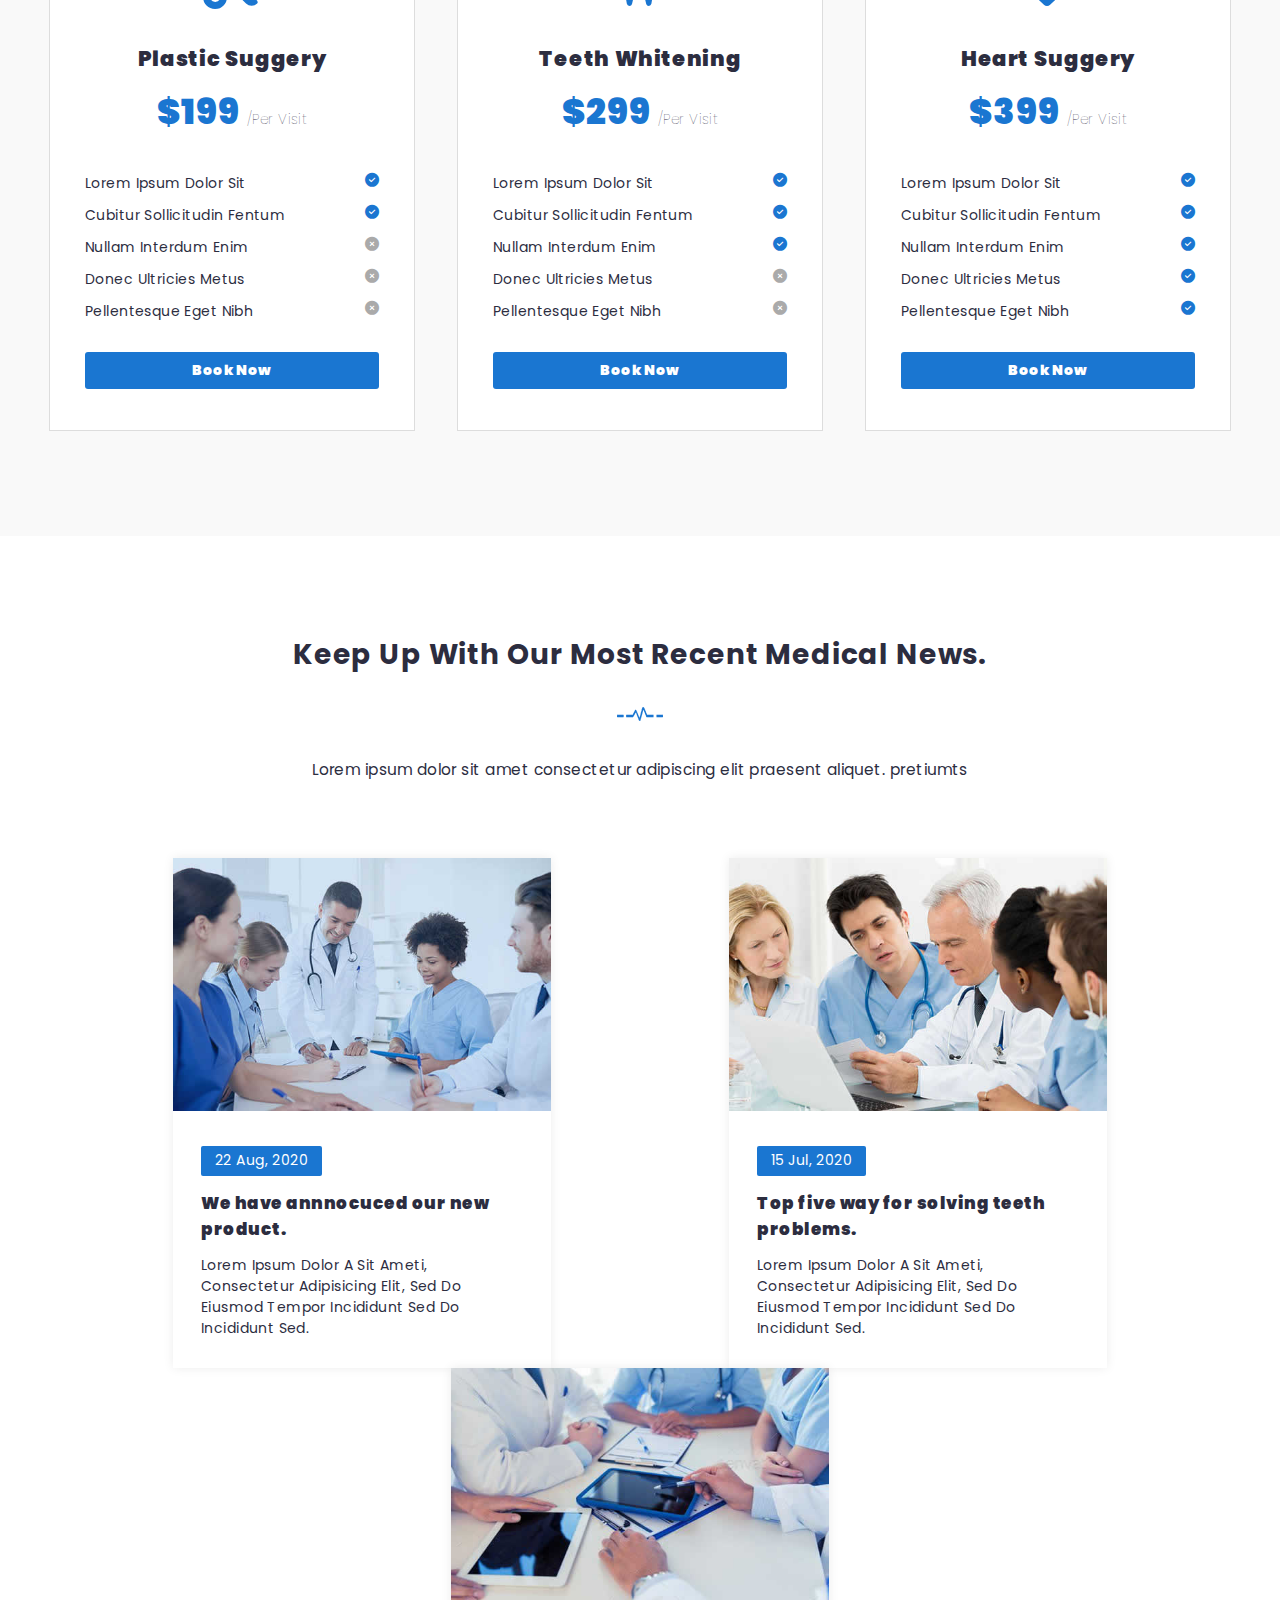
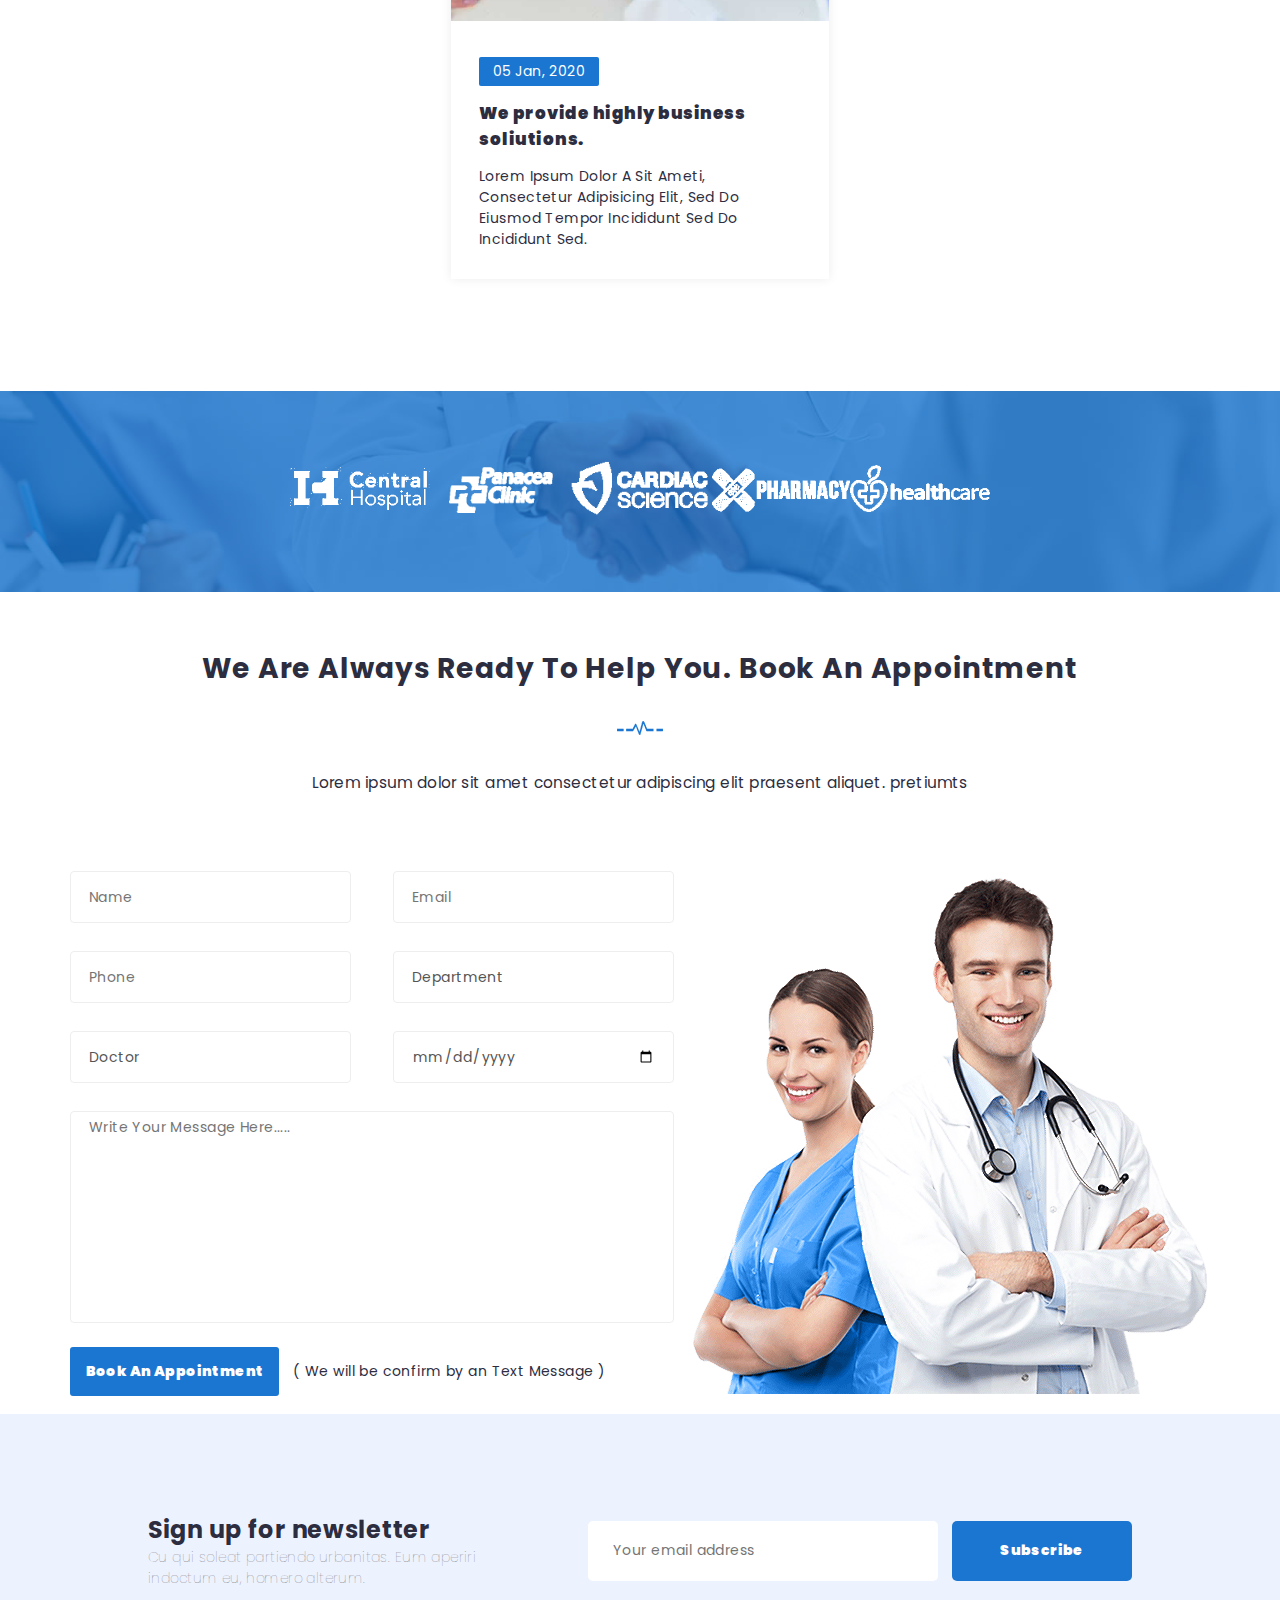
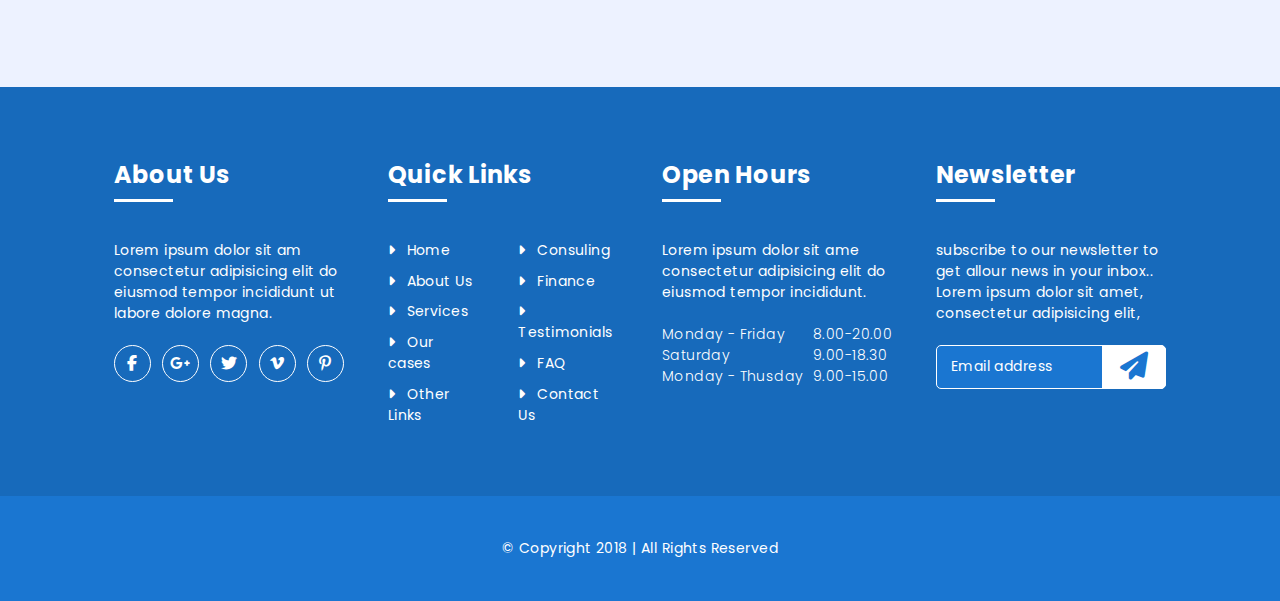
==== commit ef27f4cf: "Saving the footer section and it is finished!" ====
--- a/MediPlus/index.html
+++ b/MediPlus/index.html
@@ -668,18 +668,48 @@
                 <h1 class="footer_title">Quick Links</h1>
                 <div class="footer_information--links">
                     <div class="footer_links">
-                        <a href="" class="link">Home</a>
-                        <a href="" class="link">About Us</a>
-                        <a href="" class="link">Services</a>
-                        <a href="" class="link">Our cases</a>
-                        <a href="" class="link">Other Links</a>
+                        <a href="" class="link">
+                            <i class="fa-solid fa-caret-right"></i>
+                            Home
+                        </a>
+                        <a href="" class="link">
+                            <i class="fa-solid fa-caret-right"></i>
+                            About Us
+                        </a>
+                        <a href="" class="link">
+                            <i class="fa-solid fa-caret-right"></i>
+                            Services
+                        </a>
+                        <a href="" class="link">
+                            <i class="fa-solid fa-caret-right"></i>
+                            Our cases
+                        </a>
+                        <a href="" class="link">
+                            <i class="fa-solid fa-caret-right"></i>
+                            Other Links
+                        </a>
                     </div>
                     <div class="footer_links">
-                        <a href="" class="link">Consuling</a>
-                        <a href="" class="link">Finance</a>
-                        <a href="" class="link">Testimonials</a>
-                        <a href="" class="link">FAQ</a>
-                        <a href="" class="link">Contact Us</a>
+                        <a href="" class="link">
+                            <i class="fa-solid fa-caret-right"></i>
+                            Consuling
+                        </a>
+                        <a href="" class="link">
+                            <i class="fa-solid fa-caret-right"></i>
+                            Finance
+                        </a>
+                        <a href="" class="link">
+                            <i class="fa-solid fa-caret-right"></i>
+                            Testimonials
+                        </a>
+                        <a href="" class="link">
+                            <i class="fa-solid fa-caret-right"></i>
+                            FAQ
+                        </a>
+                        <a href="" class="link">
+                            <i class="fa-solid fa-caret-right"></i>
+                            Contact Us
+                        </a>
                     </div>
                 </div>
             </div>
@@ -702,7 +732,13 @@
             <div class="footer_information-container">
                 <h1 class="footer_title">Newsletter</h1>
                 <p class="footer_text">subscribe to our newsletter to get allour news in your inbox.. Lorem ipsum dolor sit amet, consectetur adipisicing elit,</p>
-                <input type="email" name="" id="" placeholder="Email address">
+                <div class="footer_information-button_container">
+                    <input type="email" name="" id="" placeholder="Email address">
+                    <button>
+                        <i class="fa-solid fa-paper-plane"></i>
+                    </button>
+                </div>
+                
             </div>
         </div>
         <div class="footer_copyright">
--- a/MediPlus/style.css
+++ b/MediPlus/style.css
@@ -1393,11 +1393,10 @@
     .footer_information{
         display: flex;
         flex-direction: row;
-        align-items: center;
-        gap: 2em;
+        justify-content: space-evenly;
         background-color: var(--azul-marinho);
         position: relative;
-       
+        padding: 5em 5em;
     }
 
     .footer_information::before{
@@ -1413,7 +1412,8 @@
     }
 
     .footer_information-container{
-        width: 20vw;
+        width: 18vw;
+        position: relative;
     }
 
     .footer_title{
@@ -1433,6 +1433,7 @@
         left: 0;
         width: 2.5em;
         position: absolute;
+        z-index: 0;
     }
 
     .footer_text{
@@ -1467,21 +1468,88 @@
     .footer_information--links{
         display: flex;
         flex-direction: row;
-        gap: 1em;
+        gap: 3em;
+        transition: all .3s ease-in-out;
     }
 
     .footer_links{
         display: flex;
         flex-direction: column;
+        gap: .7em;
     }
 
     .footer_links .link{
         color: #FFF;
-    }
-
+        transition: all .3s ease-in-out;
+    }
+
+    .footer_links .link:hover{
+        transform: translateX(15px) scale(1.1);
+    }
+
+    .footer_links .link i{
+        color: #FFF;
+        margin-right: 7px;
+    }
+
+    .footer_information-button_container{
+        position: relative;
+        overflow: hidden;
+    }
+
+    .footer_information-button_container input{
+        position: relative;
+        z-index: 1;
+        background-color: var(--azul-marinho);
+        border: 1px solid #FFF;
+        color: #FFF;
+        width: -webkit-fill-available;;
+        height: 3em;
+        padding-left: 1em;
+        border-radius: 5px;
+    }
+
+    .footer_information-button_container input:focus{
+        border: 3px solid #FFF !important;
+        border-radius: 5px;
+        
+        
+    }
+
+   
+    .footer_information-button_container input::placeholder{
+        color: #FFF;
+    }
+
+    
+
+    .footer_information-button_container button{
+        position: absolute;
+        right: 0;
+        top: 0;
+        bottom: 0;
+        z-index: 2;
+        padding: 0em 1.2em;
+        background: #FFF;
+        border: 1px solid #FFF;
+        border-top-right-radius: 5px;
+        border-bottom-right-radius: 5px;
+    }
+
+    .footer_information-button_container i{
+        font-size: 2em;
+        color: var(--azul-marinho);
+    }
     
 
     .footer_copyright{
         background-color: var(--azul-marinho);
+        text-align: center;
+    }
+
+    .copyright{
+        color: #FFF;
+        padding: 3em 0;
+    } 
     }
     /* <!-- Footer Section End --> */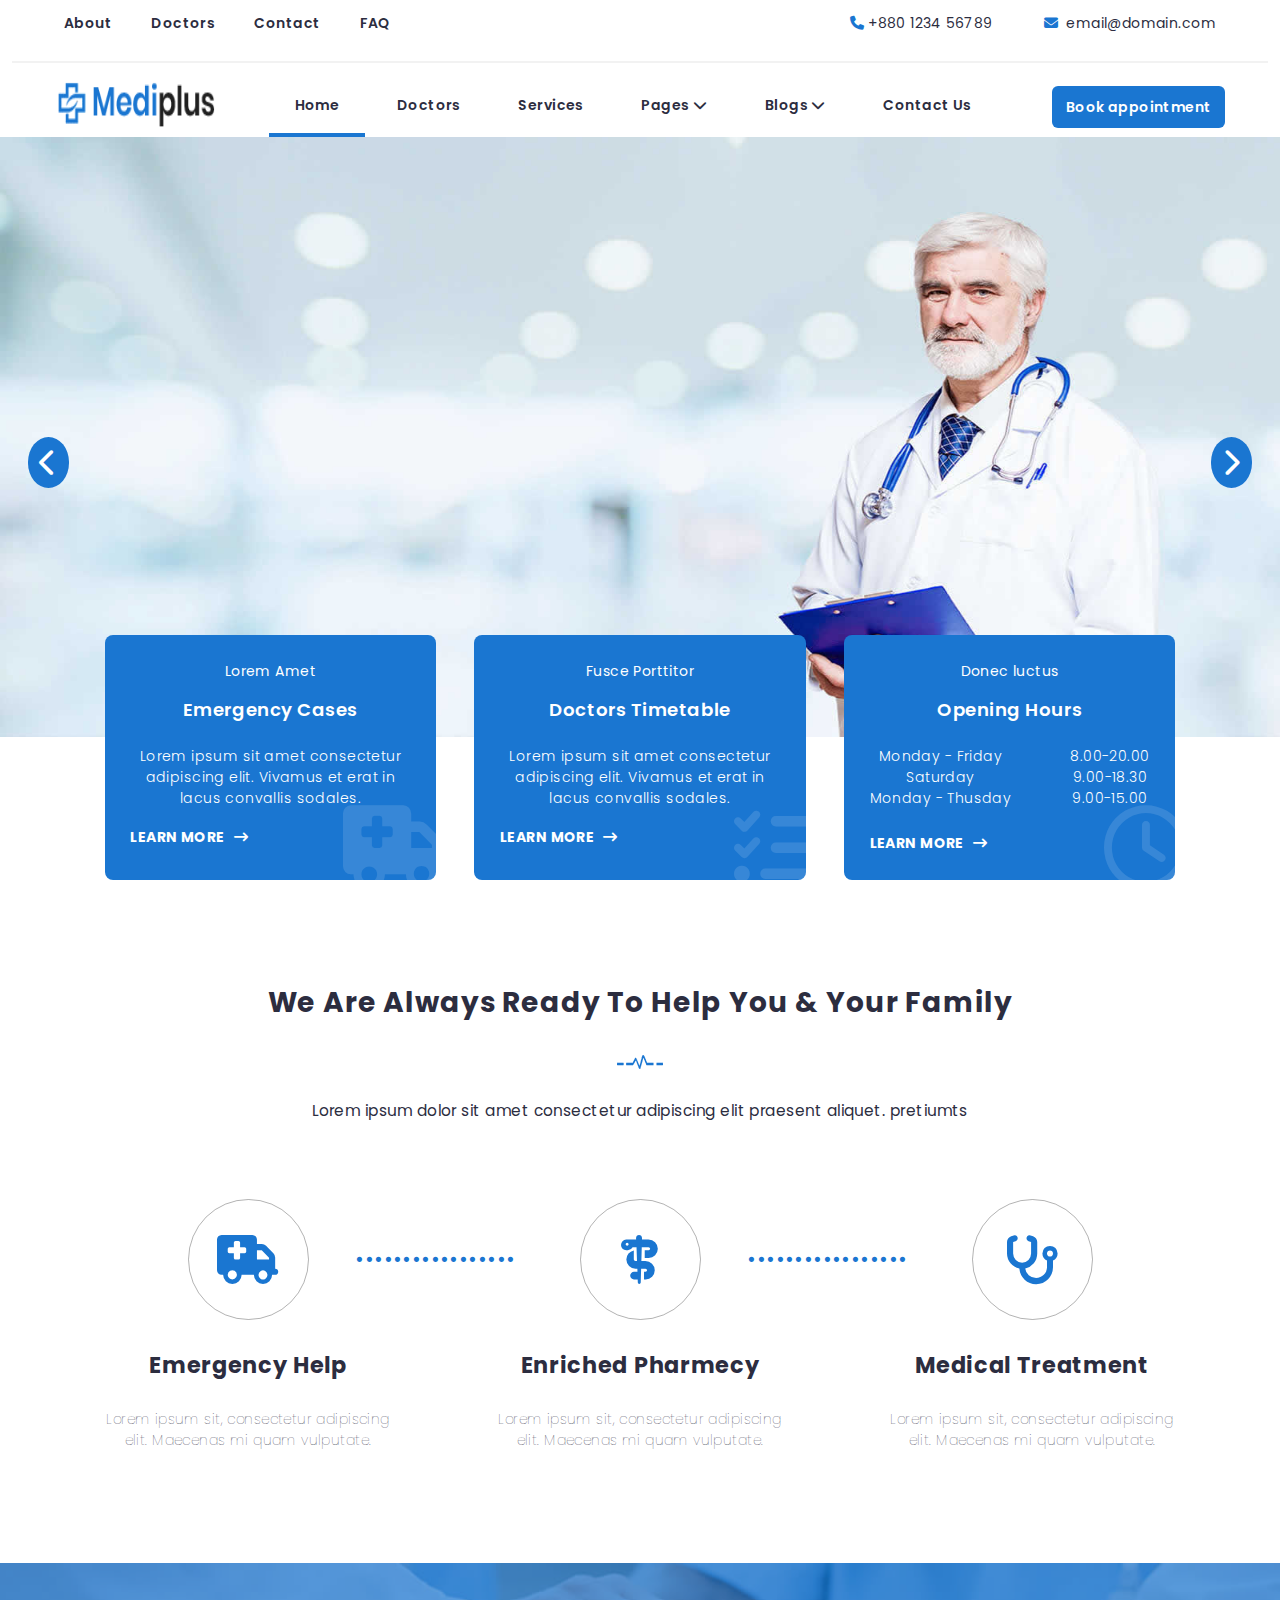
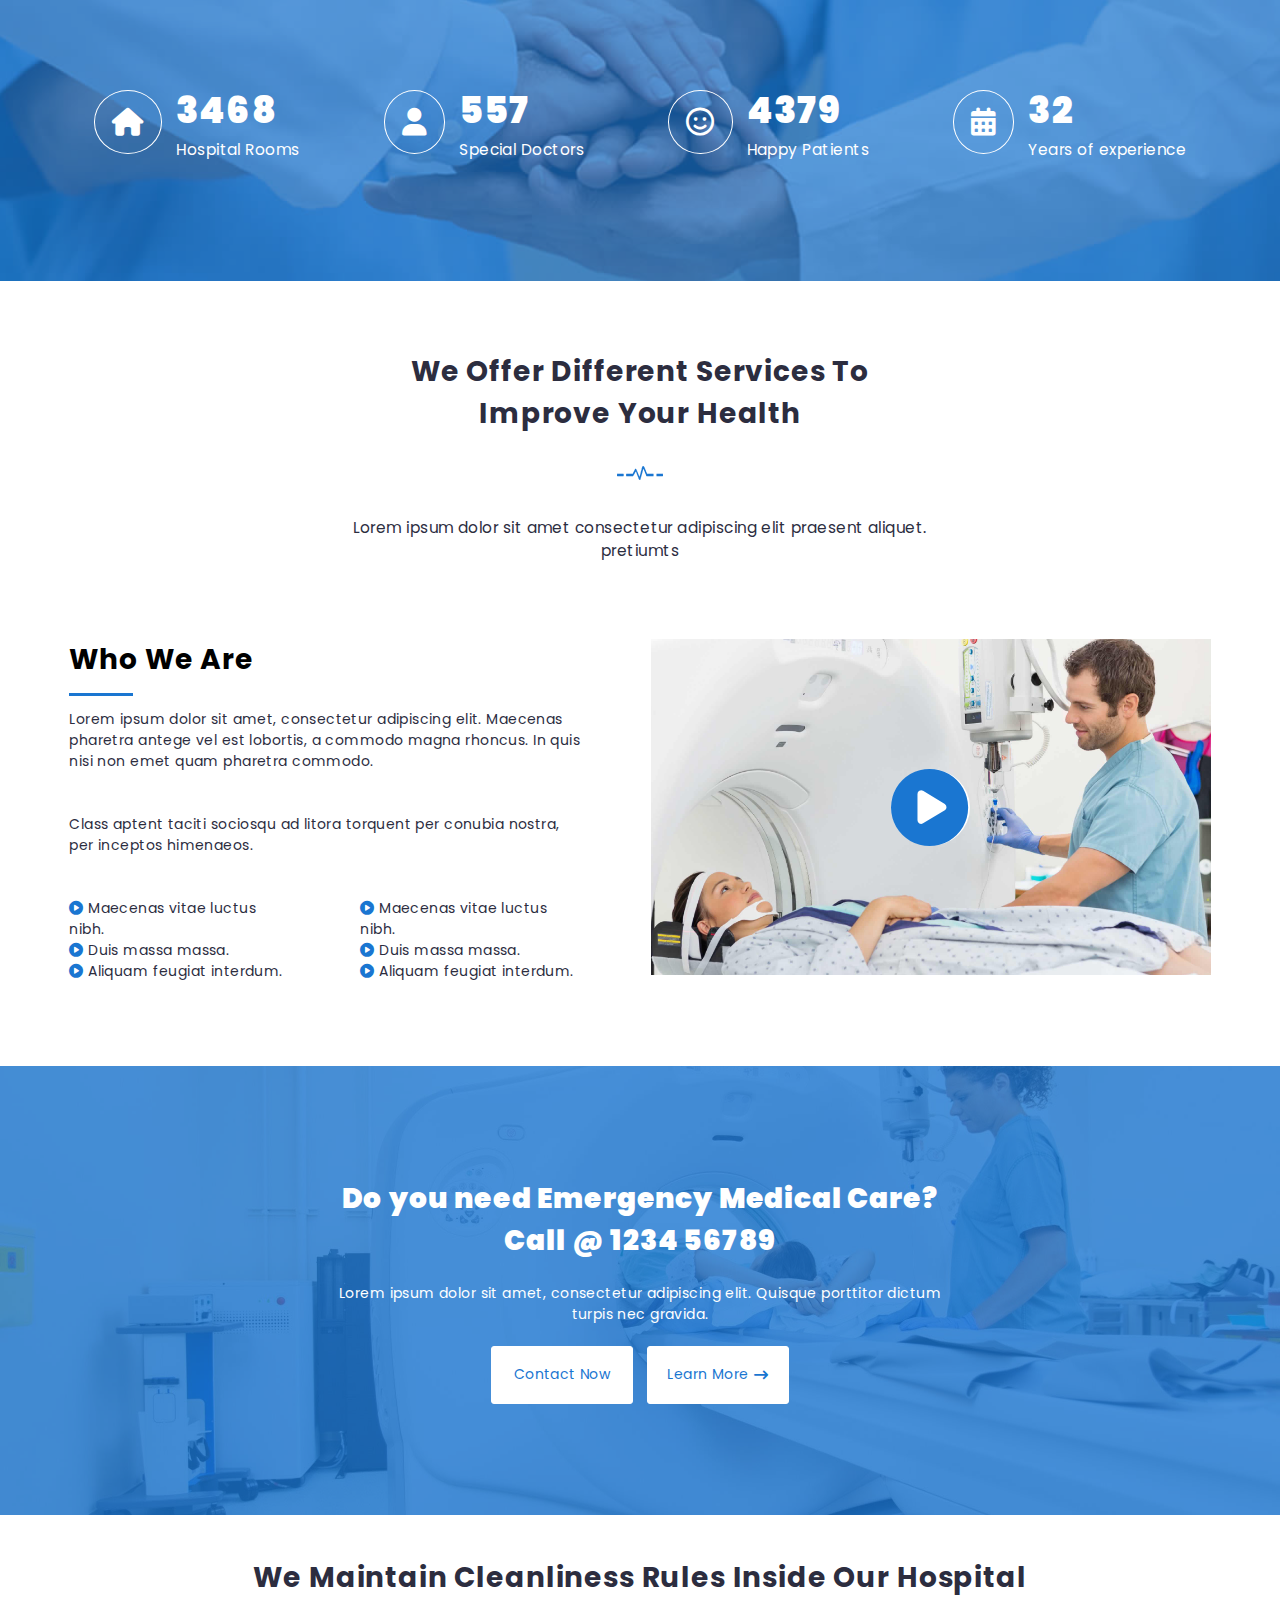
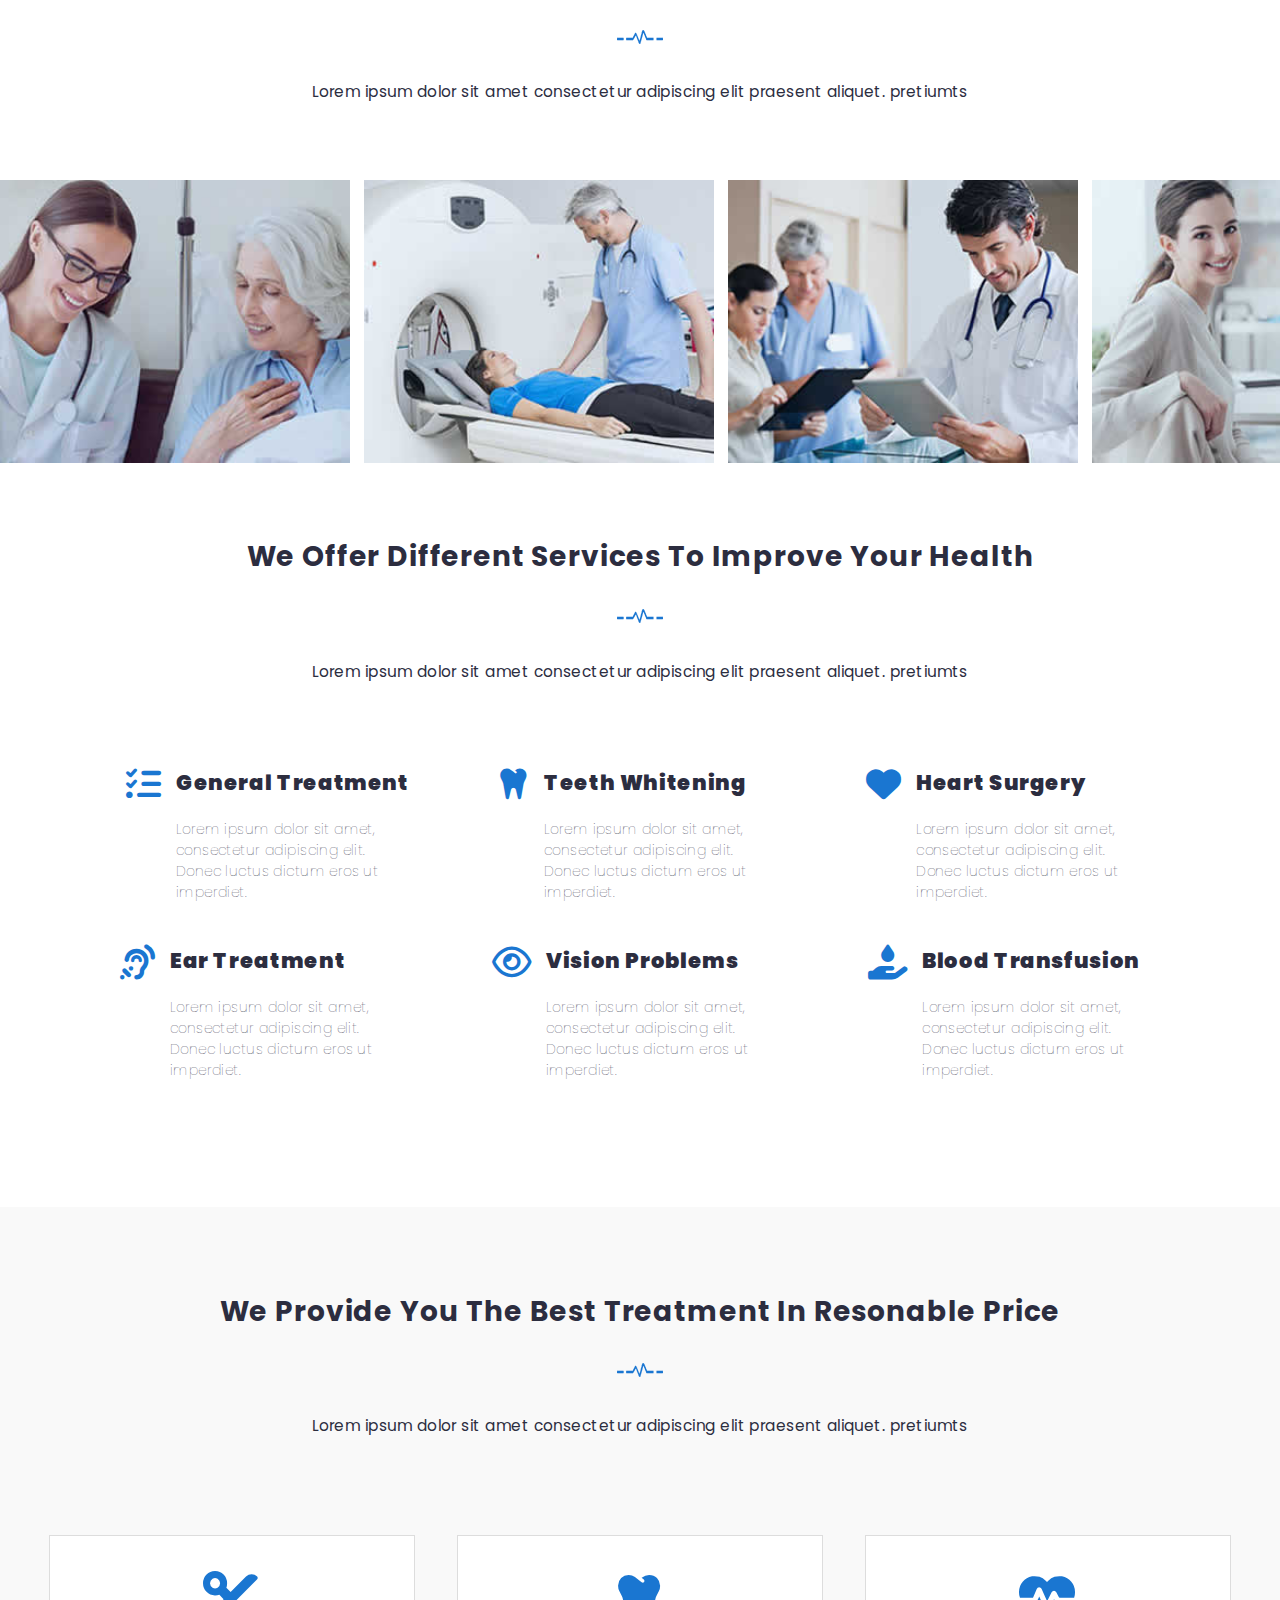
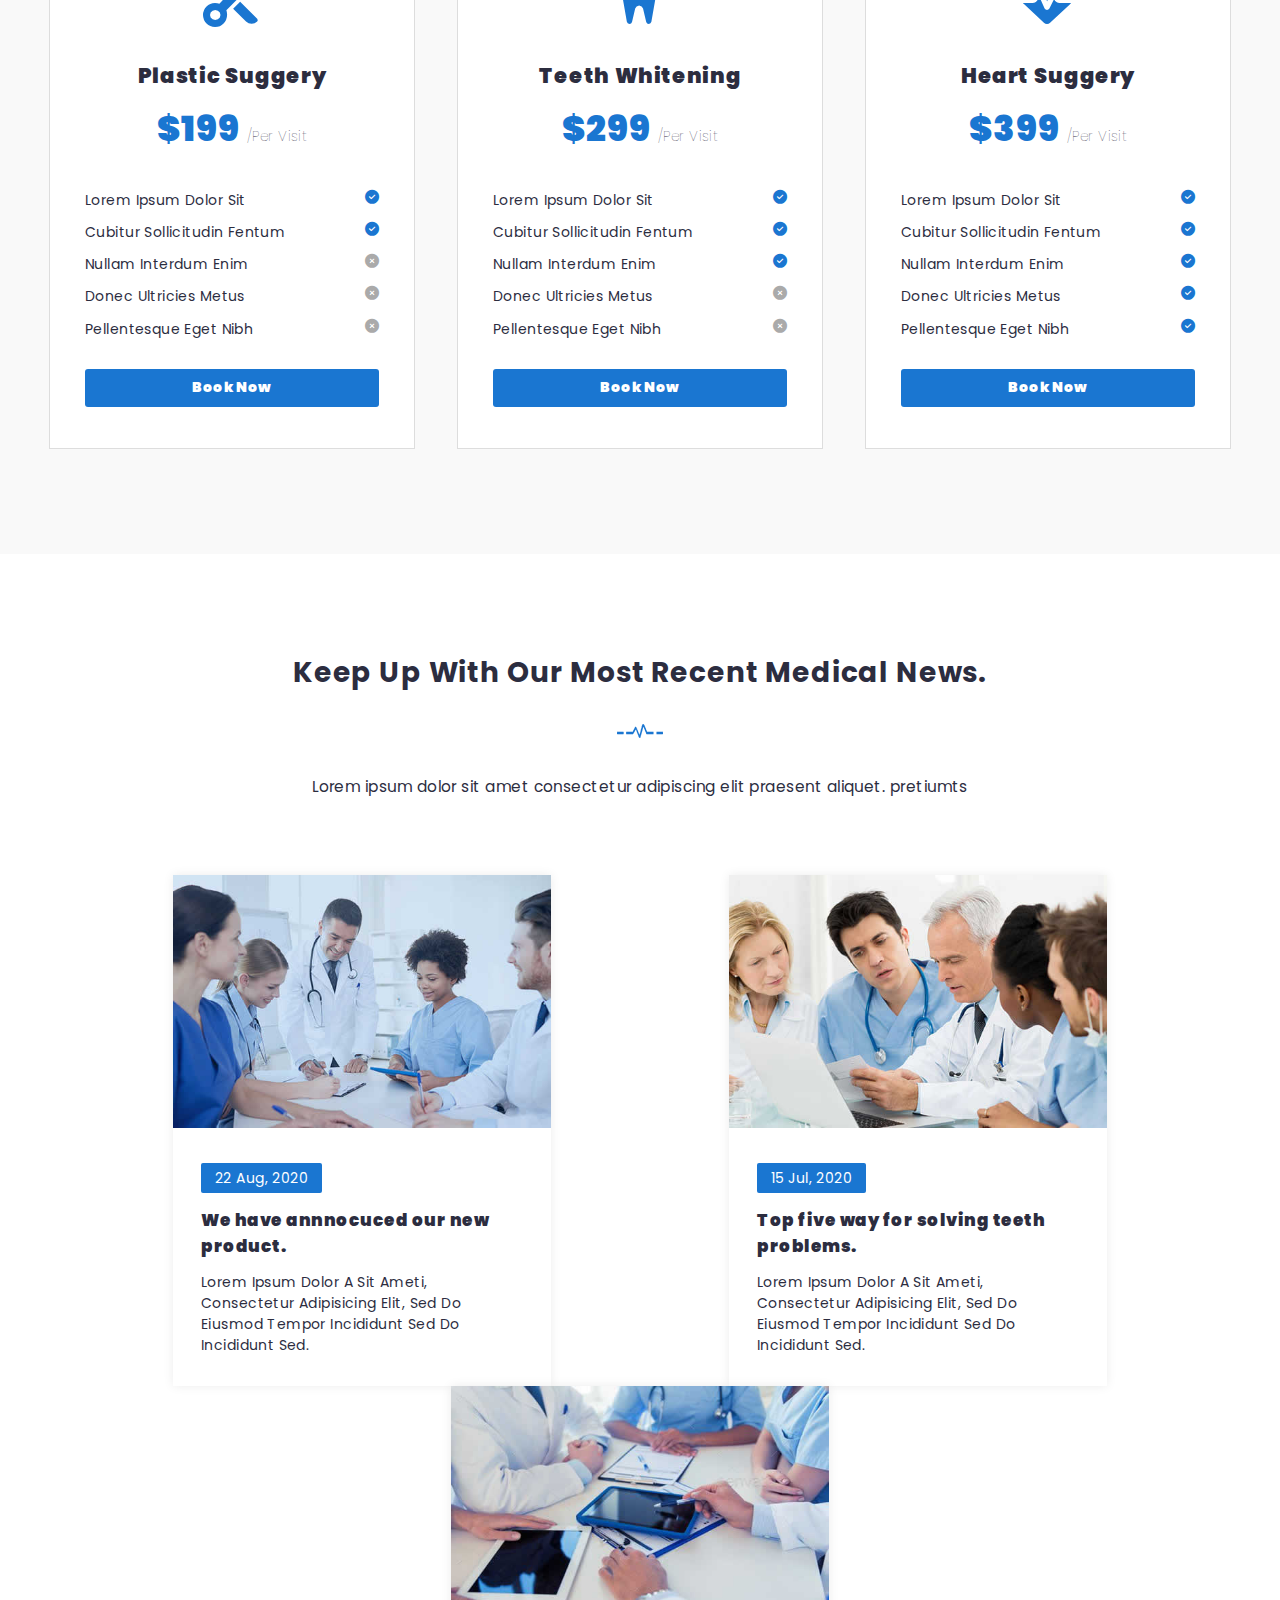
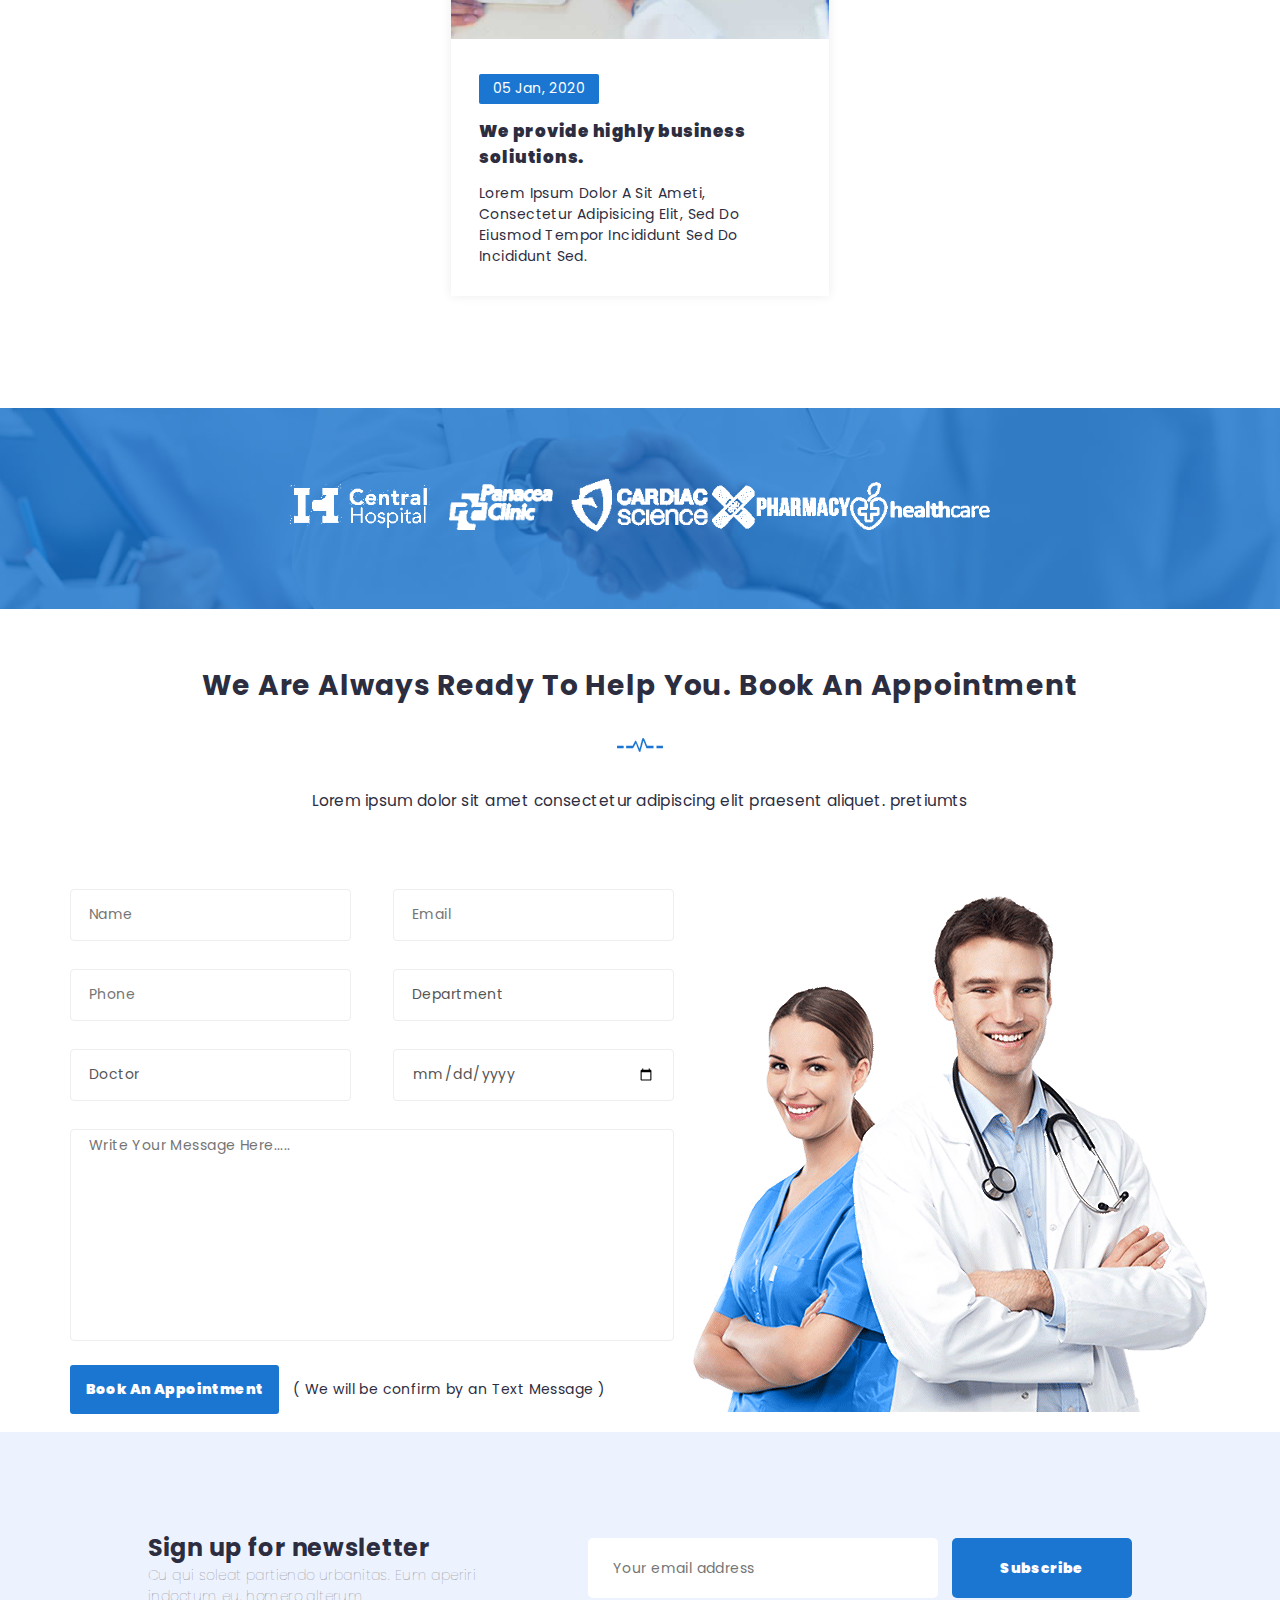
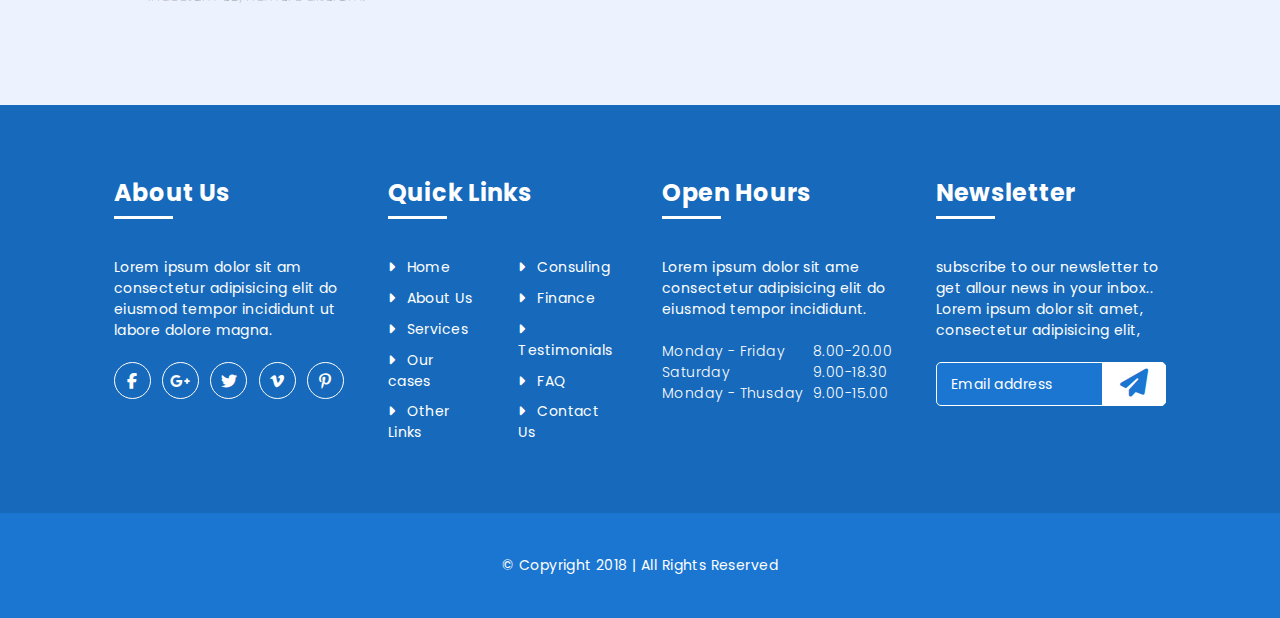
==== commit 1e004936: "Saving examples of carousel infinite in javascript vanilla, properties like offsetX and scrollLeft" ====
--- a/MediPlus/index.html
+++ b/MediPlus/index.html
@@ -299,6 +299,7 @@
             <img class="sections-img" src="images/section-img.png" alt="" srcset="">
             <p class="sections-text">Lorem ipsum dolor sit amet consectetur adipiscing elit praesent aliquet. pretiumts</p>
         </div>
+
         <div class="fifth_section-carousel">
             <!-- carrousel -->
             <div class="carousel_drag">
@@ -328,11 +329,13 @@
                 </div>
             </div>
         </div>
+
         <div class="fifth_section-container">
             <h2 class="sections-title">We Offer Different Services To Improve Your Health</h2>
             <img class="sections-img" src="images/section-img.png" alt="" srcset="">
             <p class="sections-text">Lorem ipsum dolor sit amet consectetur adipiscing elit praesent aliquet. pretiumts</p>
         </div>
+
         <div class="fifth_section-cards">
             <div class="fifth_section-top">
                 <div class="fifth_section-card">
--- a/MediPlus/style.css
+++ b/MediPlus/style.css
@@ -889,12 +889,18 @@
 
 .fifth_section-carousel{
     margin-bottom: 4em;
+    position: relative;
+    height: 300px;
+    width: 100%;
+    max-width: 2900px;
 }
 
 .carousel_drag{
     display: flex;
     flex-direction: row;
     gap: 1em;
+    position: relative;
+    left: 0;
     overflow: hidden;
 }
 
@@ -904,7 +910,7 @@
 
 .carousel_image img{
     height: 100%;
-    width: 25em;
+    width: 350px;
 }
 
 .carousel_image::before{
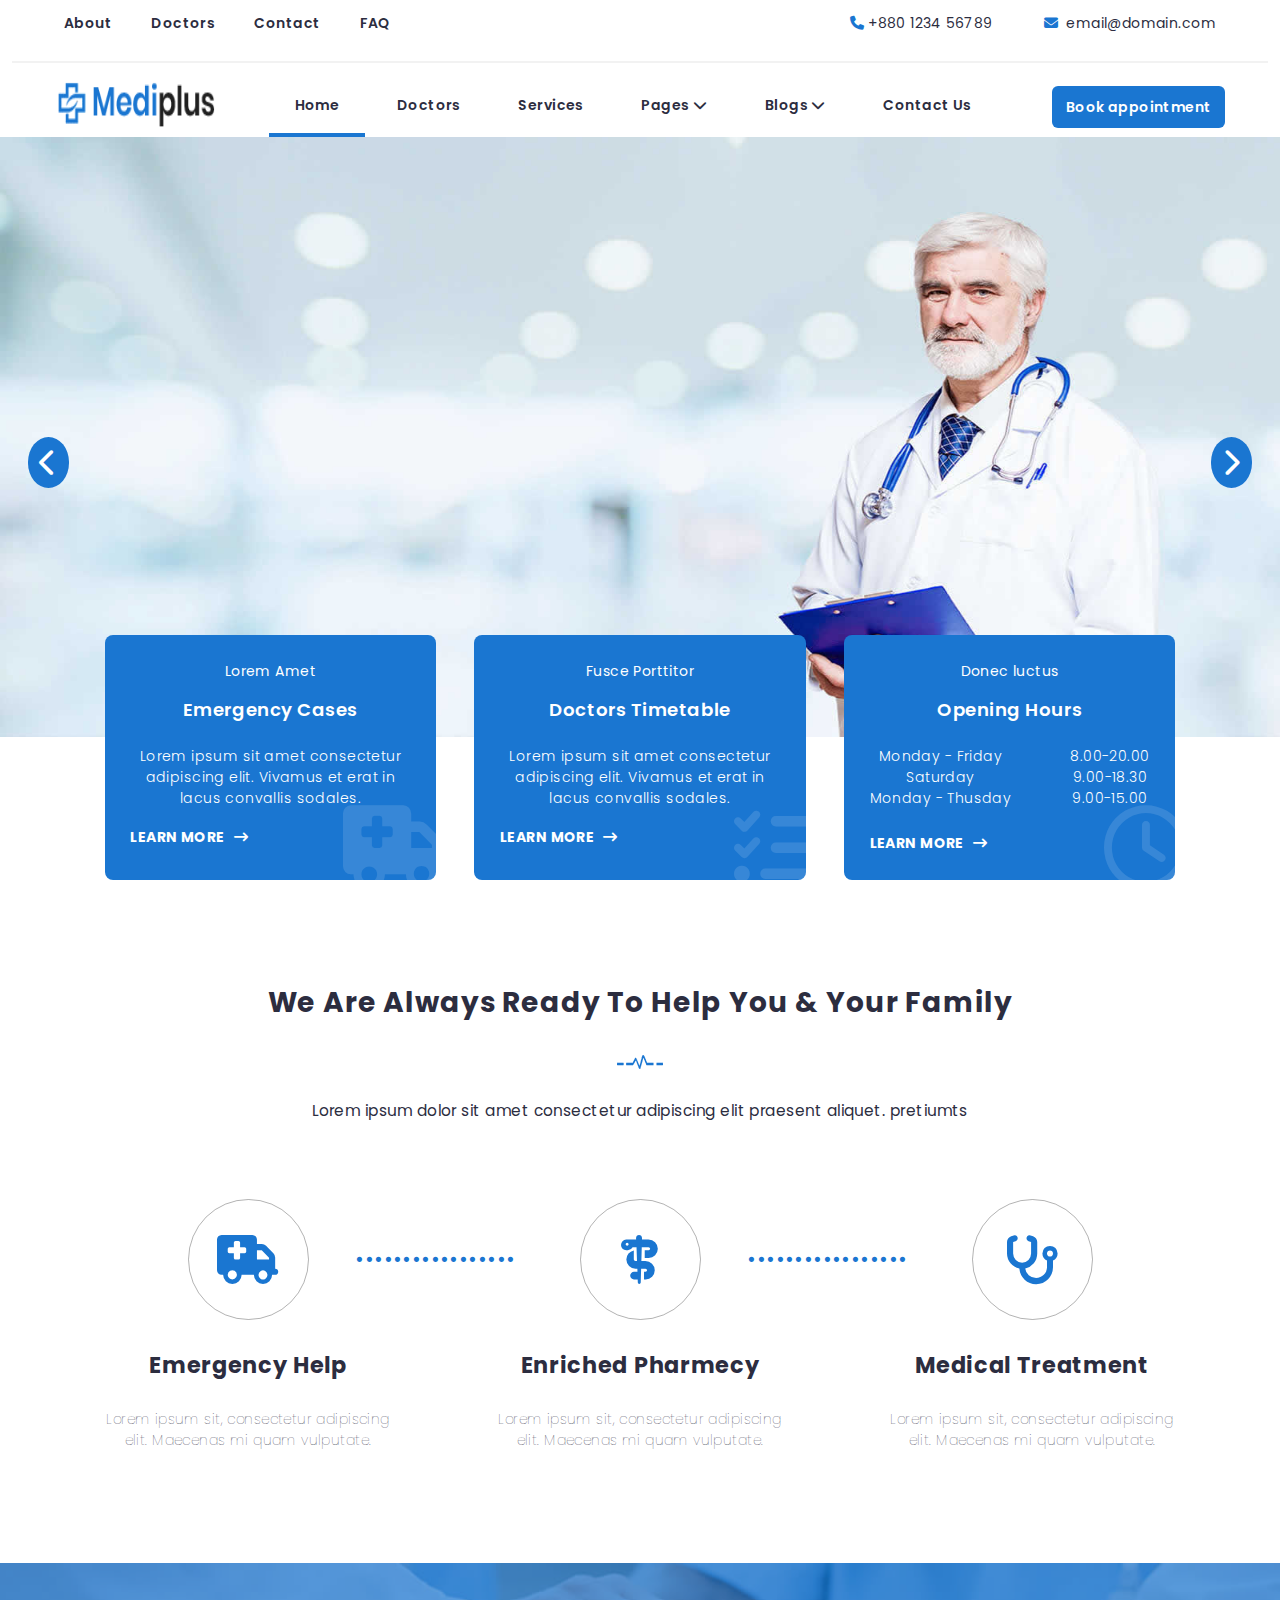
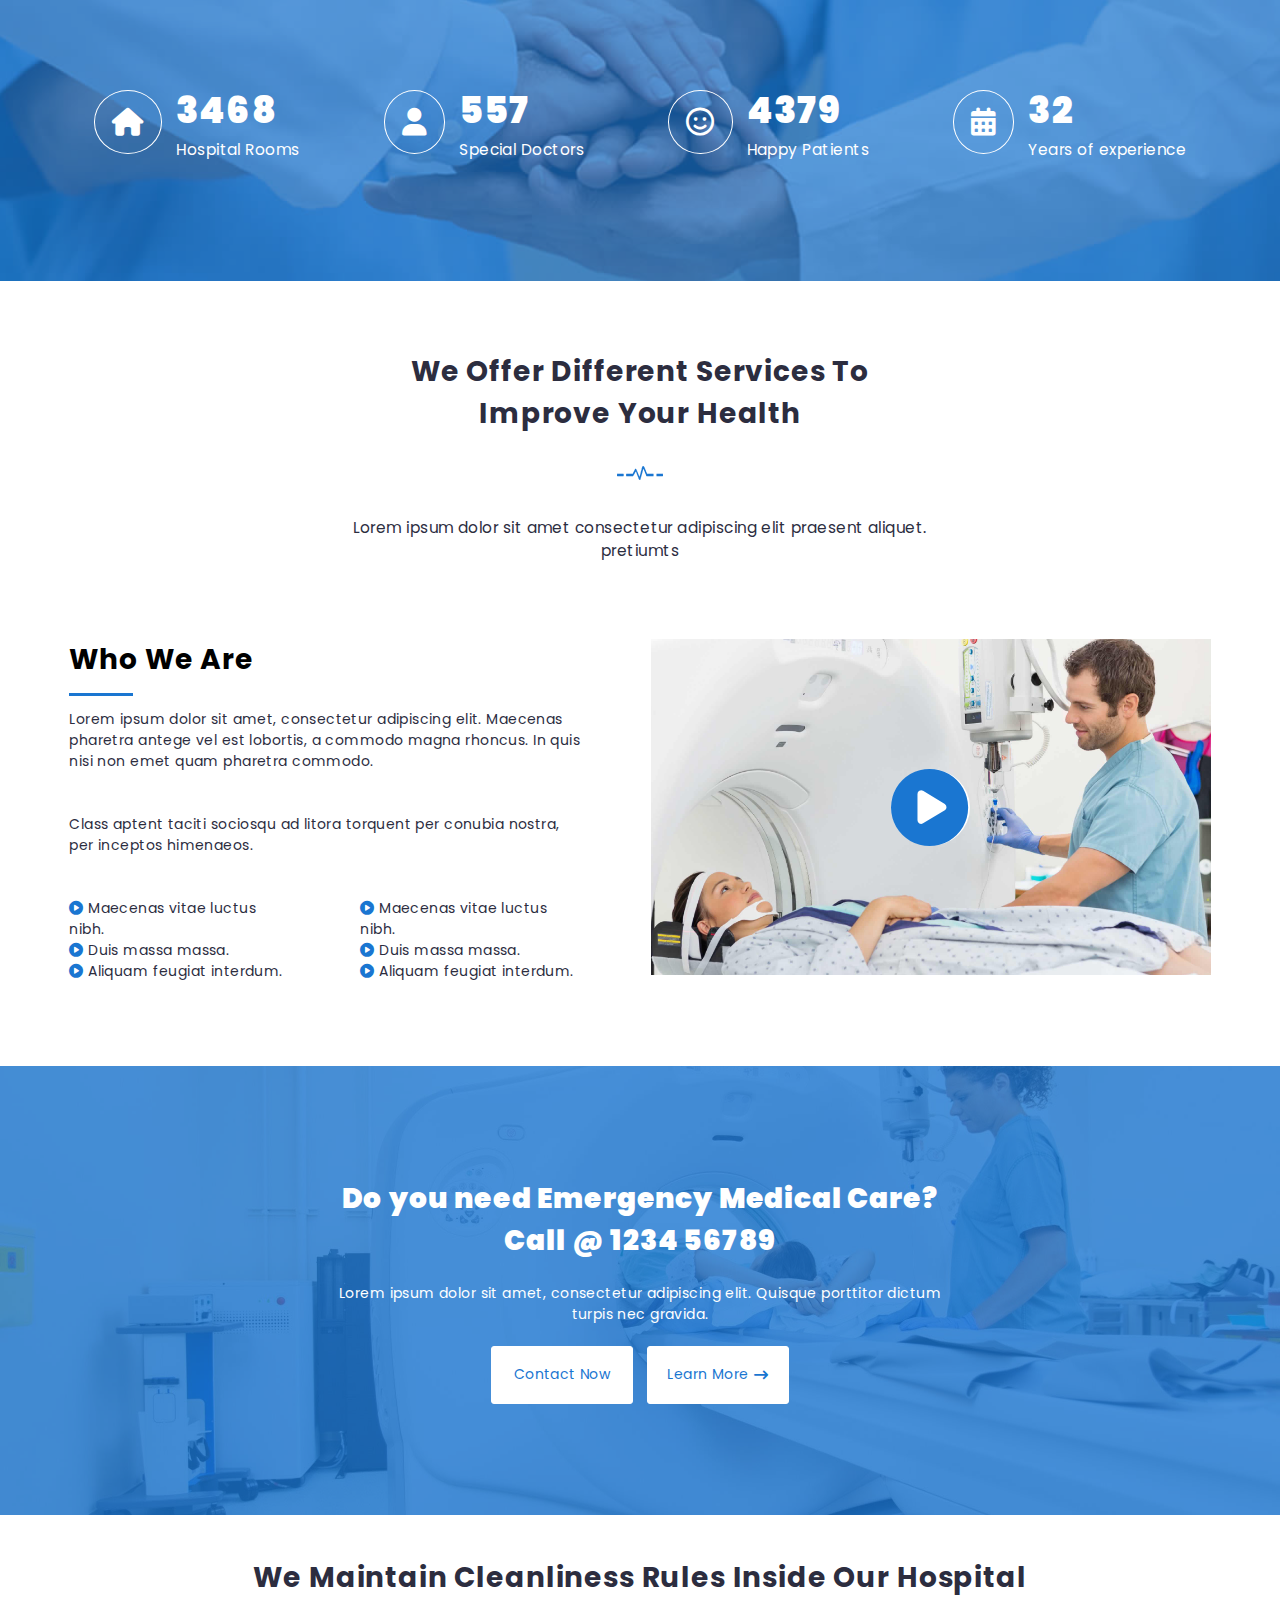
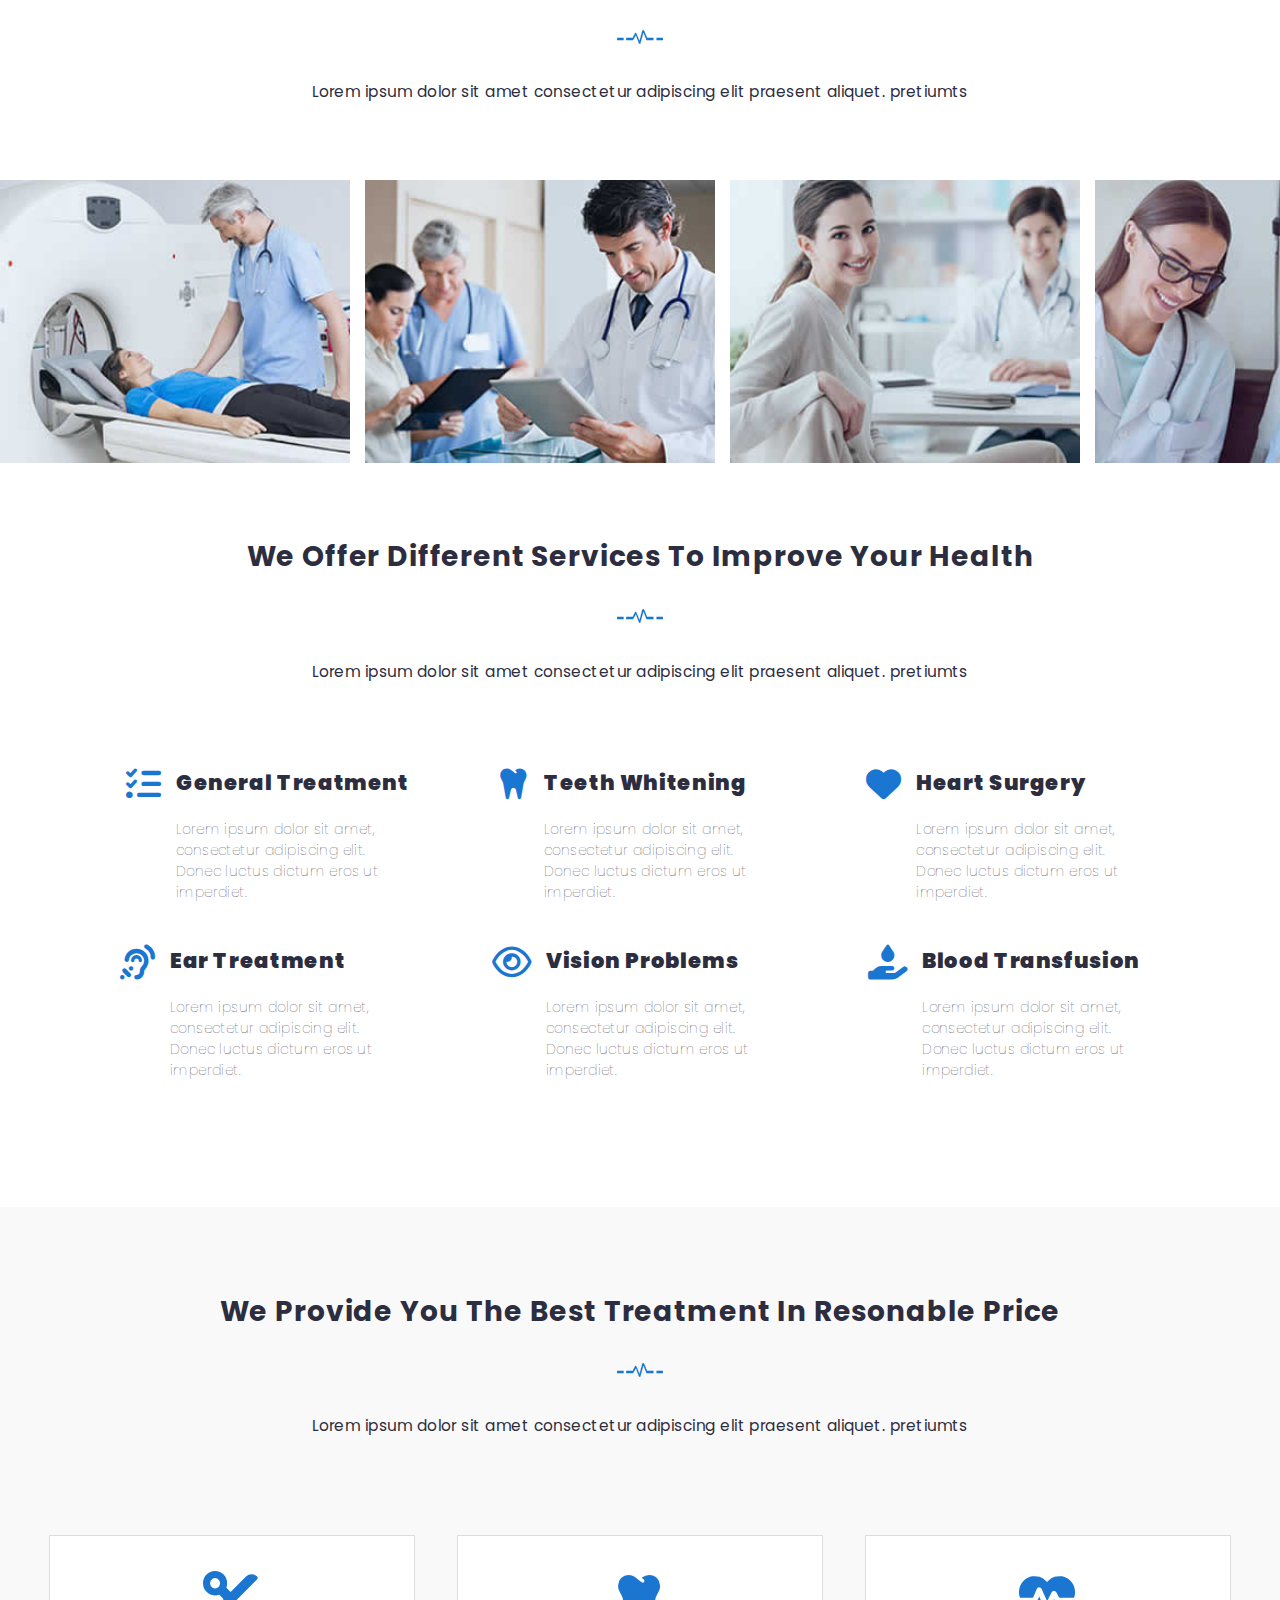
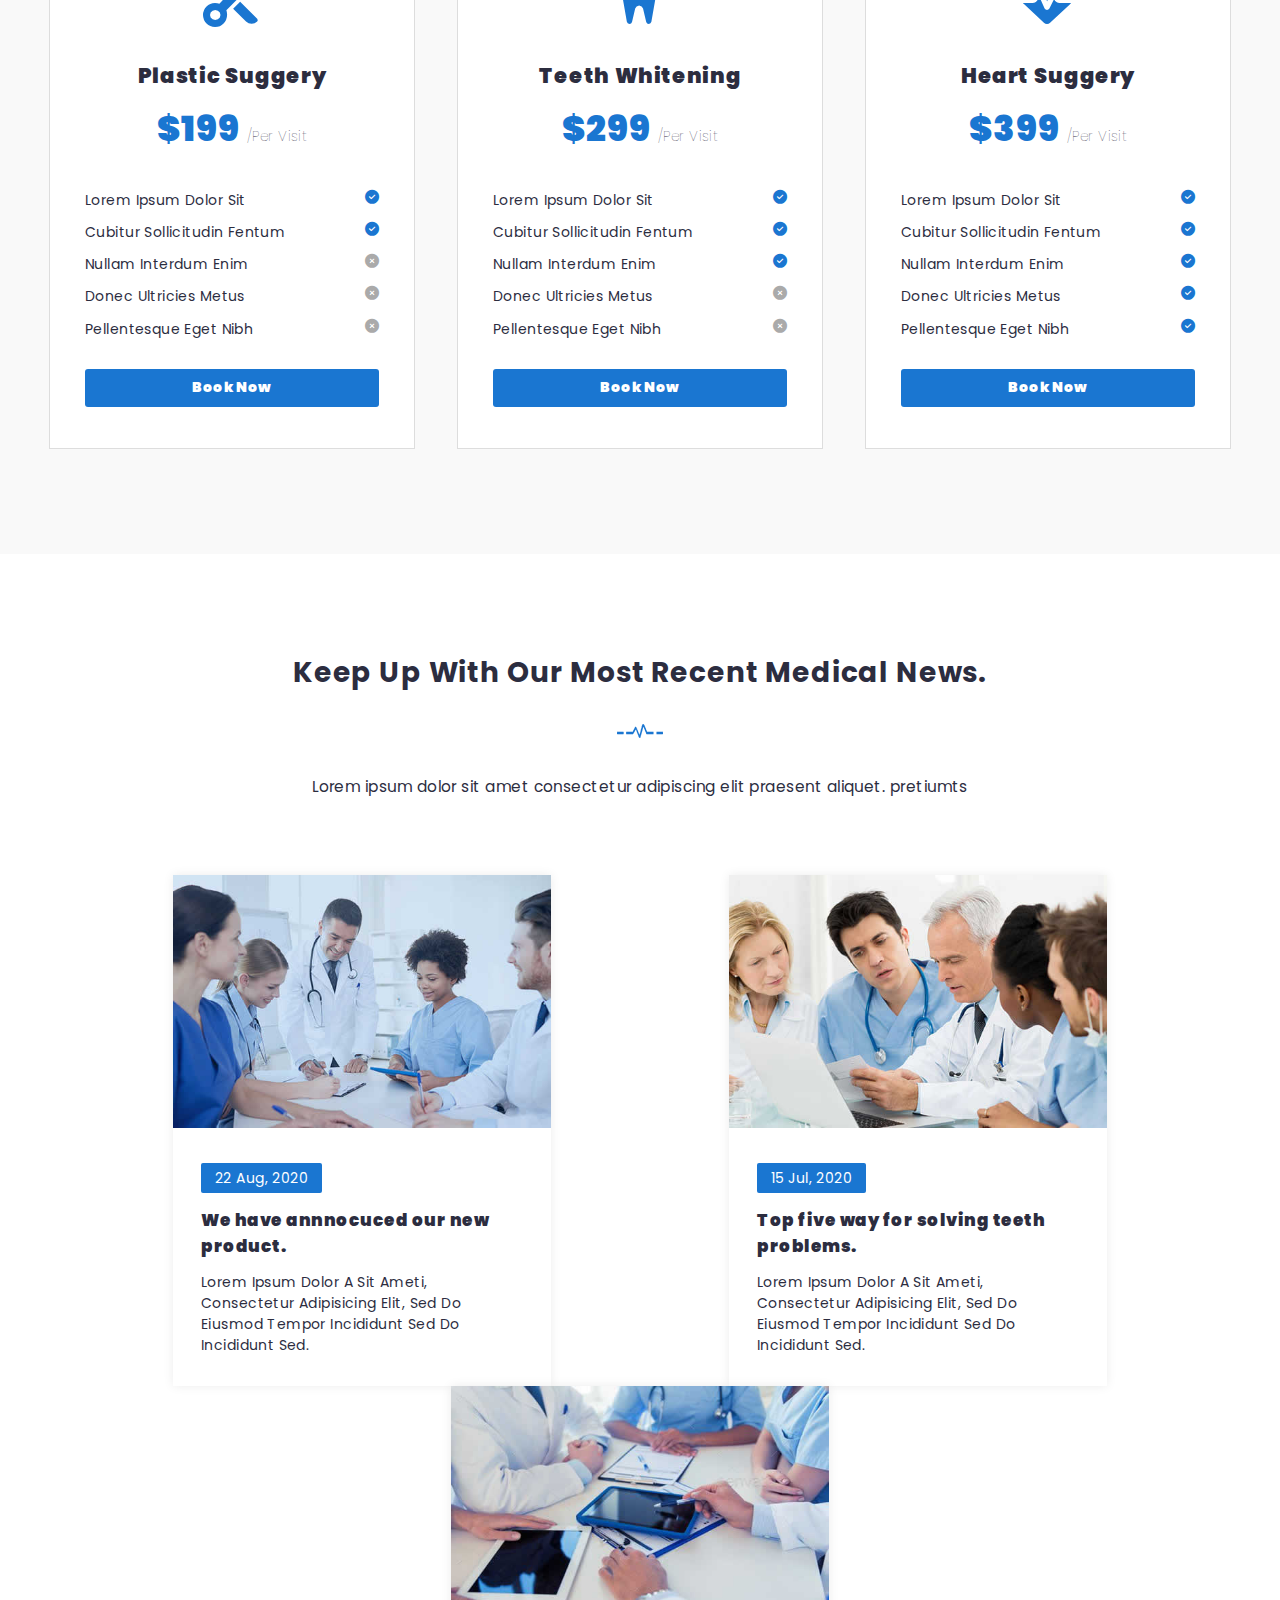
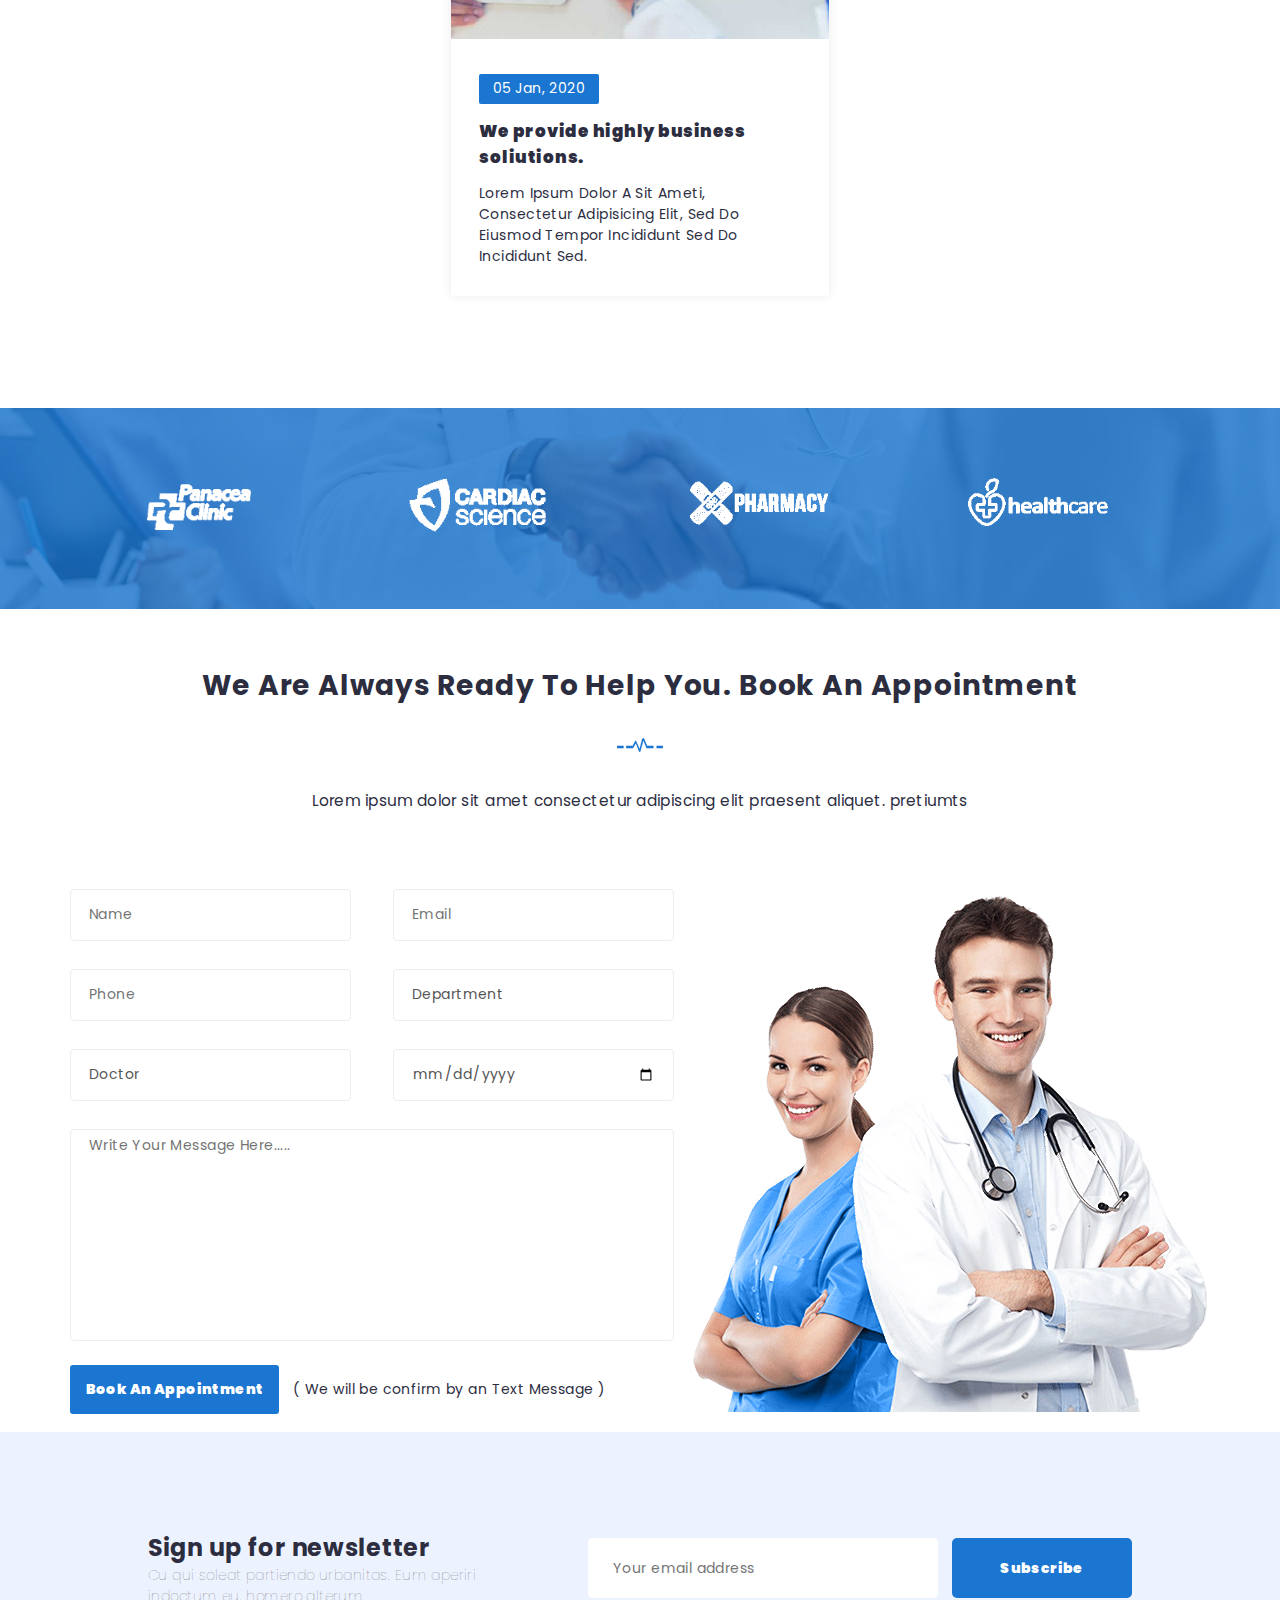
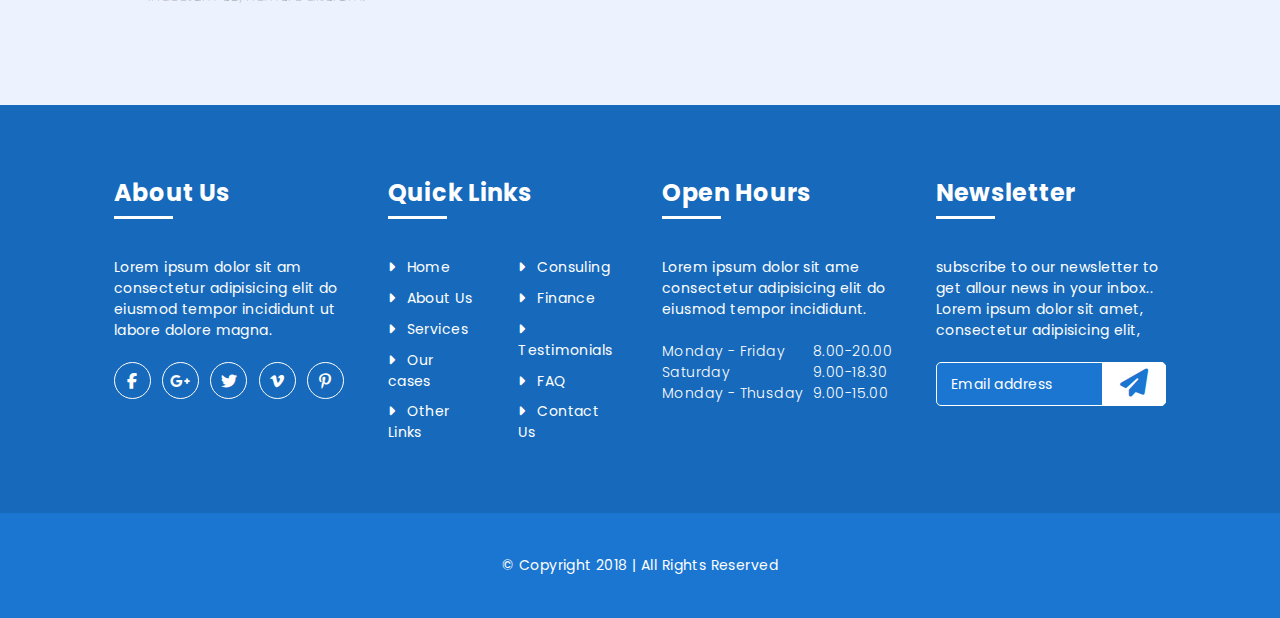
==== commit c3489ec8: "template copyied 100%" ====
--- a/MediPlus/index.html
+++ b/MediPlus/index.html
@@ -304,28 +304,92 @@
             <!-- carrousel -->
             <div class="carousel_drag">
                 <div class="carousel_image">
+                    <img src="images/pf2.jpg" alt="">
+                    <div class="view-details">
+                        <a href="" class="fourth_section-button">View  Details
+                            <div class="fourth_section-button--effect"></div>
+                        </a>
+                    </div>
+                </div>
+                <div class="carousel_image">
+                    <img src="images/pf3.jpg" alt="">
+                    <div class="view-details">
+                        <a href="" class="fourth_section-button">View  Details
+                            <div class="fourth_section-button--effect"></div>
+                        </a>
+                    </div>
+                </div>
+                <div class="carousel_image">
+                    <img src="images/pf4.jpg" alt="">
+                    <div class="view-details">
+                        <a href="" class="fourth_section-button">View  Details
+                            <div class="fourth_section-button--effect"></div>
+                        </a>
+                    </div>
+                </div>
+                <div class="carousel_image">
                     <img src="images/pf1.jpg" alt="">
+                    <div class="view-details">
+                        <a href="" class="fourth_section-button">View  Details
+                            <div class="fourth_section-button--effect"></div>
+                        </a>
+                    </div>
                 </div>
                 <div class="carousel_image">
                     <img src="images/pf2.jpg" alt="">
+                    <div class="view-details">
+                        <a href="" class="fourth_section-button">View  Details
+                            <div class="fourth_section-button--effect"></div>
+                        </a>
+                    </div>
                 </div>
                 <div class="carousel_image">
                     <img src="images/pf3.jpg" alt="">
+                    <div class="view-details">
+                        <a href="" class="fourth_section-button">View  Details
+                            <div class="fourth_section-button--effect"></div>
+                        </a>
+                    </div>
                 </div>
                 <div class="carousel_image">
                     <img src="images/pf4.jpg" alt="">
+                    <div class="view-details">
+                        <a href="" class="fourth_section-button">View  Details
+                            <div class="fourth_section-button--effect"></div>
+                        </a>
+                    </div>
                 </div>
                 <div class="carousel_image">
                     <img src="images/pf1.jpg" alt="">
+                    <div class="view-details">
+                        <a href="" class="fourth_section-button">View  Details
+                            <div class="fourth_section-button--effect"></div>
+                        </a>
+                    </div>
                 </div>
                 <div class="carousel_image">
                     <img src="images/pf2.jpg" alt="">
+                    <div class="view-details">
+                        <a href="" class="fourth_section-button">View  Details
+                            <div class="fourth_section-button--effect"></div>
+                        </a>
+                    </div>
                 </div>
                 <div class="carousel_image">
                     <img src="images/pf3.jpg" alt="">
+                    <div class="view-details">
+                        <a href="" class="fourth_section-button">View  Details
+                            <div class="fourth_section-button--effect"></div>
+                        </a>
+                    </div>
                 </div>
                 <div class="carousel_image">
                     <img src="images/pf4.jpg" alt="">
+                    <div class="view-details">
+                        <a href="" class="fourth_section-button">View  Details
+                            <div class="fourth_section-button--effect"></div>
+                        </a>
+                    </div>
                 </div>
             </div>
         </div>
@@ -546,6 +610,33 @@
     <section class="eight_section">
         <div class="eight_section-container">
             <div class="eight_section-carousel">
+                <div class="eight_section-image">
+                    <img src="images/client2.png" alt="">
+                </div>
+                <div class="eight_section-image">
+                    <img src="images/client3.png" alt="">
+                </div>
+                <div class="eight_section-image">
+                    <img src="images/client4.png" alt="">
+                </div>
+                <div class="eight_section-image">
+                    <img src="images/client5.png" alt="">
+                </div>
+                <div class="eight_section-image">
+                    <img src="images/client1.png" alt="">
+                </div>
+                <div class="eight_section-image">
+                    <img src="images/client2.png" alt="">
+                </div>
+                <div class="eight_section-image">
+                    <img src="images/client3.png" alt="">
+                </div>
+                <div class="eight_section-image">
+                    <img src="images/client4.png" alt="">
+                </div>
+                <div class="eight_section-image">
+                    <img src="images/client5.png" alt="">
+                </div>
                 <div class="eight_section-image">
                     <img src="images/client1.png" alt="">
                 </div>
--- a/MediPlus/style.css
+++ b/MediPlus/style.css
@@ -898,7 +898,7 @@
 .carousel_drag{
     display: flex;
     flex-direction: row;
-    gap: 1em;
+    gap: 15px;
     position: relative;
     left: 0;
     overflow: hidden;
@@ -922,10 +922,34 @@
     position: absolute;
     background-color: var(--azul-marinho);
     opacity: 0;
+    transition: all .2s ease-in-out;
 }
 
 .carousel_image:hover::before{
     opacity: 0.5;
+    transition: all .2s ease-in-out;
+}
+
+.carousel_image:hover .view-details{
+    display: inline-block;
+}
+
+.carousel_drag .view-details{
+    top: 40%;
+    position: absolute;
+    z-index: 3;
+    left: 31%;
+    display: none;
+    transition: all .2s ease-in-out;
+}
+
+.carousel_drag .fourth_section-button{
+    font-size: 1em !important;
+    font-weight: 900 !important;
+}
+
+.carousel_drag .fourth_section-button--effect{
+    background-color: var(--cinza-fonte) !important;
 }
 
 .fifth_section-cards{
@@ -1136,6 +1160,9 @@
     background-size: cover;
     position: relative;
     z-index: 1;
+    display: flex;
+    flex-direction: row;
+    justify-content: center;
 }
 
 .eight_section-container::before{
@@ -1153,12 +1180,12 @@
 .eight_section-carousel{
     flex-direction: row;
     display: flex;
-    align-items: center;
-    justify-content: center;
-    padding: 5em 0;
+    padding: 5em;
     overflow: hidden;
     z-index: 2;
     position: relative;
+    width: 80vw;
+    gap: 10em;
 }
 
 .eight_section-image img{
